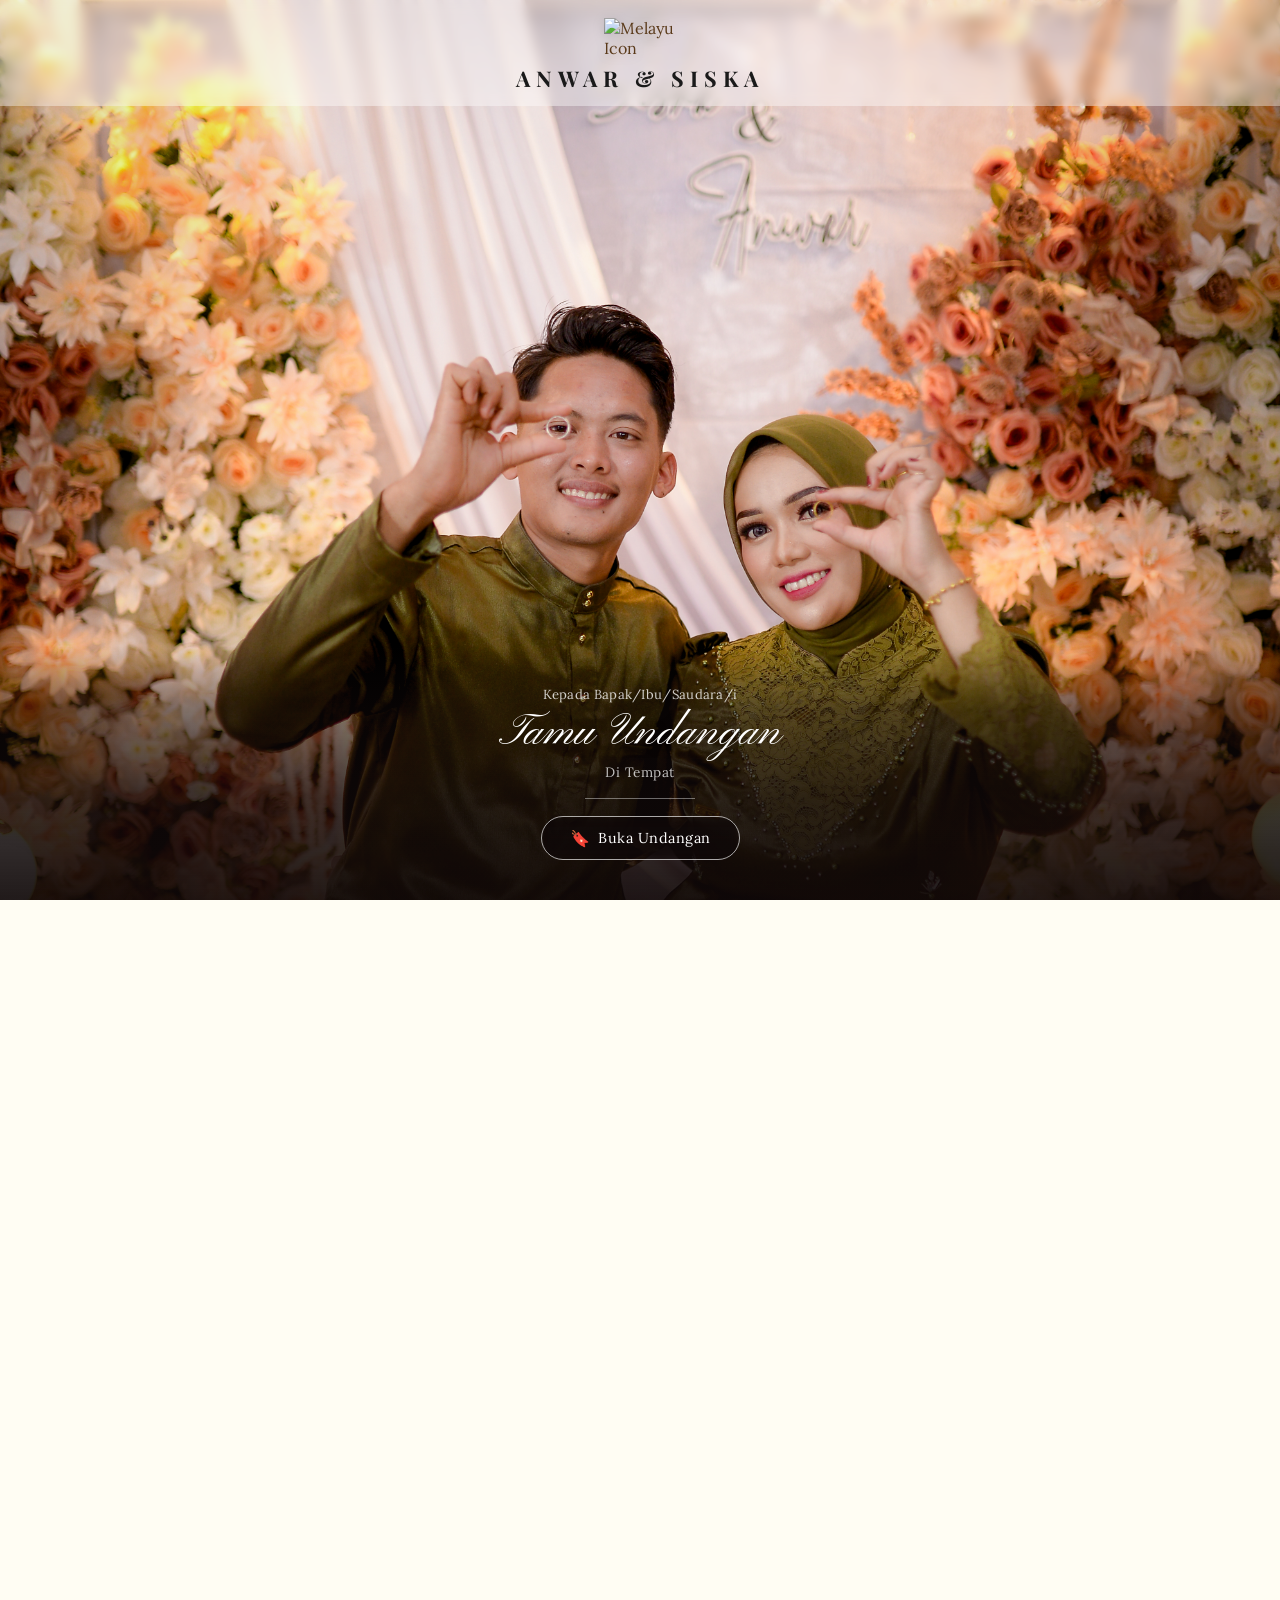
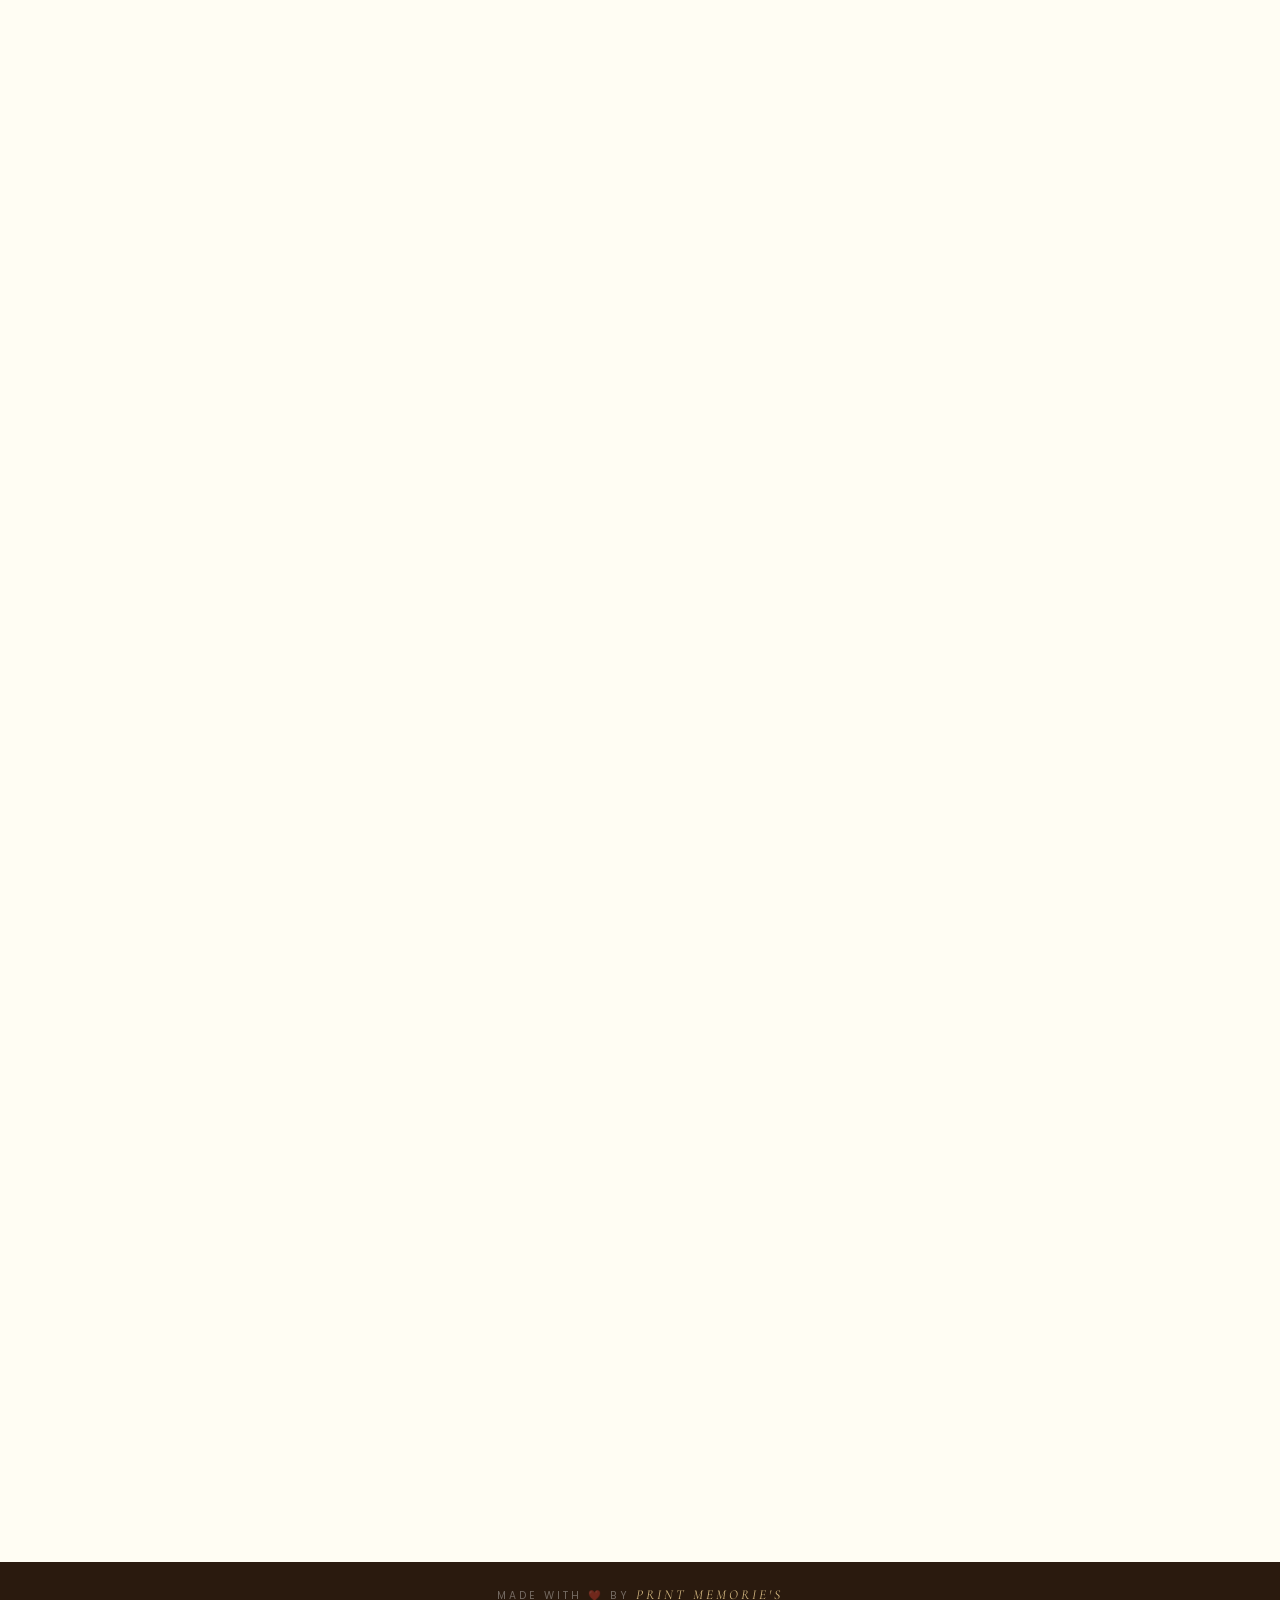
==== index.html @ cf4d532d "v" ====
<!DOCTYPE html>
<html lang="id" prefix="og: https://ogp.me/ns#">

<head>
  <meta charset="UTF-8" />
  <meta name="viewport" content="width=device-width, initial-scale=1.0" />
  <meta name="format-detection" content="telephone=no" />
  <meta name="google" content="notranslate" />
  <meta name="robots" content="nofollow, noindex, noarchive" />
  <meta name="color-scheme" content="light dark" />

  <!-- SEO -->
  <title>Anwar &amp; Siska — Undangan Pernikahan</title>
  <meta name="description" content="Undangan Pernikahan Anwar Efendi &amp; Siska Ariani S.Tr.AB — 1 Januari 2027" />

  <!-- Open Graph — gambar & teks saat share ke WA/sosmed -->
  <meta property="og:title" content="Anwar Dan Siska" />
  <meta property="og:description" content="Undangan ini telah terverifikasi ✅" />
  <meta property="og:image" content="https://undanganarwansiska.vercel.app/assets/2.jpg" />
  <meta property="og:image:width" content="1200" />
  <meta property="og:image:height" content="630" />
  <meta property="og:url" content="https://undanganarwansiska.vercel.app/" />
  <meta property="og:type" content="article" />
  <meta property="og:locale" content="id_ID" />

  <!-- Favicon -->
  <link rel="icon" type="image/png"
    href="https://web.galeriundanganofficial.com/wp-content/uploads/2025/08/Melayu-Icon.png" />

  <!-- Google Fonts -->
  <link rel="preconnect" href="https://fonts.googleapis.com" />
  <link rel="preconnect" href="https://fonts.gstatic.com" crossorigin />
  <link rel="stylesheet"
    href="https://fonts.googleapis.com/css2?family=Cormorant+Garamond:ital,wght@0,300;0,400;0,500;0,600;0,700;1,300;1,400;1,500&family=Playfair+Display:ital,wght@0,400;0,500;0,600;0,700;1,400;1,500&family=Pinyon+Script&family=Alex+Brush&family=Lora:ital,wght@0,400;0,500;0,600;1,400;1,500&family=Poppins:wght@300;400;500;600&display=swap" />

  <!-- Stylesheet -->
  <link rel="stylesheet" href="style.css" />
</head>

<body class="no-scroll">

  <!-- ================================================
     COVER OVERLAY
     ================================================ -->
  <div id="cover-overlay">

    <!-- === FOTO COUPLE: Full background === -->
    <div class="cover-photo">
      <img src="assets/2.jpg" alt="Foto Zaki & Anti" />
    </div>

    <!-- === BAGIAN ATAS: Putih + Icon + Nama === -->
    <div class="cover-top-bar">
      <!-- Icon Mahkota / Tengkolok Melayu -->
      <div class="cover-crown-wrap">
        <img class="cover-crown" src="https://web.galeriundanganofficial.com/wp-content/uploads/2025/08/Melayu-Icon.png"
          alt="Melayu Icon" />
      </div>
      <!-- Nama Pasangan -->
      <div class="cover-top-names">ANWAR &amp; SISKA</div>
    </div>

    <!-- === BAGIAN BAWAH: Info tamu + Tombol === -->
    <div class="cover-bottom">
      <p class="cover-to-label">Kepada Bapak/Ibu/Saudara/i</p>
      <p class="cover-guest-name" id="cover-guest-name">Tamu Undangan</p>
      <p class="cover-ditempat">Di Tempat</p>
      <div class="cover-line-divider"></div>
      <button class="btn-open-invitation" id="btn-open" aria-label="Buka Undangan">
        <span class="btn-open-icon">🔖</span>
        Buka Undangan
      </button>
    </div>

  </div>

  <!-- ================================================
     MUSIC PLAYER (Floating)
     ================================================ -->
  <div id="music-player" role="button" aria-label="Play/Pause Music" title="Musik Latar">
    <span class="music-icon">🎵</span>
  </div>

  <!-- ================================================
     MAIN INVITATION CONTENT
     ================================================ -->
  <div id="main-invitation">

    <!-- ==========================================
       SECTION 1 — HERO
       ========================================== -->
    <section id="hero">
      <!-- Video background -->
      <div class="hero-video-bg">
        <video autoplay muted playsinline preload="auto" aria-hidden="true" id="hero-video">
          <source src="https://web.galeriundanganofficial.com/wp-content/uploads/2025/08/Motion-Melayu-Compress.mp4"
            type="video/mp4" />
        </video>
      </div>
      <div class="hero-overlay"></div>

      <div class="hero-content">
        <!-- Top ornament -->
        <svg class="hero-top-ornament" viewBox="0 0 200 60" xmlns="http://www.w3.org/2000/svg" fill="none">
          <path d="M100 5 C70 5 20 30 5 55" stroke="#D7BB83" stroke-width="1" opacity="0.6" />
          <path d="M100 5 C130 5 180 30 195 55" stroke="#D7BB83" stroke-width="1" opacity="0.6" />
          <path d="M50 40 Q100 15 150 40" stroke="#D7BB83" stroke-width="0.5" opacity="0.4" />
          <circle cx="100" cy="5" r="5" fill="#D7BB83" opacity="0.7" />
          <circle cx="28" cy="52" r="3" fill="#D7BB83" opacity="0.4" />
          <circle cx="172" cy="52" r="3" fill="#D7BB83" opacity="0.4" />
        </svg>

        <p class="hero-label">The Wedding of</p>

        <h1 class="hero-couple-name">
          Anwar
          <span class="and-sign">&amp;</span>
          Siska
        </h1>

        <p class="hero-hashtag">1 Januari 2027</p>

        <div class="ornament-divider">
          <div class="line"></div>
          <div class="diamond"></div>
          <div class="dot"></div>
          <div class="diamond"></div>
          <div class="line right"></div>
        </div>

        <div class="hero-scroll-hint" aria-hidden="true">
          <span class="arrow">↓</span>
          <span>Scroll</span>
        </div>
    </section>

    <!-- ==========================================
       SECTION 2 — AYAT AL-QUR'AN
       ========================================== -->
    <section id="quran-verse" aria-label="Ayat Al-Quran">
      <!-- Foto background -->
      <div class="qv-photo">
        <img src="assets/4.jpg" alt="Foto Zaki & Anti" loading="lazy" />
      </div>

      <!-- Konten bawah: Z & A + ayat -->
      <div class="qv-bottom">
        <h2 class="qv-initials reveal-right">A &amp; S</h2>
        <p class="qv-translation reveal">
          Wahai manusia, bertakwalah kepada Tuhanmu yang telah menciptakanmu dari diri yang satu (Adam)
          dan Dia menciptakan darinya pasangannya (Hawa). Dari keduanya Allah memperkembangbiakkan
          laki-laki dan perempuan yang banyak. Bertakwalah kepada Allah yang dengan nama-Nya kamu
          saling meminta dan (peliharalah) hubungan kekeluargaan. Sesungguhnya Allah selalu menjaga
          dan mengawasimu.
        </p>
        <p class="qv-source reveal">An-Nisa&rsquo; &middot; Ayat 1</p>
      </div>
    </section>

    <!-- ==========================================
       SECTION 3 — PROFIL PASANGAN
       ========================================== -->
    <section id="couple" aria-label="Profil Pasangan">

      <div class="cp-card">
        <div class="cp-inner">

          <!-- ===== BAGIAN ZAKI ===== -->
          <div class="cp-groom reveal">
            <!-- Icon Mahkota -->
            <div class="cp-crown">
              <img src="https://web.galeriundanganofficial.com/wp-content/uploads/2025/08/Melayu-Icon.png"
                alt="Melayu Icon" />
            </div>

            <!-- Judul -->
            <h2 class="cp-heading">
              We Are<br />Getting Married!
            </h2>

            <!-- Paragraf undangan -->
            <p class="cp-intro">
              Merupakan Suatu Kehormatan Dan Kebahagiaan Bagi Kami Apabila
              Bapak/Ibu/Saudara/I Berkenan Untuk Hadir Dan Memberikan Doa
              Restu. Atas Kehadiran Dan Doa Restunya Kami Ucapkan Terima Kasih.
            </p>

            <!-- Foto Zaki + bunga -->
            <div class="cp-photo-wrap cp-photo-circle">
              <div class="cp-photo-frame">
                <img src="assets/pria.jpg" alt="Foto M. Zaki Saputra" loading="lazy" />
              </div>
            </div>

            <!-- Info Zaki -->
            <div class="cp-person-info">
              <div class="cp-name-script">Anwar</div>
              <div class="cp-name-full">Anwar Efendi</div>
              <p class="cp-parents">Putra pertama dari 3 bersaudara<br />Bapak M.Dawam &amp; Ibu Siti Nurjannah</p>
            </div>
          </div>

          <!-- ===== PEMISAH & ===== -->
          <div class="cp-ampersand reveal">&amp;</div>

          <!-- ===== BAGIAN ANTI ===== -->
          <div class="cp-bride reveal">
            <!-- Foto Anti + bunga -->
            <div class="cp-photo-wrap cp-photo-oval">
              <div class="cp-photo-frame">
                <img src="assets/wanita.jpg" alt="Foto Nor Afrianti" loading="lazy" />
              </div>
            </div>

            <!-- Info Anti -->
            <div class="cp-person-info">
              <div class="cp-name-script">Siska</div>
              <div class="cp-name-full">Siska Ariani S.Tr.AB</div>
              <p class="cp-parents">Putri keenam dari 6 bersaudara<br />Bapak Sofyan &amp; Ibu Asmawati</p>
            </div>
          </div>

        </div><!-- /.cp-inner -->
      </div><!-- /.cp-card -->

    </section>

    <!-- ==========================================
       SECTION 4 — SAVE THE DATE & COUNTDOWN
       ========================================== -->
    <section id="save-the-date" aria-label="Save The Date">
      <div class="std-content">
        <h2 class="std-heading reveal">SAVE THE DATE</h2>
        <p class="std-quote reveal">"Love is that condition in which the happiness of another person is essential to
          your own."</p>
        <p class="std-author reveal">- Robert A. Heinlein</p>

        <div class="countdown-wrap reveal" role="timer" aria-label="Hitung Mundur">
          <div class="countdown-item">
            <div class="countdown-num" id="cd-days">0</div>
            <div class="countdown-label">Day</div>
          </div>
          <span class="countdown-separator" aria-hidden="true">:</span>
          <div class="countdown-item">
            <div class="countdown-num" id="cd-hours">0</div>
            <div class="countdown-label">Hrs</div>
          </div>
          <span class="countdown-separator" aria-hidden="true">:</span>
          <div class="countdown-item">
            <div class="countdown-num" id="cd-mins">0</div>
            <div class="countdown-label">Min</div>
          </div>
          <span class="countdown-separator" aria-hidden="true">:</span>
          <div class="countdown-item">
            <div class="countdown-num" id="cd-secs">0</div>
            <div class="countdown-label">Sec</div>
          </div>
        </div>

        <button class="btn-save-date reveal" id="btn-save-date" aria-label="Simpan ke Kalender">
          📅 SAVE THE DATE
        </button>
      </div>
    </section>

    <!-- ==========================================
       SECTION 5 — JADWAL ACARA
       ========================================== -->
    <section id="event-details" aria-label="Jadwal Acara">
      <div class="section-inner">
        <p class="section-label reveal">Jadwal Acara</p>
        <h2 class="section-title reveal">Akad &amp; Resepsi</h2>

        <div class="ornament-divider reveal">
          <div class="line"></div>
          <div class="diamond"></div>
          <div class="dot"></div>
          <div class="diamond"></div>
          <div class="line right"></div>
        </div>

        <div class="event-cards" style="margin-top: 28px;">

          <!-- Akad Nikah -->
          <div class="event-card-outer reveal">
            <div class="event-card-inner">
              <!-- Icon mahkota -->
              <div class="ec-crown">
                <img src="https://web.galeriundanganofficial.com/wp-content/uploads/2025/08/Melayu-Icon.png"
                  alt="Melayu Icon" />
              </div>
              <!-- Judul script -->
              <h3 class="ec-title">Akad Nikah</h3>
              <!-- Tanggal & Waktu -->
              <p class="ec-datetime">KAMIS, 1 JANUARI 2027<br />Waktu: TBD WIB - SELESAI</p>
              <!-- Pin lokasi SVG hitam -->
              <div class="ec-pin" aria-hidden="true">
                <svg xmlns="http://www.w3.org/2000/svg" viewBox="0 0 24 24" fill="#1a1a1a" width="36" height="36">
                  <path
                    d="M12 2C8.13 2 5 5.13 5 9c0 5.25 7 13 7 13s7-7.75 7-13c0-3.87-3.13-7-7-7zm0 9.5c-1.38 0-2.5-1.12-2.5-2.5S10.62 6.5 12 6.5s2.5 1.12 2.5 2.5S13.38 11.5 12 11.5z" />
                </svg>
              </div>
              <!-- Nama lokasi -->
              <p class="ec-location-name">KAMPUNG MENGKAPAN</p>
              <p class="ec-address">JL. SMP, Gg Cik Nor RT/RW 05/03, Mengkapan, Siak</p>
              <!-- Tombol -->
              <button class="btn-maps" id="btn-maps-akad" aria-label="Buka Google Maps Akad">
                <svg xmlns="http://www.w3.org/2000/svg" viewBox="0 0 24 24" fill="currentColor" width="14" height="14">
                  <path
                    d="M12 2C8.13 2 5 5.13 5 9c0 5.25 7 13 7 13s7-7.75 7-13c0-3.87-3.13-7-7-7zm0 9.5c-1.38 0-2.5-1.12-2.5-2.5S10.62 6.5 12 6.5s2.5 1.12 2.5 2.5S13.38 11.5 12 11.5z" />
                </svg>
                Google Map
              </button>
            </div>
          </div>

          <!-- Resepsi -->
          <div class="event-card-outer reveal">
            <div class="event-card-inner">
              <!-- Icon mahkota -->
              <div class="ec-crown">
                <img src="https://web.galeriundanganofficial.com/wp-content/uploads/2025/08/Melayu-Icon.png"
                  alt="Melayu Icon" />
              </div>
              <!-- Judul script -->
              <h3 class="ec-title">Resepsi</h3>
              <!-- Tanggal & Waktu -->
              <p class="ec-datetime">JUMAT, 2 JANUARI 2027<br />Waktu: TBD WIB - SELESAI</p>
              <!-- Pin lokasi SVG hitam -->
              <div class="ec-pin" aria-hidden="true">
                <svg xmlns="http://www.w3.org/2000/svg" viewBox="0 0 24 24" fill="#1a1a1a" width="36" height="36">
                  <path
                    d="M12 2C8.13 2 5 5.13 5 9c0 5.25 7 13 7 13s7-7.75 7-13c0-3.87-3.13-7-7-7zm0 9.5c-1.38 0-2.5-1.12-2.5-2.5S10.62 6.5 12 6.5s2.5 1.12 2.5 2.5S13.38 11.5 12 11.5z" />
                </svg>
              </div>
              <!-- Nama lokasi -->
              <p class="ec-location-name">KAMPUNG MENGKAPAN</p>
              <p class="ec-address">JL. SMP, Gg Cik Nor RT/RW 05/03, Mengkapan, Siak</p>
              <!-- Tombol -->
              <button class="btn-maps" id="btn-maps-resepsi" aria-label="Buka Google Maps Resepsi">
                <svg xmlns="http://www.w3.org/2000/svg" viewBox="0 0 24 24" fill="currentColor" width="14" height="14">
                  <path
                    d="M12 2C8.13 2 5 5.13 5 9c0 5.25 7 13 7 13s7-7.75 7-13c0-3.87-3.13-7-7-7zm0 9.5c-1.38 0-2.5-1.12-2.5-2.5S10.62 6.5 12 6.5s2.5 1.12 2.5 2.5S13.38 11.5 12 11.5z" />
                </svg>
                Google Map
              </button>
            </div>
          </div>

        </div>
      </div>
    </section>

    <!-- ==========================================
       SECTION 6 — GALERI FOTO
       ========================================== -->
    <section id="gallery" aria-label="Galeri Foto">
      <div class="section-inner">
        <p class="section-label reveal">Our Memories</p>
        <h2 class="section-title reveal">Galeri Foto</h2>

        <div class="ornament-divider reveal">
          <div class="line"></div>
          <div class="diamond"></div>
          <div class="dot"></div>
          <div class="diamond"></div>
          <div class="line right"></div>
        </div>

        <div class="gallery-grid reveal" id="gallery-grid" role="list" aria-label="Galeri foto pengantin">
          <!-- Diisi oleh JavaScript -->
        </div>

        <!-- Slider strip: gambar 13–34 animasi geser -->
        <div class="gallery-strip" id="gallery-strip" aria-label="Lebih banyak foto">
          <div class="gallery-strip-track">
            <!-- Diisi oleh JavaScript -->
          </div>
        </div>
      </div>
    </section>

    <!-- ==========================================
       SECTION 7 — LOVE STORY
       ========================================== -->
    <section id="love-story" aria-label="Kisah Cinta">
      <div class="section-inner">
        <p class="section-label reveal">Our Journey</p>
        <h2 class="section-title reveal">Kisah Cinta Kami</h2>

        <div class="ornament-divider reveal">
          <div class="line"></div>
          <div class="diamond"></div>
          <div class="dot"></div>
          <div class="diamond"></div>
          <div class="line right"></div>
        </div>

        <div class="timeline" style="margin-top: 36px;">

          <!-- Item 1: Awal Bertemu — kiri -->
          <div class="timeline-item">
            <div class="timeline-dot">
              <svg xmlns="http://www.w3.org/2000/svg" viewBox="0 0 24 24" fill="#D7BB83" width="10" height="10">
                <path
                  d="M12 21.35l-1.45-1.32C5.4 15.36 2 12.28 2 8.5 2 5.42 4.42 3 7.5 3c1.74 0 3.41.81 4.5 2.09C13.09 3.81 14.76 3 16.5 3 19.58 3 22 5.42 22 8.5c0 3.78-3.4 6.86-8.55 11.54L12 21.35z" />
              </svg>
            </div>
            <div class="timeline-content reveal-left">
              <div class="timeline-title">Awal Bertemu</div>
              <p class="timeline-desc">
                Awal cerita kami berkenalan pada tahun 2018 tepatnya di pelabuhan Tj.Buton, saat itu pulang libur
                akhir sekolah sehingga berkesempatan untuk mengantarnya pulang kerumah, setelah itu obrolan kami
                pelan pelan berubah menjadi keberanian untuk untuk saling tumbuh, hingga kata "pulang" terasa
                identik dgn menyebut nama yang sama.
              </p>
              <!-- Foto di bawah deskripsi, dalam item yang sama -->
              <img src=assets/7.jpg alt="Foto Zaki & Anti" class="tl-photo" loading="lazy" />
            </div>
          </div>


          <!-- Item 3: Lamaran — kiri -->
          <div class="timeline-item">
            <div class="timeline-dot">
              <svg xmlns="http://www.w3.org/2000/svg" viewBox="0 0 24 24" fill="#D7BB83" width="10" height="10">
                <path
                  d="M12 21.35l-1.45-1.32C5.4 15.36 2 12.28 2 8.5 2 5.42 4.42 3 7.5 3c1.74 0 3.41.81 4.5 2.09C13.09 3.81 14.76 3 16.5 3 19.58 3 22 5.42 22 8.5c0 3.78-3.4 6.86-8.55 11.54L12 21.35z" />
              </svg>
            </div>
            <div class="timeline-content reveal-left">
              <div class="timeline-title">Lamaran</div>
              <p class="timeline-desc">
                Pada 14 september 2025, dalam khitbah sederhana di rumah dgn rawa keluarga, aroma teh hangat,
                dan do'a yg khusyuk, dita menyampaikan niat memulikan, cincin di semat, restu di peluk, dan kami
                sepakat menjaga yang halal sambil menata langkah langkah kedepan dengan syukur yng tidak putus.
              </p>
              <img src="assets/8.jpg" alt="Foto Lamaran" class="tl-photo" loading="lazy" />
            </div>
          </div>

          <!-- Item 4: Resepsi — kanan -->
          <div class="timeline-item">
            <div class="timeline-dot">
              <svg xmlns="http://www.w3.org/2000/svg" viewBox="0 0 24 24" fill="#D7BB83" width="10" height="10">
                <path
                  d="M12 21.35l-1.45-1.32C5.4 15.36 2 12.28 2 8.5 2 5.42 4.42 3 7.5 3c1.74 0 3.41.81 4.5 2.09C13.09 3.81 14.76 3 16.5 3 19.58 3 22 5.42 22 8.5c0 3.78-3.4 6.86-8.55 11.54L12 21.35z" />
              </svg>
            </div>
            <div class="timeline-content reveal-right">
              <div class="timeline-title">Acara Resepsi</div>
              <p class="timeline-desc">
                Acara resepsi pernikahan yang diadakan untuk merayakan hari bahagia kami berdua.
              </p>
              <img src="assets/9.jpg" alt="Foto Resepsi" class="tl-photo" loading="lazy" />
            </div>
          </div>

          <!-- Item 5: Hari Bahagia — kiri -->
          <div class="timeline-item">
            <div class="timeline-dot">
              <svg xmlns="http://www.w3.org/2000/svg" viewBox="0 0 24 24" fill="#D7BB83" width="10" height="10">
                <path
                  d="M12 21.35l-1.45-1.32C5.4 15.36 2 12.28 2 8.5 2 5.42 4.42 3 7.5 3c1.74 0 3.41.81 4.5 2.09C13.09 3.81 14.76 3 16.5 3 19.58 3 22 5.42 22 8.5c0 3.78-3.4 6.86-8.55 11.54L12 21.35z" />
              </svg>
            </div>
          </div>
        </div>
    </section>


    <!-- ==========================================
       SECTION 8 — AMPLOP DIGITAL
       ========================================== -->
    <section id="gift" aria-label="Amplop Digital">
      <div class="section-inner">

        <!-- Oval Card Utama: bg.jpeg sebagai border luar -->
        <div class="gift-oval-outer reveal">
          <div class="gift-oval-wrap">
            <!-- Judul Wedding Gift -->
            <div class="gift-oval-title">
              <span class="gift-title-wedding">Wedding</span>
              <span class="gift-title-gift">Gift</span>
            </div>

            <!-- Subtitle -->
            <p class="gift-oval-subtitle">
              Tanpa mengurangi rasa hormat, bagi rekan-rekan dan sahabat yang hendak memberikan
              tanda kasih untuk kami, dapat melalui nomor rekening di bawah ini.
            </p>

            <!-- Bank Mandiri -->
            <div class="gift-inline-bank">
              <p class="gift-inline-name">Bank Mandiri</p>
              <p class="gift-inline-number">No. Rekening 1080027580944</p>
              <p class="gift-inline-an"><strong>a.n Anwar Efendi</strong></p>
              <button class="btn-gift-copy" data-copy="1080027580944" aria-label="Salin nomor rekening Bank Mandiri">
                Copy Rekening <span class="copy-icon">📋</span>
              </button>
            </div>

            <!-- Divider Hati -->
            <div class="gift-heart-divider">
              <div class="gift-divider-line"></div>
              <svg xmlns="http://www.w3.org/2000/svg" viewBox="0 0 24 24" fill="#c5a054" width="18" height="18">
                <path
                  d="M12 21.35l-1.45-1.32C5.4 15.36 2 12.28 2 8.5 2 5.42 4.42 3 7.5 3c1.74 0 3.41.81 4.5 2.09C13.09 3.81 14.76 3 16.5 3 19.58 3 22 5.42 22 8.5c0 3.78-3.4 6.86-8.55 11.54L12 21.35z" />
              </svg>
              <div class="gift-divider-line"></div>
            </div>

            <!-- Bank BRI -->
            <div class="gift-inline-bank">
              <p class="gift-inline-name">Bank BRI</p>
              <p class="gift-inline-number">No. Rekening 542601039917536</p>
              <p class="gift-inline-an"><strong>a.n Siska Ariani</strong></p>
              <button class="btn-gift-copy" data-copy="542601039917536" aria-label="Salin nomor rekening Bank BRI">
                Copy Rekening <span class="copy-icon">📋</span>
              </button>
            </div>

            <!-- Divider Hati -->
            <div class="gift-heart-divider">
              <div class="gift-divider-line"></div>
              <svg xmlns="http://www.w3.org/2000/svg" viewBox="0 0 24 24" fill="#c5a054" width="18" height="18">
                <path
                  d="M12 21.35l-1.45-1.32C5.4 15.36 2 12.28 2 8.5 2 5.42 4.42 3 7.5 3c1.74 0 3.41.81 4.5 2.09C13.09 3.81 14.76 3 16.5 3 19.58 3 22 5.42 22 8.5c0 3.78-3.4 6.86-8.55 11.54L12 21.35z" />
              </svg>
              <div class="gift-divider-line"></div>
            </div>

            <!-- Kirim Kado -->
            <div class="gift-kado-section">
              <div class="gift-kado-icon">🎁</div>
              <p class="gift-inline-name" style="margin-bottom:6px;">Kirim Kado:</p>
              <p class="gift-kado-address">
                JL. SMP, Gg Cik Nor RT/RW 05/03,<br />Kampung Mengkapan, Siak
              </p>
              <button class="btn-gift-copy" data-copy="JL. SMP, Gg Cik Nor RT 05 RW 03, Kampung Mengkapan, Siak"
                aria-label="Salin alamat pengiriman">
                Copy Alamat <span class="copy-icon">📋</span>
              </button>
            </div>

          </div>
        </div>

        <!-- Oval Card Kedua: Gift Confirm -->
        <div class="gift-oval-outer reveal" style="margin-top: 32px;">
          <div class="gift-oval-wrap">

            <!-- Judul Gift Confirm -->
            <div class="gift-oval-title">
              <span class="gift-title-script">Gift</span>
              <span class="gift-title-serif">Confirm</span>
            </div>

            <p class="gift-oval-subtitle">
              Mohon konfirmasi untuk pengiriman gift<br />Terima kasih
            </p>

            <!-- Form Gift Confirm -->
            <form class="gift-confirm-form" id="gift-confirm-form" novalidate>

              <div class="gc-field">
                <label class="gc-label" for="gc-nama">Nama :</label>
                <input class="gc-input" id="gc-nama" type="text" placeholder="Nama" autocomplete="name" />
              </div>

              <div class="gc-field">
                <label class="gc-label" for="gc-bank">Nama Bank :</label>
                <input class="gc-input" id="gc-bank" type="text" placeholder="Nama Bank" />
              </div>

              <div class="gc-field">
                <label class="gc-label" for="gc-nominal">Nominal :</label>
                <input class="gc-input" id="gc-nominal" type="text" placeholder="Nominal" />
              </div>

              <div class="gc-field">
                <label class="gc-label" for="gc-ucapan">Ucapan :</label>
                <input class="gc-input" id="gc-ucapan" type="text" placeholder="Ucapan" />
              </div>

              <div class="gc-field">
                <label class="gc-label" for="gc-bukti">Bukti TF :</label>
                <input class="gc-file" id="gc-bukti" type="file" accept="image/*" />
              </div>

              <button type="button" class="btn-gift-confirm" id="btn-gift-confirm" onclick="submitGiftConfirm()">
                <svg xmlns="http://www.w3.org/2000/svg" viewBox="0 0 24 24" fill="currentColor" width="16" height="16">
                  <path d="M2.01 21L23 12 2.01 3 2 10l15 2-15 2z" />
                </svg>
                Kirim
              </button>

            </form>

          </div>
        </div>

      </div>
    </section>

    <!-- ==========================================
       SECTION 9 — KONFIRMASI KEHADIRAN (RSVP)
       ========================================== -->
    <section id="rsvp" aria-label="Konfirmasi Kehadiran">
      <div class="section-inner">

        <h2 class="rsvp-main-title reveal">RSVP</h2>

        <p class="rsvp-intro reveal">
          Bantu kami mempersiapkan jamuan yang hangat untuk anda semua
          dengan mengirimkan konfirmasi kehadiran melalui form berikut ini
        </p>

        <form class="rsvp-form reveal" id="rsvp-form" novalidate>

          <div class="form-group">
            <label class="form-label" for="rsvp-name">
              Nama <span class="rsvp-required">*</span>
            </label>
            <input class="form-input" id="rsvp-name" type="text" placeholder="Nama" autocomplete="name"
              maxlength="100" />
          </div>

          <div class="form-group">
            <label class="form-label" for="rsvp-kehadiran">
              Konfirmasi Kehadiran <span class="rsvp-required">*</span>
            </label>
            <select class="form-select" id="rsvp-kehadiran">
              <option value="hadir">Hadir</option>
              <option value="tidak">Tidak Hadir</option>
            </select>
          </div>

          <div class="form-group">
            <label class="form-label" for="rsvp-jumlah">
              Jumlah <span class="rsvp-required">*</span>
            </label>
            <select class="form-select" id="rsvp-jumlah">
              <option value="1">1 Orang</option>
              <option value="2">2 Orang</option>
              <option value="3">3 Orang</option>
              <option value="4">4 Orang</option>
              <option value="5">5 Orang</option>
              <option value="6">6+ Orang</option>
            </select>
          </div>

          <button type="button" class="btn-rsvp-submit" id="btn-rsvp-submit" onclick="submitRsvpWa()">
            <svg xmlns="http://www.w3.org/2000/svg" viewBox="0 0 24 24" fill="currentColor" width="16" height="16">
              <path d="M2.01 21L23 12 2.01 3 2 10l15 2-15 2z" />
            </svg>
            Kirim
          </button>

        </form>

      </div>
    </section>

    <!-- ==========================================
       SECTION 10 — UCAPAN & DOA (GUESTBOOK)
       ========================================== -->
    <section id="guestbook" aria-label="Ucapan dan Doa">
      <div class="section-inner">
        <p class="section-label reveal">Leave Your Wishes</p>
        <h2 class="section-title reveal">Ucapan &amp; Doa</h2>

        <div class="ornament-divider reveal">
          <div class="line"></div>
          <div class="diamond"></div>
          <div class="dot"></div>
          <div class="diamond"></div>
          <div class="line right"></div>
        </div>

        <form class="wishes-form reveal" id="wishes-form" novalidate style="margin-top: 24px;">
          <div class="form-group">
            <label class="form-label" for="wish-name">Nama</label>
            <input class="form-input" id="wish-name" type="text" placeholder="Nama Anda..." maxlength="80"
              autocomplete="name"
              style="background:rgba(79,35,35,0.04);border-color:rgba(215,187,131,0.4);color:var(--text);" />
          </div>
          <div class="form-group">
            <label class="form-label" for="wish-message">Ucapan &amp; Doa</label>
            <textarea class="form-textarea" id="wish-message"
              placeholder="Tuliskan ucapan dan doa terbaik Anda untuk kedua mempelai..." maxlength="500"
              style="background:rgba(79,35,35,0.04);border-color:rgba(215,187,131,0.4);color:var(--text);"></textarea>
          </div>
          <button type="submit" class="btn-submit" id="btn-wish-submit"
            style="background:linear-gradient(135deg,var(--gold),var(--gold-dark));">
            💌 Kirim Ucapan
          </button>
        </form>

        <!-- Wishes List -->
        <div class="wishes-list reveal" id="wishes-list" aria-live="polite" aria-label="Daftar ucapan">
          <!-- Diisi oleh JavaScript -->
        </div>

      </div>
    </section>

    <!-- ==========================================
       SECTION 11 — PENUTUP
       ========================================== -->
    <section id="closing" aria-label="Penutup">
      <div class="section-inner" style="padding: 80px 24px;">
        <!-- Top ornament -->
        <svg width="140" height="50" viewBox="0 0 200 60" xmlns="http://www.w3.org/2000/svg" fill="none"
          style="margin: 0 auto 28px; display:block; opacity:0.6;">
          <path d="M100 5 C70 5 20 30 5 55" stroke="#D7BB83" stroke-width="1" />
          <path d="M100 5 C130 5 180 30 195 55" stroke="#D7BB83" stroke-width="1" />
          <path d="M40 45 Q100 15 160 45" stroke="#D7BB83" stroke-width="0.6" opacity="0.6" />
          <circle cx="100" cy="5" r="5" fill="#D7BB83" opacity="0.8" />
        </svg>

        <h2 class="closing-title reveal">Terima Kasih</h2>

        <p class="closing-text reveal">
          Merupakan suatu kebahagiaan bagi kami jika Bapak/Ibu/Saudara/i berkenan hadir dan memberikan doa restu. Atas
          kehadiran serta doa restu yang diberikan, kami mengucapkan terima kasih yang sebesar-besarnya.
        </p>

        <div class="ornament-divider reveal" style="opacity:0.5;">
          <div class="line" style="background:linear-gradient(90deg,transparent,rgba(215,187,131,0.5));"></div>
          <div class="diamond"></div>
          <div class="dot"></div>
          <div class="diamond"></div>
          <div class="line right" style="background:linear-gradient(90deg,rgba(215,187,131,0.5),transparent);"></div>
        </div>

        <div class="closing-names reveal">
          Anwar
          <span style="font-family:var(--font-serif);font-size:1.3rem;color:var(--gold);display:block;">&amp;</span>
          Siska
        </div>

        <p style="font-family:var(--font-ui);font-size:0.65rem;letter-spacing:4px;text-transform:uppercase;color:var(--gold);margin-top:20px;"
          class="reveal">
          #AnwarDanSiska
        </p>
      </div>
    </section>

  </div><!-- /#main-invitation -->

  <!-- ==========================================
     LIGHTBOX
     ========================================== -->
  <div id="lightbox" role="dialog" aria-modal="true" aria-label="Galeri foto">
    <button class="lightbox-close" onclick="closeLightbox()" aria-label="Tutup galeri">✕</button>
    <button class="lightbox-nav prev" onclick="prevLightbox()" aria-label="Foto sebelumnya">‹</button>
    <img id="lightbox-img" src="" alt="Foto galeri" />
    <button class="lightbox-nav next" onclick="nextLightbox()" aria-label="Foto berikutnya">›</button>
  </div>

  <!-- ==========================================
     FOOTER
     ========================================== -->
  <footer>
    <p class="footer-credit">
      Made with ❤️ by <span class="footer-brand">Print Memorie's</span>
    </p>
  </footer>

  <!-- ==========================================
     SCRIPTS
     ========================================== -->
  <script type="module" src="script.js"></script>

</body>

</html>
---- style.css ----
/* ===================================================
   UNDANGAN DIGITAL - ZAKI & ANTI
   Tema: Melayu Elegan
   =================================================== */

/* --- GOOGLE FONTS --- */
@import url('https://fonts.googleapis.com/css2?family=Cormorant+Garamond:ital,wght@0,300;0,400;0,500;0,600;0,700;1,300;1,400;1,500&family=Playfair+Display:ital,wght@0,400;0,500;0,600;0,700;1,400;1,500&family=Pinyon+Script&family=Alex+Brush&family=Lora:ital,wght@0,400;0,500;0,600;1,400;1,500&family=Poppins:wght@300;400;500;600&family=Cormorant:ital,wght@0,300;0,400;1,400&display=swap');

/* --- CSS VARIABLES --- */
:root {
  --gold: #D7BB83;
  --gold-dark: #B8975A;
  --gold-light: #EDD9A3;
  --gold-pale: #F5EDD5;
  --cream: #FFFDF3;
  --cream-dark: #F5EFD8;
  --burgundy: #4F2323;
  --burgundy-light: #7A3B3B;
  --dark: #2a1a0e;
  --text: #5a3a1a;
  --text-light: #8b6444;
  --white: #FFFFFF;
  --overlay-dark: rgba(30, 10, 5, 0.72);
  --shadow-gold: 0 4px 30px rgba(215, 187, 131, 0.25);
  --font-script: 'Pinyon Script', cursive;
  --font-alt-script: 'Alex Brush', cursive;
  --font-serif: 'Cormorant Garamond', 'Cormorant', Georgia, serif;
  --font-display: 'Playfair Display', Georgia, serif;
  --font-body: 'Lora', Georgia, serif;
  --font-ui: 'Poppins', sans-serif;
  --transition: all 0.4s cubic-bezier(0.25, 0.46, 0.45, 0.94);
}

/* --- RESET & BASE --- */
*,
*::before,
*::after {
  margin: 0;
  padding: 0;
  box-sizing: border-box;
}

html {
  scroll-behavior: smooth;
  font-size: 16px;
}

body {
  background-color: var(--cream);
  color: var(--text);
  font-family: var(--font-body);
  overflow-x: hidden;
  cursor: default;
  -webkit-user-select: none;
  user-select: none;
}

body.no-scroll {
  overflow: hidden;
}

/* Disable right-click & copy */
body {
  -webkit-touch-callout: none;
}

img {
  max-width: 100%;
  display: block;
}

a {
  text-decoration: none;
  color: inherit;
}

button {
  cursor: pointer;
  border: none;
  background: none;
  font-family: inherit;
}

/* --- SCROLLBAR --- */
::-webkit-scrollbar {
  width: 5px;
}

::-webkit-scrollbar-track {
  background: var(--cream-dark);
}

::-webkit-scrollbar-thumb {
  background: var(--gold);
  border-radius: 10px;
}

/* ===================================================
   COVER / OVERLAY
   =================================================== */
#cover-overlay {
  position: fixed;
  inset: 0;
  z-index: 9999;
  background: #fff;
  display: flex;
  flex-direction: column;
  align-items: stretch;
  justify-content: flex-start;
  overflow: hidden;
  transition: opacity 0.8s ease, visibility 0.8s ease;
}

#cover-overlay.hidden {
  opacity: 0;
  visibility: hidden;
  pointer-events: none;
}

/* ---- Foto Couple: Full Background ---- */
.cover-photo {
  position: absolute;
  inset: 0;
  z-index: 0;
}

.cover-photo img {
  width: 100%;
  height: 100%;
  object-fit: cover;
  object-position: center 30%;
  display: block;
}

/* ---- Keyframes Animasi Cover ---- */
@keyframes coverSlideDown {
  from {
    opacity: 0;
    transform: translateY(-100%);
  }

  to {
    opacity: 1;
    transform: translateY(0);
  }
}

@keyframes coverCrownDrop {
  0% {
    opacity: 0;
    transform: translateY(-28px) scale(0.7);
  }

  60% {
    opacity: 1;
    transform: translateY(4px) scale(1.08);
  }

  80% {
    transform: translateY(-3px) scale(0.97);
  }

  100% {
    transform: translateY(0) scale(1);
  }
}

@keyframes coverNameFade {
  from {
    opacity: 0;
    letter-spacing: 14px;
  }

  to {
    opacity: 1;
    letter-spacing: 6px;
  }
}

@keyframes coverSlideUp {
  from {
    opacity: 0;
    transform: translateY(40px);
  }

  to {
    opacity: 1;
    transform: translateY(0);
  }
}

@keyframes coverWatermarkFade {
  from {
    opacity: 0;
    transform: translateX(-50%) translateY(-50%) scale(0.85);
  }

  to {
    opacity: 1;
    transform: translateX(-50%) translateY(-50%) scale(1);
  }
}

/* ---- Bagian Atas: Putih + Icon Mahkota + Nama ---- */
.cover-top-bar {
  position: relative;
  z-index: 2;
  background: rgba(255, 255, 255, 0.40);
  display: flex;
  flex-direction: column;
  align-items: center;
  padding: 18px 24px 14px;
  backdrop-filter: blur(6px);
  -webkit-backdrop-filter: blur(6px);
  flex-shrink: 0;
  /* Animasi: bar turun dari atas */
  animation: coverSlideDown 0.7s cubic-bezier(0.22, 1, 0.36, 1) both;
  animation-delay: 0.1s;
}

.cover-crown-wrap {
  margin-bottom: 6px;
}

.cover-crown {
  width: 72px;
  height: auto;
  display: block;
  margin: 0 auto;
  filter: drop-shadow(0 2px 6px rgba(0, 0, 0, 0.12));
  /* Animasi: icon jatuh bouncy */
  animation: coverCrownDrop 0.8s cubic-bezier(0.34, 1.56, 0.64, 1) both;
  animation-delay: 0.55s;
}

.cover-top-names {
  font-family: var(--font-display);
  font-size: 1.35rem;
  font-weight: 700;
  letter-spacing: 6px;
  color: #1a1a1a;
  text-transform: uppercase;
  text-align: center;
  /* Animasi: huruf melebar masuk */
  animation: coverNameFade 0.9s ease both;
  animation-delay: 0.9s;
}

/* ---- Watermark Script: Tengah Foto ---- */
.cover-watermark {
  position: absolute;
  z-index: 1;
  top: 42%;
  left: 50%;
  transform: translateX(-50%) translateY(-50%);
  font-family: 'Alex Brush', 'Pinyon Script', cursive;
  font-size: clamp(2.8rem, 12vw, 5rem);
  color: rgba(0, 0, 0, 0.75);
  white-space: nowrap;
  pointer-events: none;
  text-shadow: 0 2px 14px rgba(0, 0, 0, 0.18);
  letter-spacing: 2px;
  line-height: 1;
  /* Animasi: fade + scale masuk */
  animation: coverWatermarkFade 1.2s ease both;
  animation-delay: 0.6s;
}

/* ---- Bagian Bawah: Info Tamu + Tombol ---- */
.cover-bottom {
  position: absolute;
  z-index: 2;
  bottom: 0;
  left: 0;
  right: 0;
  padding: 40px 28px 40px;
  background: linear-gradient(to bottom,
      rgba(15, 8, 8, 0) 0%,
      rgba(15, 8, 8, 0.50) 25%,
      rgba(15, 8, 8, 0.80) 60%,
      rgba(15, 8, 8, 0.92) 100%);
  text-align: center;
  display: flex;
  flex-direction: column;
  align-items: center;
  gap: 3px;
  /* Animasi: naik dari bawah */
  animation: coverSlideUp 0.9s cubic-bezier(0.22, 1, 0.36, 1) both;
  animation-delay: 0.4s;
}

.cover-to-label {
  font-family: var(--font-body);
  font-size: 0.82rem;
  color: rgba(255, 255, 255, 0.80);
  margin: 0 0 2px;
  letter-spacing: 0.3px;
}

.cover-guest-name {
  font-family: var(--font-script);
  font-size: clamp(2rem, 8vw, 2.8rem);
  color: #ffffff;
  line-height: 1.15;
  text-shadow: 0 2px 12px rgba(0, 0, 0, 0.5);
  margin: 0;
}

.cover-ditempat {
  font-family: var(--font-body);
  font-size: 0.85rem;
  color: rgba(255, 255, 255, 0.75);
  letter-spacing: 0.5px;
  margin: 0 0 4px;
}

.cover-line-divider {
  width: 110px;
  height: 1px;
  background: rgba(255, 255, 255, 0.40);
  margin: 10px auto 14px;
}

/* Tombol Buka Undangan */
.btn-open-invitation {
  display: inline-flex;
  align-items: center;
  gap: 8px;
  padding: 11px 28px;
  background: transparent;
  color: #ffffff;
  border: 1.5px solid rgba(255, 255, 255, 0.65);
  border-radius: 50px;
  font-family: var(--font-body);
  font-size: 0.90rem;
  font-weight: 400;
  letter-spacing: 0.5px;
  cursor: pointer;
  transition: var(--transition);
  backdrop-filter: blur(4px);
  -webkit-backdrop-filter: blur(4px);
}

.btn-open-invitation:hover,
.btn-open-invitation:active {
  background: rgba(255, 255, 255, 0.15);
  border-color: rgba(255, 255, 255, 0.9);
  transform: scale(1.03);
}

.btn-open-icon {
  font-size: 1rem;
}

/* ===================================================
   MUSIC PLAYER (Floating)
   =================================================== */
#music-player {
  position: fixed;
  bottom: 28px;
  left: 20px;
  z-index: 999;
  width: 46px;
  height: 46px;
  border-radius: 50%;
  background: linear-gradient(135deg, var(--gold-dark), var(--gold));
  display: flex;
  align-items: center;
  justify-content: center;
  box-shadow: 0 4px 16px rgba(0, 0, 0, 0.3);
  cursor: pointer;
  transition: var(--transition);
}

#music-player:hover {
  transform: scale(1.1);
}

#music-player.playing {
  animation: spin-slow 8s linear infinite;
}

#music-player .music-icon {
  font-size: 1.1rem;
  color: var(--dark);
}

@keyframes spin-slow {
  from {
    transform: rotate(0deg);
  }

  to {
    transform: rotate(360deg);
  }
}

/* ===================================================
   MAIN WRAPPER
   =================================================== */
#main-invitation {
  opacity: 0;
  pointer-events: none;
  /* Jangan blokir klik tombol Buka Undangan di cover */
  transition: opacity 0.8s ease;
}

#main-invitation.visible {
  opacity: 1;
  pointer-events: auto;
}

/* ===================================================
   SECTION BASE
   =================================================== */
section {
  position: relative;
  width: 100%;
}

.section-inner {
  max-width: 680px;
  margin: 0 auto;
  padding: 60px 24px;
  text-align: center;
}

/* Gold ornament dividers */
.ornament-divider {
  display: flex;
  align-items: center;
  gap: 12px;
  justify-content: center;
  margin: 20px auto;
}

.ornament-divider .line {
  flex: 1;
  height: 1px;
  background: linear-gradient(90deg, transparent, var(--gold));
  max-width: 100px;
}

.ornament-divider .line.right {
  background: linear-gradient(90deg, var(--gold), transparent);
}

.ornament-divider .diamond {
  width: 8px;
  height: 8px;
  background: var(--gold);
  transform: rotate(45deg);
  flex-shrink: 0;
}

.ornament-divider .dot {
  width: 4px;
  height: 4px;
  background: var(--gold-dark);
  border-radius: 50%;
  flex-shrink: 0;
}

/* Section labels */
.section-label {
  font-family: var(--font-ui);
  font-size: 0.65rem;
  letter-spacing: 5px;
  text-transform: uppercase;
  color: var(--gold-dark);
  margin-bottom: 8px;
}

.section-title {
  font-family: var(--font-script);
  font-size: 3rem;
  color: var(--burgundy);
  line-height: 1.1;
  margin-bottom: 16px;
}

.section-subtitle {
  font-family: var(--font-serif);
  font-size: 1rem;
  color: var(--text-light);
  font-style: italic;
  line-height: 1.7;
}

/* ===================================================
   HERO SECTION
   =================================================== */
#hero {
  min-height: 100svh;
  background-color: transparent;
  overflow: hidden;
}

.hero-video-bg {
  position: absolute;
  inset: 0;
  z-index: 0;
}

.hero-video-bg video {
  width: 100%;
  height: 100%;
  object-fit: cover;
  opacity: 1;
}

/* .hero-overlay dihapus — tidak ada overlay merah marun */

.hero-content {
  position: relative;
  z-index: 2;
  min-height: 100svh;
  display: flex;
  flex-direction: column;
  align-items: center;
  justify-content: center;
  padding: 60px 24px;
  text-align: center;
}

/* --- Hero Reveal Keyframe --- */
@keyframes heroReveal {
  from {
    opacity: 0;
    transform: translateY(28px);
    filter: blur(4px);
  }

  to {
    opacity: 1;
    transform: translateY(0);
    filter: blur(0);
  }
}

@keyframes heroRevealOrnament {
  from {
    opacity: 0;
    transform: scale(0.75);
  }

  to {
    opacity: 0.7;
    transform: scale(1);
  }
}

@keyframes bounce-down {

  0%,
  100% {
    transform: translateX(-50%) translateY(0);
  }

  50% {
    transform: translateX(-50%) translateY(8px);
  }
}

/* --- Semua elemen hero: mulai TERSEMBUNYI --- */
.hero-top-ornament,
.hero-label,
.hero-couple-name,
.hero-hashtag,
.hero-divider,
.hero-date,
.hero-scroll-hint {
  opacity: 0;
  /* tidak ada animasi — JS yang mengontrol */
}

/* --- Saat JS menambahkan .hero-revealed --- */
.hero-top-ornament.hero-revealed {
  animation: heroRevealOrnament 0.8s cubic-bezier(0.22, 1, 0.36, 1) forwards;
}

.hero-label.hero-revealed,
.hero-couple-name.hero-revealed,
.hero-hashtag.hero-revealed,
.hero-divider.hero-revealed,
.hero-date.hero-revealed {
  animation: heroReveal 0.9s cubic-bezier(0.22, 1, 0.36, 1) forwards;
}

.hero-scroll-hint.hero-revealed {
  animation: heroReveal 0.9s cubic-bezier(0.22, 1, 0.36, 1) forwards,
    bounce-down 2s ease 0.9s infinite;
}

/* --- Style tiap elemen (tidak ada opacity di sini) --- */
.hero-top-ornament {
  width: 120px;
  margin-bottom: 20px;
}

.hero-label {
  font-family: var(--font-ui);
  font-size: 0.65rem;
  letter-spacing: 5px;
  text-transform: uppercase;
  color: #ffd75a;
  margin-bottom: 20px;
}

.hero-couple-name {
  font-family: var(--font-script);
  font-size: clamp(3rem, 12vw, 5.5rem);
  color: #ffd75a;
  line-height: 1;
}

.hero-couple-name .and-sign {
  font-family: var(--font-serif);
  font-size: 1.6rem;
  color: #ffd75a;
  display: block;
  margin: 8px 0;
  font-style: italic;
}

.hero-hashtag {
  font-family: var(--font-serif);
  font-size: 0.95rem;
  color: #ffd75a;
  letter-spacing: 3px;
  font-style: italic;
  margin: 16px 0 24px;
}

.hero-date {
  font-family: var(--font-ui);
  font-size: 0.7rem;
  letter-spacing: 4px;
  text-transform: uppercase;
  color: #ffd75a;
  margin-top: 12px;
}

.hero-scroll-hint {
  position: absolute;
  bottom: 30px;
  left: 50%;
  transform: translateX(-50%);
  display: flex;
  flex-direction: column;
  align-items: center;
  gap: 8px;
  color: #ffd75a;
  font-size: 0.65rem;
  letter-spacing: 3px;
  text-transform: uppercase;
}

.hero-scroll-hint .arrow {
  font-size: 1.2rem;
}

/* ===================================================
   QURAN VERSE SECTION (Section 2)
   =================================================== */
#quran-verse {
  position: relative;
  min-height: 100svh;
  overflow: hidden;
  display: flex;
  flex-direction: column;
}

/* Foto background full-height */
.qv-photo {
  position: absolute;
  inset: 0;
  z-index: 0;
}

.qv-photo img {
  width: 100%;
  height: 100%;
  object-fit: cover;
  object-position: center 20%;
  display: block;
}

/* Gradient gelap di bawah */
.qv-bottom {
  position: absolute;
  z-index: 2;
  bottom: 0;
  left: 0;
  right: 0;
  padding: 60px 28px 48px;
  background: linear-gradient(to bottom,
      rgba(10, 6, 6, 0) 0%,
      rgba(10, 6, 6, 0.55) 30%,
      rgba(10, 6, 6, 0.82) 65%,
      rgba(10, 6, 6, 0.92) 100%);
  text-align: center;
  display: flex;
  flex-direction: column;
  align-items: center;
  gap: 12px;
}

/* "Z & A" — besar, emas, serif */
.qv-initials {
  font-family: var(--font-display);
  font-size: clamp(3rem, 14vw, 5.5rem);
  font-weight: 700;
  color: #D4A843;
  letter-spacing: 10px;
  line-height: 1;
  text-shadow: 0 2px 20px rgba(0, 0, 0, 0.4);
  margin-bottom: 8px;
}

/* Override: Z & A muncul dari KANAN */
@keyframes slideFromRight {
  from {
    opacity: 0;
    transform: translateX(80px);
    filter: blur(3px);
  }

  to {
    opacity: 1;
    transform: translateX(0);
    filter: blur(0);
  }
}

.qv-initials.revealed {
  animation: slideFromRight 0.9s cubic-bezier(0.22, 1, 0.36, 1) both !important;
}

/* Teks terjemahan ayat — putih, tipis */
.qv-translation {
  font-family: var(--font-body);
  font-size: clamp(0.82rem, 2.5vw, 0.95rem);
  color: rgba(255, 255, 255, 0.88);
  line-height: 1.85;
  max-width: 400px;
  font-style: normal;
  text-align: center;
}

/* "Ar Rum Ayat 21" — kecil, putih redup */
.qv-source {
  font-family: var(--font-body);
  font-size: 0.82rem;
  color: rgba(255, 255, 255, 0.65);
  letter-spacing: 1px;
  font-style: italic;
  margin-top: 4px;
}

/* ===================================================
   COUPLE SECTION (Section 3)
   =================================================== */
#couple {
  position: relative;
  /* bg.jpeg — mobile: scroll+cover (aman), desktop: fixed via media query */
  background: url('assets/bg.jpeg') center center / cover no-repeat scroll;
  overflow: hidden;
  padding: 32px 16px 48px;
}

/* ---- Card cream scrollable di atas bg.jpeg ---- */
.cp-card {
  position: relative;
  z-index: 2;
  background: rgba(253, 248, 240, 0.88);
  border: 2px solid #c9a84c;
  border-radius: 18px;
  box-shadow:
    0 0 0 6px rgba(201, 168, 76, 0.18),
    0 8px 40px rgba(0, 0, 0, 0.12);
  max-width: 520px;
  margin: 0 auto;
  padding: 0 0 36px;
  overflow: hidden;
}

/* ---- Konten utama ---- */
.cp-inner {
  position: relative;
  z-index: 1;
  display: flex;
  flex-direction: column;
  align-items: center;
  padding: 48px 40px 0;
  text-align: center;
}

/* ---- Bagian Zaki & Bagian Anti ---- */
.cp-groom,
.cp-bride {
  width: 100%;
  display: flex;
  flex-direction: column;
  align-items: center;
  gap: 12px;
}

/* ---- Icon Mahkota ---- */
.cp-crown {
  margin-bottom: 4px;
}

.cp-crown img {
  width: 80px;
  height: auto;
  filter: drop-shadow(0 2px 8px rgba(0, 0, 0, 0.1));
}

/* ---- "We Are Getting Married!" ---- */
.cp-heading {
  font-family: var(--font-script);
  font-size: clamp(2rem, 8vw, 3rem);
  color: #c9a84c;
  line-height: 1.2;
  margin: 0 0 8px;
}

/* ---- Paragraf intro ---- */
.cp-intro {
  font-family: var(--font-body);
  font-size: 0.88rem;
  color: #3a2a1a;
  line-height: 1.9;
  max-width: 340px;
  text-align: center;
  margin-bottom: 8px;
}

/* ---- Foto wrapper + bunga ---- */
.cp-photo-wrap {
  position: relative;
  display: inline-block;
  margin: 16px 0;
}

/* Frame oval (Zaki) — disamakan dengan Anti */
.cp-photo-circle .cp-photo-frame {
  width: 200px;
  height: 270px;
  border-radius: 120px / 140px;
  overflow: hidden;
  border: 5px solid #8B3A3A;
  box-shadow: 0 0 0 3px #d4a843, 0 8px 30px rgba(0, 0, 0, 0.15);
}

/* Frame oval (Anti) */
.cp-photo-oval .cp-photo-frame {
  width: 200px;
  height: 270px;
  border-radius: 120px / 140px;
  overflow: hidden;
  border: 5px solid #8B3A3A;
  box-shadow: 0 0 0 3px #d4a843, 0 8px 30px rgba(0, 0, 0, 0.15);
}

.cp-photo-frame img {
  width: 100%;
  height: 100%;
  object-fit: cover;
  object-position: center top;
  display: block;
}

/* ---- Bunga dekorasi di sudut foto ---- */
.cp-flowers {
  position: absolute;
  font-size: 2rem;
  z-index: 3;
  pointer-events: none;
  line-height: 1;
}

.cp-flowers-tl {
  top: -18px;
  left: -20px;
  transform: rotate(-30deg);
}

.cp-flowers-tr {
  top: -18px;
  right: -20px;
  transform: rotate(30deg);
}

.cp-flowers-bl {
  bottom: -10px;
  left: -20px;
  transform: rotate(20deg);
}

.cp-flowers-br {
  bottom: -10px;
  right: -20px;
  transform: rotate(-20deg);
}

/* ---- Info nama pasangan ---- */
.cp-person-info {
  display: flex;
  flex-direction: column;
  align-items: center;
  gap: 4px;
}

.cp-name-script {
  font-family: var(--font-script);
  font-size: 2.8rem;
  color: #c9a84c;
  line-height: 1.1;
}

.cp-name-full {
  font-family: var(--font-display);
  font-size: 1.05rem;
  font-weight: 700;
  color: #1a1a1a;
  letter-spacing: 0.5px;
}

.cp-parents {
  font-family: var(--font-body);
  font-size: 0.82rem;
  color: #5a4a3a;
  line-height: 1.8;
  text-align: center;
  margin-top: 2px;
}

/* ---- Pemisah & ---- */
.cp-ampersand {
  font-family: var(--font-display);
  font-size: 2.8rem;
  font-weight: 700;
  color: #c9a84c;
  margin: 20px 0;
  line-height: 1;
}

/* ---- Tombol Instagram ---- */
.cp-ig-btn {
  display: inline-flex;
  align-items: center;
  gap: 7px;
  margin-top: 12px;
  padding: 9px 22px;
  border: 1.5px solid #5a4a3a;
  border-radius: 50px;
  font-family: var(--font-ui);
  font-size: 0.7rem;
  font-weight: 600;
  letter-spacing: 2px;
  text-transform: uppercase;
  color: #3a2a1a;
  background: transparent;
  text-decoration: none;
  transition: var(--transition);
}

.cp-ig-btn:hover {
  background: #3a2a1a;
  color: #fff;
}

/* ---- Dekorasi bangunan bawah ---- */
.cp-bottom-deco {
  width: 100%;
  height: 120px;
  margin-top: 32px;
  overflow: hidden;
}

.cp-bottom-deco svg {
  width: 100%;
  height: 100%;
}

/* ===================================================
   SAVE THE DATE / COUNTDOWN
   =================================================== */
#save-the-date {
  position: relative;
  min-height: 100vh;
  display: flex;
  align-items: flex-end;
  /* contain = tampilkan SELURUH gambar, tidak ada yang terpotong */
  /* fixed   = gambar diam saat scroll, teks/overlay yang bergerak  */
  background-image: url('assets/1.jpg');
  background-attachment: fixed;
  background-size: contain;
  background-position: center center;
  background-repeat: no-repeat;
  background-color: #1a0a0a;
}


/* Gradient overlay: transparan di atas, gelap di bawah */
#save-the-date::before {
  content: '';
  position: absolute;
  inset: 0;
  background: linear-gradient(to bottom,
      rgba(0, 0, 0, 0.05) 0%,
      rgba(0, 0, 0, 0.15) 40%,
      rgba(0, 0, 0, 0.75) 75%,
      rgba(0, 0, 0, 0.88) 100%);
  z-index: 0;
}

/* Wrapper konten — di atas overlay, di kiri bawah */
.std-content {
  position: relative;
  z-index: 1;
  width: 100%;
  padding: 40px 28px 48px;
  text-align: left;
}

/* "SAVE THE DATE" — bold besar serif */
.std-heading {
  font-family: var(--font-display);
  font-size: clamp(1.8rem, 7vw, 2.6rem);
  font-weight: 700;
  color: #ffffff;
  letter-spacing: 2px;
  text-transform: uppercase;
  margin-bottom: 18px;
  line-height: 1.1;
}

/* Kutipan italic */
.std-quote {
  font-family: var(--font-body);
  font-style: italic;
  font-size: clamp(0.78rem, 3.2vw, 0.92rem);
  color: rgba(255, 255, 255, 0.88);
  line-height: 1.65;
  margin-bottom: 8px;
  max-width: 95%;
}

/* Nama penulis */
.std-author {
  font-family: var(--font-body);
  font-size: 0.82rem;
  color: rgba(255, 255, 255, 0.75);
  margin-bottom: 28px;
  font-style: normal;
}

/* Countdown — minimalis, no box */
.countdown-wrap {
  display: flex;
  align-items: flex-start;
  gap: 0;
  margin-bottom: 28px;
  flex-wrap: nowrap;
}

.countdown-item {
  display: flex;
  flex-direction: column;
  align-items: center;
  min-width: 58px;
}

.countdown-num {
  font-family: var(--font-display);
  font-size: 2.4rem;
  font-weight: 400;
  color: #ffffff;
  line-height: 1;
  background: none;
  border: none;
  border-radius: 0;
  width: auto;
  height: auto;
  display: block;
  backdrop-filter: none;
  padding: 0;
}

.countdown-label {
  font-family: var(--font-ui);
  font-size: 0.7rem;
  letter-spacing: 1px;
  text-transform: capitalize;
  color: rgba(255, 255, 255, 0.8);
  margin-top: 6px;
  font-weight: 400;
}

.countdown-separator {
  font-family: var(--font-display);
  font-size: 2.2rem;
  color: rgba(255, 255, 255, 0.9);
  align-self: flex-start;
  margin-top: 0;
  padding: 0 4px;
  line-height: 1;
}

/* Tombol — garis bawah emas, no background */
.btn-save-date {
  display: inline-flex;
  align-items: center;
  gap: 10px;
  padding: 10px 0;
  background: transparent;
  color: #ffffff;
  border: none;
  border-bottom: 2px solid var(--gold);
  border-radius: 0;
  font-family: var(--font-ui);
  font-size: 0.72rem;
  letter-spacing: 4px;
  text-transform: uppercase;
  transition: var(--transition);
  cursor: pointer;
}

.btn-save-date:hover {
  color: var(--gold-light);
  border-bottom-color: var(--gold-light);
}

/* ===================================================
   EVENT DETAILS (Akad & Resepsi)
   =================================================== */
#event-details {
  position: relative;
  overflow: hidden;
  /* Mobile-safe: scroll+cover. Desktop parallax via @media di bawah */
  background-image: url('assets/2.jpg');
  background-attachment: scroll;
  background-size: cover;
  background-position: center center;
  background-repeat: no-repeat;
  background-color: #0d0a06;
}

/* Gradient overlay agar teks kartu tetap terbaca */
#event-details::before {
  content: '';
  position: absolute;
  inset: 0;
  background: rgba(20, 10, 3, 0.70);
  z-index: 0;
}

/* Konten di atas overlay */
#event-details .section-inner {
  position: relative;
  z-index: 1;
}

/* Override warna teks section-label & section-title agar kontras di bg gelap */
#event-details .section-label {
  color: var(--gold-light);
}

#event-details .section-title {
  color: #ffffff;
}

#event-details .ornament-divider .line {
  background: linear-gradient(90deg, transparent, var(--gold), transparent);
}


.event-cards {
  display: flex;
  flex-direction: column;
  gap: 40px;
  align-items: center;
}

/* ---- Kartu oval: wrapper luar = bg.jpeg sebagai "border" ---- */
.event-card-outer {
  width: 100%;
  max-width: 340px;
  /* bg.jpeg sebagai isi border tebal */
  background-image: url('assets/bg.jpeg');
  background-size: cover;
  background-position: center;
  border-radius: 180px / 240px;
  /* bentuk oval */
  padding: 14px;
  /* ketebalan "border" */
  box-shadow: 0 8px 40px rgba(0, 0, 0, 0.25);
  transition: transform 0.4s ease, box-shadow 0.4s ease;
}

.event-card-outer:hover {
  transform: translateY(-6px);
  box-shadow: 0 16px 50px rgba(0, 0, 0, 0.3);
}

/* ---- Inner card: oval krem, konten terpusat ---- */
.event-card-inner {
  background: #faf4e4;
  border-radius: 166px / 226px;
  /* lebih kecil sedikit dari outer */
  padding: 36px 28px 40px;
  text-align: center;
  display: flex;
  flex-direction: column;
  align-items: center;
  gap: 0;
}

/* ---- Icon mahkota di atas ---- */
.ec-crown {
  width: 72px;
  margin-bottom: 12px;
}

.ec-crown img {
  width: 100%;
  display: block;
  filter: drop-shadow(0 2px 6px rgba(180, 140, 60, 0.4));
}

/* ---- Judul: script font ---- */
.ec-title {
  font-family: var(--font-script);
  font-size: 2.4rem;
  color: #3a1e0a;
  line-height: 1.1;
  margin-bottom: 18px;
}

/* ---- Tanggal & Waktu bold uppercase ---- */
.ec-datetime {
  font-family: var(--font-display);
  font-size: 0.78rem;
  font-weight: 700;
  letter-spacing: 1.5px;
  color: #2c1408;
  line-height: 1.7;
  margin-bottom: 20px;
}

/* ---- Pin lokasi besar ---- */
.ec-pin {
  font-size: 2rem;
  margin-bottom: 10px;
  line-height: 1;
}

/* ---- Nama lokasi: kecil caps ---- */
.ec-location-name {
  font-family: var(--font-ui);
  font-size: 0.62rem;
  font-weight: 700;
  letter-spacing: 2px;
  text-transform: uppercase;
  color: #2c1408;
  margin-bottom: 6px;
}

/* ---- Alamat: body normal ---- */
.ec-address {
  font-family: var(--font-body);
  font-size: 0.82rem;
  color: #5a3a1a;
  margin-bottom: 24px;
  line-height: 1.5;
}

/* ---- Tombol Google Map ---- */
.btn-maps {
  display: inline-flex;
  align-items: center;
  gap: 8px;
  margin-top: 4px;
  padding: 11px 28px;
  background: linear-gradient(135deg, #c9a84c, #a07030);
  color: #fff;
  border-radius: 50px;
  font-family: var(--font-ui);
  font-size: 0.72rem;
  font-weight: 600;
  letter-spacing: 2px;
  text-transform: uppercase;
  transition: var(--transition);
  box-shadow: 0 4px 16px rgba(160, 112, 48, 0.35);
  border: none;
  cursor: pointer;
}


.btn-maps:hover {
  transform: translateY(-2px);
  box-shadow: 0 8px 24px rgba(0, 0, 0, 0.2);
}


/* ===================================================
   LOVE STORY TIMELINE
   =================================================== */
#love-story {
  position: relative;
  overflow: hidden;
  /* Mobile-safe: scroll+cover. Desktop parallax via @media di bawah */
  background-image: url('assets/bg.jpeg');
  background-attachment: scroll;
  background-size: cover;
  background-position: center center;
  background-repeat: no-repeat;
  background-color: #f5edd5;
}

/* Overlay tipis agar teks tetap terbaca di atas motif bg */
#love-story::before {
  content: '';
  position: absolute;
  inset: 0;
  background: rgba(245, 237, 213, 0.72);
  z-index: 0;
}

#love-story .section-inner {
  position: relative;
  z-index: 1;
}

/* Judul & label di atas bg */
#love-story .section-label {
  color: var(--gold-dark);
}

#love-story .section-title {
  color: var(--burgundy);
}

/* ---- Garis vertikal ---- */
.timeline {
  position: relative;
  padding: 20px 0;
}

.timeline::before {
  content: '';
  position: absolute;
  left: 50%;
  top: 0;
  bottom: 0;
  width: 1px;
  background: linear-gradient(180deg, transparent, var(--gold-dark), var(--gold-dark), transparent);
  transform: translateX(-50%);
}

.timeline-item {
  display: flex;
  gap: 20px;
  margin-bottom: 40px;
  position: relative;
  align-items: flex-start;
}

.timeline-item:nth-child(odd) {
  flex-direction: row;
  text-align: right;
  padding-right: calc(50% + 30px);
}

.timeline-item:nth-child(even) {
  flex-direction: row-reverse;
  text-align: left;
  padding-left: calc(50% + 30px);
}

/* Dot berbentuk hati emas */
.timeline-dot {
  position: absolute;
  left: 50%;
  top: 6px;
  transform: translateX(-50%);
  width: 22px;
  height: 22px;
  background: var(--cream);
  border-radius: 50%;
  border: 2px solid var(--gold);
  z-index: 2;
  display: flex;
  align-items: center;
  justify-content: center;
  box-shadow: 0 0 0 4px rgba(215, 187, 131, 0.25);
}

.timeline-content {
  width: 100%;
}

/* Judul timeline — warna emas hangat seperti gambar */
.timeline-title {
  font-family: var(--font-display);
  font-size: 1.05rem;
  font-weight: 600;
  color: #c07820;
  margin-bottom: 8px;
  line-height: 1.3;
}

.timeline-date {
  font-family: var(--font-ui);
  font-size: 0.6rem;
  letter-spacing: 3px;
  text-transform: uppercase;
  color: var(--gold-dark);
  margin-bottom: 6px;
}

.timeline-desc {
  font-family: var(--font-body);
  font-size: 0.82rem;
  color: #5a3a1a;
  line-height: 1.75;
}

/* ---- Item foto: foto full di sisi kanan ---- */
.tl-photo-item.timeline-item:nth-child(even) {
  padding-left: calc(50% + 20px);
}

.tl-photo-wrap {
  display: block;
}

.tl-photo {
  width: 100%;
  max-width: 100%;
  aspect-ratio: 4/3;
  object-fit: cover;
  border-radius: 12px;
  box-shadow: 0 6px 24px rgba(0, 0, 0, 0.18);
  border: 3px solid rgba(215, 187, 131, 0.5);
  display: block;
  margin-top: 14px;
}

/* Mobile timeline */
@media (max-width: 580px) {
  .timeline::before {
    left: 18px;
  }

  .timeline-item:nth-child(odd),
  .timeline-item:nth-child(even) {
    flex-direction: row;
    text-align: left;
    padding-right: 0;
    padding-left: 46px;
  }

  .timeline-dot {
    left: 18px;
  }

  .tl-photo {
    max-width: 100%;
  }
}


/* ===================================================
   GALLERY
   =================================================== */
#gallery {
  background: var(--cream);
  overflow: hidden;
}

/* --- Grid utama: Masonry-style 3 kolom --- */
.gallery-grid {
  display: grid;
  grid-template-columns: repeat(3, 1fr);
  gap: 8px;
  margin-top: 10px;
}

/* Pola span variatif agar terlihat Masonry — TANPA celah kosong:
   Row 1: [span2][1]    → item 1, 2
   Row 2: [1][1][1]     → item 3, 4, 5
   Row 3: [1][span2]    → item 6, 7
   Row 4: [1][1][1]     → item 8, 9, 10
   Row 5: [span2][1]    → item 11, 12 */
.gallery-item:nth-child(1),
.gallery-item:nth-child(11) {
  grid-column: span 2;
  aspect-ratio: 16/9;
}

.gallery-item:nth-child(7) {
  grid-column: 2 / span 2;
  /* mulai dari kolom 2, span 2 kolom ke kanan */
  aspect-ratio: 16/9;
}

.gallery-item:nth-child(2),
.gallery-item:nth-child(3),
.gallery-item:nth-child(4),
.gallery-item:nth-child(5),
.gallery-item:nth-child(6),
.gallery-item:nth-child(8),
.gallery-item:nth-child(9),
.gallery-item:nth-child(10),
.gallery-item:nth-child(12) {
  aspect-ratio: 1;
}

.gallery-item {
  position: relative;
  overflow: hidden;
  border-radius: 10px;
  cursor: pointer;
  background: #d9cebf;
}

.gallery-item img {
  width: 100%;
  height: 100%;
  object-fit: cover;
  transition: transform 0.5s ease;
  display: block;
}

.gallery-item:hover img {
  transform: scale(1.08);
}

.gallery-item-overlay {
  position: absolute;
  inset: 0;
  background: rgba(79, 35, 35, 0);
  display: flex;
  align-items: center;
  justify-content: center;
  transition: var(--transition);
}

.gallery-item:hover .gallery-item-overlay {
  background: rgba(79, 35, 35, 0.4);
}

.gallery-item-overlay .zoom-icon {
  color: white;
  font-size: 1.5rem;
  opacity: 0;
  transform: scale(0.5);
  transition: var(--transition);
}

.gallery-item:hover .zoom-icon {
  opacity: 1;
  transform: scale(1);
}

/* --- Strip slider animasi geser --- */
.gallery-strip {
  margin-top: 16px;
  overflow: hidden;
  position: relative;
  /* fade tepi kiri-kanan */
  -webkit-mask-image: linear-gradient(90deg, transparent 0%, black 8%, black 92%, transparent 100%);
  mask-image: linear-gradient(90deg, transparent 0%, black 8%, black 92%, transparent 100%);
}

/* Label pemisah di atas strip */
.gallery-strip::before {
  content: '— More Moments —';
  display: block;
  text-align: center;
  font-family: var(--font-ui);
  font-size: 0.65rem;
  letter-spacing: 4px;
  text-transform: uppercase;
  color: var(--gold-dark);
  margin-bottom: 12px;
  /* label tidak ikut mask */
  position: relative;
  z-index: 1;
  -webkit-mask-image: none;
  mask-image: none;
}

@keyframes strip-scroll {
  0% {
    transform: translateX(0);
  }

  100% {
    transform: translateX(-50%);
  }
}

.gallery-strip-track {
  display: flex;
  gap: 8px;
  width: max-content;
  animation: strip-scroll 30s linear infinite;
}

.gallery-strip:hover .gallery-strip-track {
  animation-play-state: paused;
}

.gallery-strip-item {
  position: relative;
  width: 130px;
  height: 130px;
  flex-shrink: 0;
  border-radius: 10px;
  overflow: hidden;
  cursor: pointer;
  background: #d9cebf;
}

.gallery-strip-item img {
  width: 100%;
  height: 100%;
  object-fit: cover;
  transition: transform 0.4s ease;
  display: block;
}

.gallery-strip-item:hover img {
  transform: scale(1.1);
}

/* Lightbox */
#lightbox {
  position: fixed;
  inset: 0;
  z-index: 9000;
  background: rgba(0, 0, 0, 0.93);
  display: flex;
  align-items: center;
  justify-content: center;
  padding: 20px;
  opacity: 0;
  visibility: hidden;
  transition: var(--transition);
}

#lightbox.active {
  opacity: 1;
  visibility: visible;
}

#lightbox img {
  max-width: 100%;
  max-height: 90vh;
  border-radius: 8px;
  object-fit: contain;
}

.lightbox-close {
  position: absolute;
  top: 20px;
  right: 20px;
  color: white;
  font-size: 2rem;
  cursor: pointer;
  width: 44px;
  height: 44px;
  display: flex;
  align-items: center;
  justify-content: center;
  background: rgba(255, 255, 255, 0.1);
  border-radius: 50%;
  transition: var(--transition);
}

.lightbox-close:hover {
  background: rgba(255, 255, 255, 0.2);
}

.lightbox-nav {
  position: absolute;
  top: 50%;
  transform: translateY(-50%);
  color: white;
  font-size: 1.5rem;
  cursor: pointer;
  width: 44px;
  height: 44px;
  display: flex;
  align-items: center;
  justify-content: center;
  background: rgba(255, 255, 255, 0.1);
  border-radius: 50%;
  transition: var(--transition);
}

.lightbox-nav:hover {
  background: rgba(255, 255, 255, 0.2);
}

.lightbox-nav.prev {
  left: 16px;
}

.lightbox-nav.next {
  right: 16px;
}

/* ===================================================
   AMPLOP DIGITAL (Gift) — Redesign Oval Card
   =================================================== */
#gift {
  position: relative;
  /* Mobile-safe: scroll+cover. Desktop parallax via @media di bawah */
  background: url('assets/1.jpg') center center / cover no-repeat scroll;
  padding: 60px 0;
}

/* ---- Outer oval: bg.jpeg sebagai border ---- */
.gift-oval-outer {
  width: 100%;
  max-width: 340px;
  margin: 0 auto;
  border-radius: 170px;
  /* bg.jpeg sebagai "border" tebal */
  background-image: url('assets/bg.jpeg');
  background-size: cover;
  background-position: center top;
  padding: 14px;
  box-shadow: 0 8px 36px rgba(0, 0, 0, 0.2);
  transition: transform 0.4s ease, box-shadow 0.4s ease;
}

.gift-oval-outer:hover {
  transform: translateY(-4px);
  box-shadow: 0 14px 44px rgba(0, 0, 0, 0.25);
}

/* ---- Inner oval: cream, konten terpusat ---- */
.gift-oval-wrap {
  border-radius: 156px;
  background: #fdf8f0;
  padding: 48px 28px 52px;
  text-align: center;
}

/* Judul Wedding Gift */
.gift-oval-title {
  position: relative;
  z-index: 2;
  margin-bottom: 16px;
  line-height: 1;
  text-align: center;
}

/* "Wedding" - tulisan besar kursif baris pertama */
.gift-title-wedding {
  font-family: var(--font-script);
  font-size: 3.8rem;
  color: #c5a054;
  line-height: 0.9;
  display: block;
}

/* "Gift" - tulisan kursif, baris kedua di bawah */
.gift-title-gift {
  font-family: var(--font-script);
  font-size: 2.8rem;
  color: #c5a054;
  line-height: 1;
  display: block;
  margin-top: -6px;
}

/* Untuk Gift Confirm — tetap menggunakan script+serif vertikal */
.gift-title-script {
  font-family: var(--font-script);
  font-size: 3.2rem;
  color: #c5a054;
  line-height: 1;
  display: block;
}

.gift-title-serif {
  font-family: var(--font-script);
  font-size: 2.2rem;
  color: #c5a054;
  display: block;
  margin-top: -6px;
}

/* Subtitle */
.gift-oval-subtitle {
  font-family: var(--font-body);
  font-style: italic;
  font-size: 0.82rem;
  color: #3a332c;
  line-height: 1.65;
  margin-bottom: 20px;
  position: relative;
  z-index: 2;
}

/* Info rekening inline */
.gift-inline-bank {
  text-align: center;
  margin-bottom: 6px;
  position: relative;
  z-index: 2;
}

.gift-inline-name {
  font-family: var(--font-body);
  font-size: 0.82rem;
  color: #666;
  margin-bottom: 2px;
}

.gift-inline-number {
  font-family: var(--font-body);
  font-size: 0.82rem;
  color: #444;
  margin-bottom: 2px;
}

.gift-inline-an {
  font-family: var(--font-body);
  font-size: 0.9rem;
  color: #1a1a1a;
  font-weight: 700;
  margin-bottom: 12px;
}

/* Tombol Copy Rekening */
.btn-gift-copy {
  display: inline-flex;
  align-items: center;
  gap: 8px;
  padding: 8px 22px;
  background: #c5a054;
  color: #ffffff;
  border: none;
  border-radius: 50px;
  font-family: var(--font-body);
  font-size: 0.78rem;
  font-weight: 500;
  transition: background 0.25s, transform 0.2s;
  cursor: pointer;
  position: relative;
  z-index: 2;
  margin-bottom: 4px;
}

.btn-gift-copy .copy-icon {
  font-size: 0.75rem;
  opacity: 0.9;
}

.btn-gift-copy:hover,
.btn-gift-copy.copied {
  background: #a8873e;
  transform: translateY(-1px);
  box-shadow: 0 4px 14px rgba(197, 160, 84, 0.4);
}

/* Divider hati */
.gift-heart-divider {
  display: flex;
  align-items: center;
  gap: 10px;
  margin: 16px auto;
  max-width: 200px;
  position: relative;
  z-index: 2;
}

.gift-divider-line {
  flex: 1;
  height: 1px;
  background: linear-gradient(90deg, transparent, #c5a054, transparent);
}

/* Kirim Kado section */
.gift-kado-section {
  text-align: center;
  position: relative;
  z-index: 2;
  margin-top: 8px;
}

.gift-kado-icon {
  font-size: 2.4rem;
  margin-bottom: 8px;
  display: block;
  /* render emoji dengan warna asli, hint sepia ringan */
  filter: sepia(0.2) saturate(1.3);
}

.gift-kado-address {
  font-family: var(--font-body);
  font-size: 0.82rem;
  color: #444;
  line-height: 1.65;
  margin-bottom: 12px;
}

/* Gift Confirm Form */
.gift-confirm-form {
  display: flex;
  flex-direction: column;
  gap: 12px;
  text-align: left;
  position: relative;
  z-index: 2;
  width: 100%;
  margin-top: 4px;
}

.gc-field {
  display: flex;
  flex-direction: column;
  gap: 4px;
}

.gc-label {
  font-family: var(--font-body);
  font-size: 0.85rem;
  color: #2c221e;
  font-weight: 600;
}

.gc-input {
  width: 100%;
  padding: 8px 12px;
  border: 1px solid #767676;
  border-radius: 2px;
  background: #ffffff;
  color: #2c221e;
  font-family: var(--font-body);
  font-size: 0.85rem;
  outline: none;
  box-sizing: border-box;
  transition: border-color 0.2s;
}

.gc-input:focus {
  border-color: #caa868;
}

.gc-input::placeholder {
  color: #b0b0b0;
  font-family: var(--font-body);
}

.gc-file {
  width: 100%;
  font-family: var(--font-body);
  font-size: 0.82rem;
  color: #2c221e;
  cursor: pointer;
  margin-top: 2px;
}

.gc-file::file-selector-button {
  background: #555555;
  color: #ffffff;
  border: 1px solid #444444;
  padding: 5px 12px;
  border-radius: 2px;
  font-family: var(--font-body);
  font-size: 0.8rem;
  cursor: pointer;
  margin-right: 8px;
}

/* Tombol Konfirmasi WA */
.btn-gift-confirm {
  display: inline-flex;
  align-items: center;
  justify-content: center;
  gap: 8px;
  width: auto;
  padding: 10px 32px;
  margin-top: 8px;
  margin-left: auto;
  margin-right: auto;
  background: #caa868;
  color: #ffffff;
  border: none;
  border-radius: 50px;
  font-family: var(--font-body);
  font-size: 0.9rem;
  font-weight: 600;
  cursor: pointer;
  transition: background 0.2s, transform 0.2s;
  position: relative;
  z-index: 2;
}

.btn-gift-confirm:hover {
  background: #b89758;
  transform: translateY(-1px);
}

/* Keep btn-copy for backward compat */
.btn-copy {
  display: inline-flex;
  align-items: center;
  gap: 6px;
  padding: 9px 20px;
  background: var(--gold-pale);
  color: var(--gold-dark);
  border: 1px solid var(--gold-light);
  border-radius: 50px;
  font-family: var(--font-ui);
  font-size: 0.68rem;
  font-weight: 600;
  letter-spacing: 2px;
  text-transform: uppercase;
  transition: var(--transition);
  cursor: pointer;
}

.btn-copy:hover,
.btn-copy.copied {
  background: var(--gold);
  color: var(--dark);
  border-color: var(--gold);
}

/* ===================================================
   RSVP / KONFIRMASI KEHADIRAN
   =================================================== */
#rsvp {
  position: relative;
  /* contain = tampilkan SELURUH gambar, tidak terpotong */
  /* fixed   = gambar diam saat scroll, konten yang bergerak */
  background-image: url('assets/5.jpg');
  background-attachment: fixed;
  background-size: contain;
  background-position: center center;
  background-repeat: no-repeat;
  background-color: #1a0a0a;
  padding: 60px 0;
  /* overflow:hidden DIHAPUS — merusak background-attachment:fixed */
}

/* Overlay gelap tipis agar teks terbaca */
#rsvp::before {
  content: '';
  position: absolute;
  inset: 0;
  background: rgba(0, 0, 0, 0.28);
  z-index: 0;
}

#rsvp .section-inner {
  position: relative;
  z-index: 1;
}

/* Judul RSVP besar bold */
.rsvp-main-title {
  font-family: var(--font-display);
  font-size: 2.8rem;
  font-weight: 800;
  color: #ffffff;
  text-align: center;
  letter-spacing: 4px;
  margin-bottom: 16px;
  text-shadow: 0 2px 12px rgba(0, 0, 0, 0.4);
}

.rsvp-intro {
  font-family: var(--font-body);
  font-size: 0.88rem;
  color: rgba(255, 255, 255, 0.9);
  font-style: italic;
  margin-bottom: 28px;
  line-height: 1.8;
  text-align: center;
  text-shadow: 0 1px 6px rgba(0, 0, 0, 0.3);
}

/* Label asterisk merah */
.rsvp-required {
  color: #ff6b6b;
}

.rsvp-form {
  display: flex;
  flex-direction: column;
  gap: 16px;
  max-width: 460px;
  margin: 0 auto;
}

.form-group {
  display: flex;
  flex-direction: column;
  gap: 6px;
  text-align: left;
}

.form-label {
  font-family: var(--font-body);
  font-size: 0.88rem;
  font-weight: 600;
  color: #ffffff;
  text-shadow: 0 1px 4px rgba(0, 0, 0, 0.3);
}

.form-input,
.form-select,
.form-textarea {
  width: 100%;
  padding: 12px 14px;
  background: rgba(255, 255, 255, 0.92);
  border: 1px solid rgba(255, 255, 255, 0.5);
  border-radius: 6px;
  color: #333333;
  font-family: var(--font-body);
  font-size: 0.9rem;
  outline: none;
  transition: border-color 0.25s, background 0.25s;
  box-sizing: border-box;
  -webkit-appearance: none;
  appearance: none;
}

/* Arrow untuk select */
.form-select {
  background-image: url("data:image/svg+xml,%3Csvg xmlns='http://www.w3.org/2000/svg' viewBox='0 0 24 24' fill='%23555'%3E%3Cpath d='M7 10l5 5 5-5z'/%3E%3C/svg%3E");
  background-repeat: no-repeat;
  background-position: right 10px center;
  background-size: 22px;
  padding-right: 36px;
  background-color: rgba(255, 255, 255, 0.92);
}

.form-input::placeholder {
  color: #aaa;
}

.form-input:focus,
.form-select:focus,
.form-textarea:focus {
  border-color: #c5a054;
  background: rgba(255, 255, 255, 1);
  outline: none;
}

.form-select option {
  background: #ffffff;
  color: #333;
}

.form-textarea {
  min-height: 100px;
  resize: vertical;
}

/* Tombol Submit RSVP */
.btn-rsvp-submit {
  display: inline-flex;
  align-items: center;
  justify-content: center;
  gap: 8px;
  width: 100%;
  padding: 12px 20px;
  margin-top: 4px;
  background: #c5a054;
  color: #ffffff;
  border: none;
  border-radius: 6px;
  font-family: var(--font-body);
  font-size: 0.95rem;
  font-weight: 600;
  cursor: pointer;
  transition: background 0.2s, transform 0.2s;
}

.btn-rsvp-submit:hover {
  background: #a8873e;
  transform: translateY(-1px);
}



.rsvp-attendance-btns {
  display: flex;
  gap: 10px;
}

.attendance-btn {
  flex: 1;
  padding: 12px;
  border: 1px solid rgba(215, 187, 131, 0.3);
  border-radius: 8px;
  background: rgba(255, 255, 255, 0.05);
  color: rgba(255, 255, 255, 0.6);
  font-family: var(--font-ui);
  font-size: 0.72rem;
  letter-spacing: 2px;
  text-transform: uppercase;
  transition: var(--transition);
  cursor: pointer;
}

.attendance-btn.active-hadir,
.attendance-btn.hadir:hover {
  background: rgba(61, 154, 98, 0.25);
  border-color: #3D9A62;
  color: #7ed4a5;
}

.attendance-btn.active-tidak,
.attendance-btn.tidak:hover {
  background: rgba(217, 10, 17, 0.2);
  border-color: #d90a11;
  color: #f78b8f;
}

.attendance-btn.active-ragu,
.attendance-btn.ragu:hover {
  background: rgba(215, 169, 22, 0.2);
  border-color: #d7a916;
  color: #f0d06a;
}

.btn-submit {
  padding: 14px;
  background: linear-gradient(135deg, var(--gold), var(--gold-dark));
  color: var(--dark);
  border-radius: 8px;
  font-family: var(--font-ui);
  font-size: 0.78rem;
  font-weight: 700;
  letter-spacing: 3px;
  text-transform: uppercase;
  transition: var(--transition);
  border: none;
  cursor: pointer;
}

.btn-submit:hover {
  transform: translateY(-2px);
  box-shadow: 0 6px 20px rgba(0, 0, 0, 0.3);
}

/* RSVP Stats */
.rsvp-stats {
  display: flex;
  justify-content: center;
  gap: 16px;
  margin-top: 32px;
  flex-wrap: wrap;
}

.rsvp-stat-card {
  padding: 14px 20px;
  border-radius: 12px;
  text-align: center;
  min-width: 90px;
  border: 1px solid rgba(255, 255, 255, 0.1);
  background: rgba(255, 255, 255, 0.05);
}

.rsvp-stat-card.hadir {
  border-color: rgba(61, 154, 98, 0.4);
  background: rgba(61, 154, 98, 0.1);
}

.rsvp-stat-card.tidak {
  border-color: rgba(217, 10, 17, 0.3);
  background: rgba(217, 10, 17, 0.08);
}

.rsvp-stat-card.ragu {
  border-color: rgba(215, 169, 22, 0.3);
  background: rgba(215, 169, 22, 0.08);
}

.rsvp-stat-num {
  font-family: var(--font-display);
  font-size: 2rem;
  font-weight: 700;
  color: var(--white);
  line-height: 1;
}

.rsvp-stat-label {
  font-family: var(--font-ui);
  font-size: 0.6rem;
  letter-spacing: 2px;
  text-transform: uppercase;
  color: rgba(255, 255, 255, 0.5);
  margin-top: 4px;
}

/* ===================================================
   GUESTBOOK / UCAPAN & DOA
   =================================================== */
#guestbook {
  position: relative;
  /* contain = tampilkan SELURUH gambar, tidak terpotong */
  /* fixed   = gambar diam saat scroll, konten yang bergerak */
  background-image: url('assets/3.jpg');
  background-attachment: fixed;
  background-size: contain;
  background-position: center center;
  background-repeat: no-repeat;
  background-color: #1a0a0a;
  /* overflow:hidden DIHAPUS — merusak background-attachment:fixed */
}

/* Overlay agar teks terbaca di atas 3.jpg */
#guestbook::before {
  content: '';
  position: absolute;
  inset: 0;
  background: rgba(0, 0, 0, 0.35);
  z-index: 0;
}

#guestbook .section-inner {
  position: relative;
  z-index: 1;
}

/* Sesuaikan warna teks agar kontras dengan bg gelap */
#guestbook .section-label,
#guestbook .section-title {
  color: #ffffff;
}

#guestbook .ornament-divider .line {
  background: rgba(215, 187, 131, 0.5);
}

#guestbook .ornament-divider .diamond,
#guestbook .ornament-divider .dot {
  background: #c5a054;
}

#guestbook .form-label {
  color: rgba(255, 255, 255, 0.9);
  text-shadow: 0 1px 4px rgba(0, 0, 0, 0.3);
}

/* Input dalam guestbook: putih semi-transparan */
#guestbook .form-input,
#guestbook .form-textarea {
  background: rgba(255, 255, 255, 0.88) !important;
  border-color: rgba(255, 255, 255, 0.5) !important;
  color: #333333 !important;
}

#guestbook .form-input::placeholder,
#guestbook .form-textarea::placeholder {
  color: #aaa !important;
}


.wishes-form {
  display: flex;
  flex-direction: column;
  gap: 14px;
  margin-bottom: 32px;
  /* Glassmorphism */
  background: rgba(255, 255, 255, 0.12);
  backdrop-filter: blur(16px);
  -webkit-backdrop-filter: blur(16px);
  border: 1px solid rgba(255, 255, 255, 0.35);
  border-radius: 18px;
  padding: 24px 20px;
  box-shadow: 0 8px 32px rgba(0, 0, 0, 0.18);
}

.wishes-list {
  display: flex;
  flex-direction: column;
  gap: 16px;
  text-align: left;
}

.wish-item {
  /* Glassmorphism */
  background: rgba(255, 255, 255, 0.14);
  backdrop-filter: blur(16px);
  -webkit-backdrop-filter: blur(16px);
  border: 1px solid rgba(255, 255, 255, 0.35);
  border-radius: 14px;
  padding: 18px 20px;
  box-shadow: 0 4px 20px rgba(0, 0, 0, 0.15);
  animation: fadeInUp 0.5s ease both;
}

.wish-item-header {
  display: flex;
  align-items: center;
  gap: 12px;
  margin-bottom: 10px;
}

.wish-avatar {
  width: 38px;
  height: 38px;
  border-radius: 50%;
  background: linear-gradient(135deg, var(--gold-dark), var(--gold));
  display: flex;
  align-items: center;
  justify-content: center;
  font-family: var(--font-display);
  font-size: 1rem;
  color: var(--dark);
  font-weight: 700;
  flex-shrink: 0;
}

.wish-name {
  font-family: var(--font-display);
  font-size: 0.95rem;
  font-weight: 600;
  color: #ffffff;
  text-shadow: 0 1px 4px rgba(0, 0, 0, 0.3);
}

.wish-badge {
  display: inline-flex;
  align-items: center;
  padding: 2px 10px;
  border-radius: 50px;
  font-size: 0.58rem;
  font-family: var(--font-ui);
  letter-spacing: 1px;
  text-transform: uppercase;
  margin-top: 2px;
}

.wish-badge.hadir {
  background: rgba(61, 154, 98, 0.15);
  color: #3D9A62;
}

.wish-badge.tidak {
  background: rgba(217, 10, 17, 0.12);
  color: #d90a11;
}

.wish-badge.ragu {
  background: rgba(215, 169, 22, 0.15);
  color: #d7a916;
}

.wish-message {
  font-family: var(--font-body);
  font-size: 0.85rem;
  color: rgba(255, 255, 255, 0.9);
  font-style: italic;
  line-height: 1.7;
}

@keyframes fadeInUp {
  from {
    opacity: 0;
    transform: translateY(20px);
  }

  to {
    opacity: 1;
    transform: translateY(0);
  }
}

/* ===================================================
   CLOSING / PENUTUP
   =================================================== */
#closing {
  /* Mobile-safe: scroll+cover. Desktop parallax via @media di bawah */
  background: url('assets/6.jpg') center center / cover no-repeat scroll;
  background-color: var(--burgundy);
  text-align: center;
  padding: 80px 24px;
  position: relative;
  overflow: hidden;
}

/* Overlay agar teks tetap terbaca di atas 6.jpg */
#closing::before {
  content: '';
  position: absolute;
  inset: 0;
  background: rgba(0, 0, 0, 0.60);
  z-index: 0;
}

#closing .section-inner,
#closing>* {
  position: relative;
  z-index: 1;
}

.closing-title {
  font-family: var(--font-script);
  font-size: 3rem;
  color: var(--white);
  margin-bottom: 16px;
}

.closing-text {
  font-family: var(--font-body);
  font-size: 0.9rem;
  color: rgba(255, 255, 255, 0.75);
  font-style: italic;
  line-height: 1.9;
  max-width: 500px;
  margin: 0 auto 32px;
}

.closing-names {
  font-family: var(--font-script);
  font-size: 2.5rem;
  color: var(--gold-light);
  line-height: 1.2;
}

/* ===================================================
   FOOTER
   =================================================== */
footer {
  background: var(--dark);
  padding: 24px;
  text-align: center;
}

.footer-credit {
  font-family: var(--font-ui);
  font-size: 0.65rem;
  letter-spacing: 3px;
  text-transform: uppercase;
  color: rgba(255, 255, 255, 0.35);
}

.footer-brand {
  font-family: var(--font-serif);
  font-size: 0.85rem;
  color: var(--gold);
  font-style: italic;
}

/* ===================================================
   NOTIFICATION TOAST
   =================================================== */
.toast {
  position: fixed;
  bottom: 90px;
  left: 50%;
  transform: translateX(-50%) translateY(20px);
  background: var(--dark);
  color: var(--gold-light);
  padding: 12px 24px;
  border-radius: 50px;
  font-family: var(--font-ui);
  font-size: 0.75rem;
  letter-spacing: 2px;
  border: 1px solid rgba(215, 187, 131, 0.3);
  z-index: 9998;
  opacity: 0;
  transition: all 0.3s ease;
  pointer-events: none;
}

.toast.show {
  opacity: 1;
  transform: translateX(-50%) translateY(0);
}

/* ===================================================
   SCROLL REVEAL
   =================================================== */
.reveal {
  opacity: 0;
  transform: translateY(40px);
  transition: opacity 0.7s ease, transform 0.7s ease;
}

.reveal.revealed {
  opacity: 1;
  transform: translateY(0);
}

.reveal-left {
  opacity: 0;
  transform: translateX(-30px);
  transition: opacity 0.7s ease, transform 0.7s ease;
}

.reveal-right {
  opacity: 0;
  transform: translateX(30px);
  transition: opacity 0.7s ease, transform 0.7s ease;
}

.reveal-left.revealed,
.reveal-right.revealed {
  opacity: 1;
  transform: translateX(0);
}

/* ===================================================
   RESPONSIVE
   =================================================== */
@media (min-width: 600px) {
  .couple-card {
    flex-direction: row;
    flex-wrap: wrap;
    justify-content: center;
  }

  .couple-and-divider {
    writing-mode: vertical-lr;
    height: 140px;
    width: auto;
    align-self: center;
  }

  .couple-and-divider .line {
    background: linear-gradient(180deg, transparent, var(--gold), transparent);
    width: 1px;
    height: 100%;
    flex: 1;
  }
}

@media (max-width: 480px) {
  .section-inner {
    padding: 48px 20px;
  }

  .gallery-grid {
    grid-template-columns: repeat(2, 1fr);
    gap: 6px;
  }

  /* Reset SEMUA span dulu */
  .gallery-item:nth-child(n) {
    grid-column: auto;
    aspect-ratio: 1;
  }

  /* Hanya item 1 dan 6 yang full-width sebagai aksen */
  .gallery-item:nth-child(1),
  .gallery-item:nth-child(6) {
    grid-column: span 2;
    aspect-ratio: 16/9;
  }

  /* Item ke-7 normal saja di mobile */
  .gallery-item:nth-child(7) {
    grid-column: auto;
    aspect-ratio: 1;
  }

  /* Item ke-11 juga full-width */
  .gallery-item:nth-child(11) {
    grid-column: span 2;
    aspect-ratio: 16/9;
  }

  .gallery-strip-item {
    width: 100px;
    height: 100px;
  }

  .countdown-num {
    width: 60px;
    height: 60px;
    font-size: 2rem;
  }

  .countdown-wrap {
    gap: 8px;
  }

  .rsvp-attendance-btns {
    flex-direction: column;
  }
}

/* ===================================================
   PARALLAX — DESKTOP/NON-TOUCH ONLY
   background-attachment: fixed RUSAK di iOS Safari & Android WebView:
   browser menggunakan ukuran viewport sebagai referensi posisi background
   sehingga gambar terlihat zoom/terpotong tidak wajar.
   Solusi benar: fixed HANYA aktif di device non-touch (mouse/trackpad).
   =================================================== */
@media (hover: hover) and (pointer: fine) and (min-width: 769px) {
  #couple {
    background-attachment: fixed;
  }

  #save-the-date {
    background-attachment: fixed;
  }

  #event-details {
    background-attachment: fixed;
  }

  #love-story {
    background-attachment: fixed;
  }

  #gift {
    background-attachment: fixed;
  }

  #rsvp {
    background-attachment: fixed;
  }

  #guestbook {
    background-attachment: fixed;
  }

  #closing {
    background-attachment: fixed;
  }
}
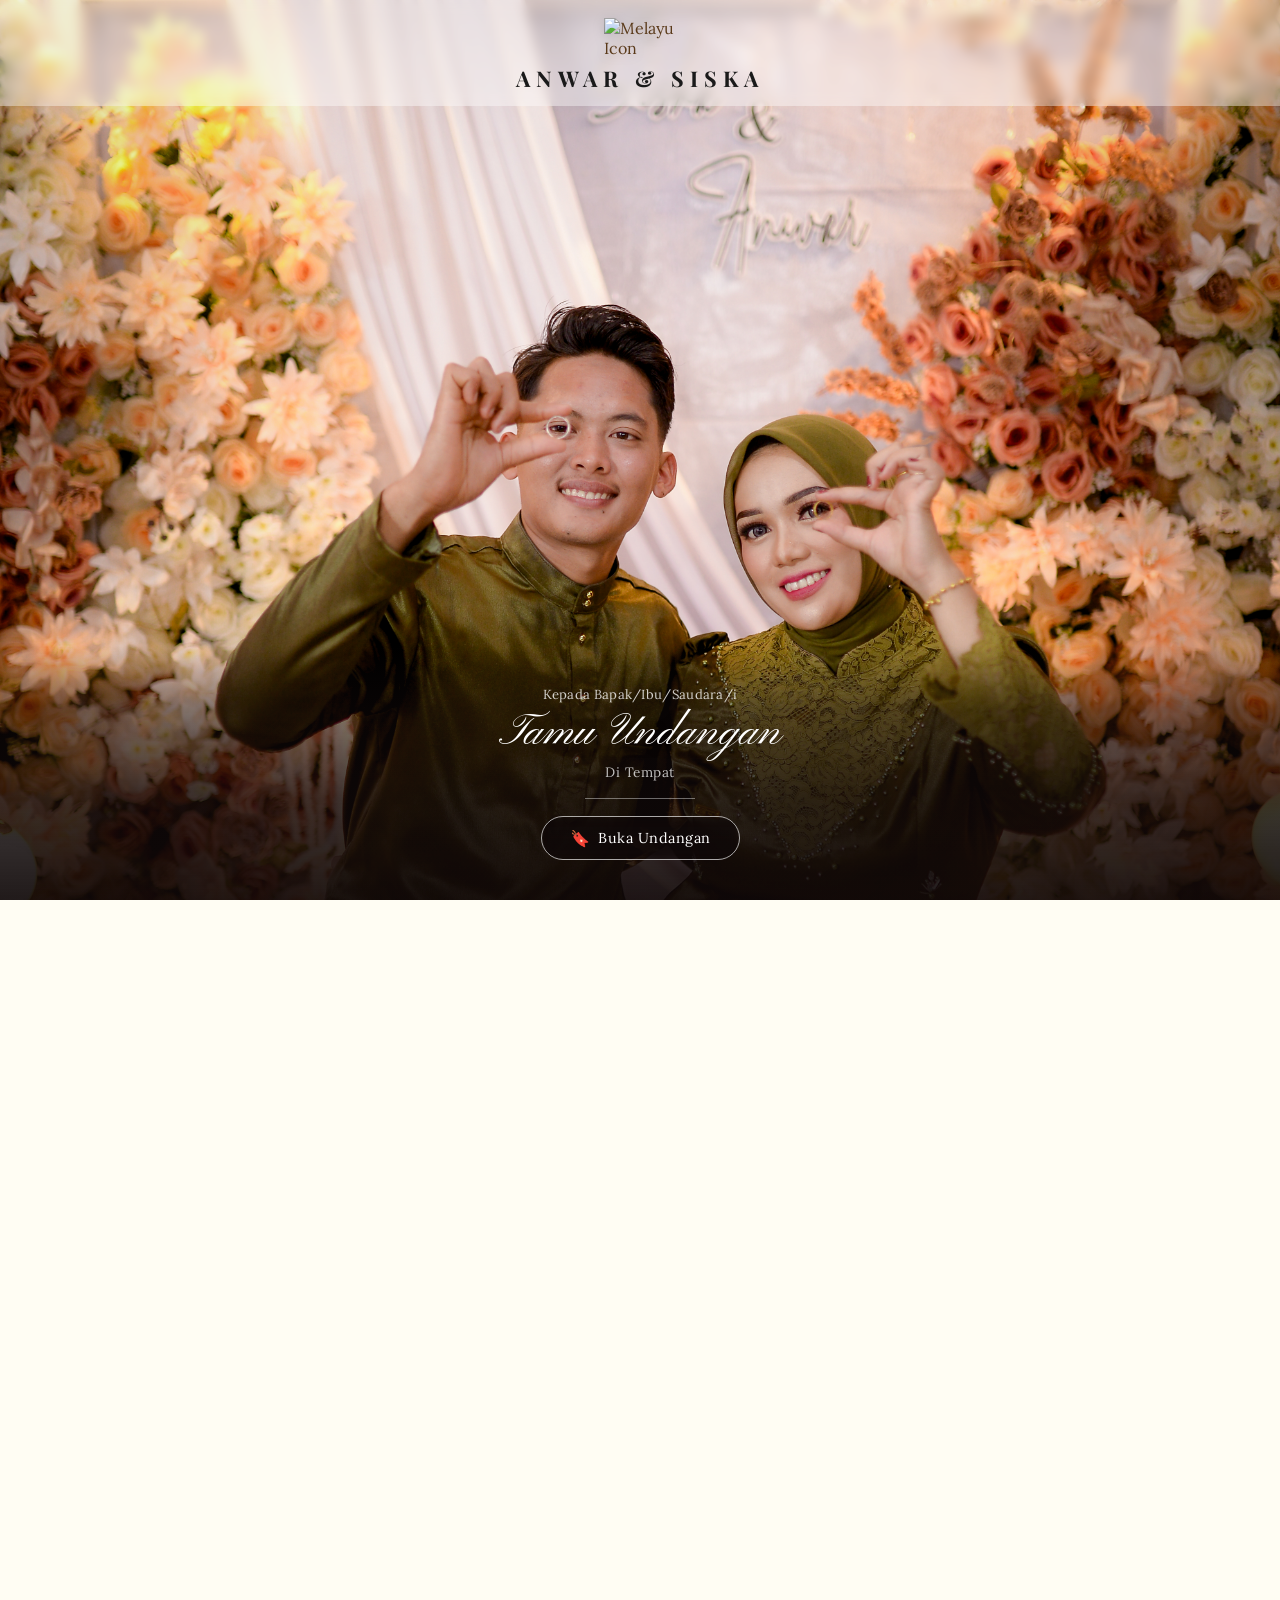
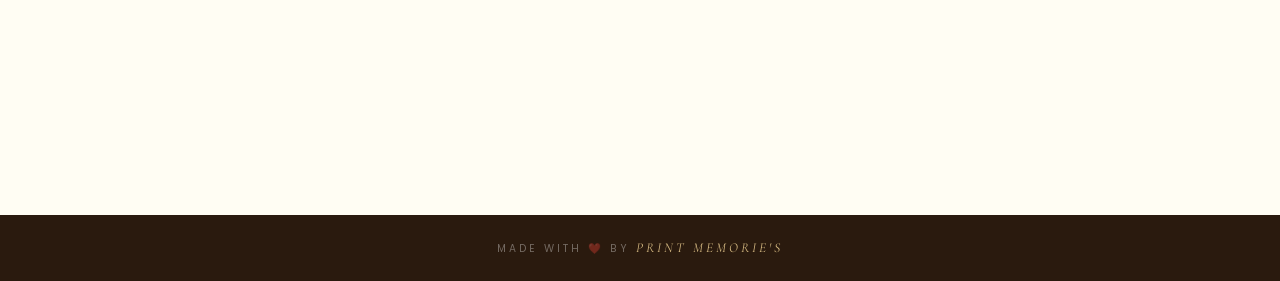
==== commit cff7edc8: "b" ====
--- a/index.html
+++ b/index.html
@@ -398,7 +398,7 @@
 
         <div class="timeline" style="margin-top: 36px;">
 
-          <!-- Item 1: Awal Bertemu — kiri -->
+          <!-- Item 1: Pertemuan — kiri -->
           <div class="timeline-item">
             <div class="timeline-dot">
               <svg xmlns="http://www.w3.org/2000/svg" viewBox="0 0 24 24" fill="#D7BB83" width="10" height="10">
@@ -407,20 +407,17 @@
               </svg>
             </div>
             <div class="timeline-content reveal-left">
-              <div class="timeline-title">Awal Bertemu</div>
+              <div class="timeline-title">Pertemuan</div>
               <p class="timeline-desc">
-                Awal cerita kami berkenalan pada tahun 2018 tepatnya di pelabuhan Tj.Buton, saat itu pulang libur
-                akhir sekolah sehingga berkesempatan untuk mengantarnya pulang kerumah, setelah itu obrolan kami
-                pelan pelan berubah menjadi keberanian untuk untuk saling tumbuh, hingga kata "pulang" terasa
-                identik dgn menyebut nama yang sama.
+                Tidak ada yang terjadi secara kebetulan di dunia ini. Semua sudah diatur dengan sangat indah oleh Allah SWT. Kami tidak pernah menyangka bahwa pertemuan sederhana di tahun 2025 menjadi awal dari sebuah perjalanan panjang yang membawa kami sampai di titik ini. Seiring berjalannya waktu, kedekatan itu tumbuh dengan sendirinya. Dari obrolan kecil yang sederhana, perlahan hadir rasa nyaman yang membuat kami ingin saling mengenal lebih jauh. Hingga akhirnya pada bulan April 2025 kami memutuskan untuk melangkah dalam sebuah hubungan.
               </p>
               <!-- Foto di bawah deskripsi, dalam item yang sama -->
-              <img src=assets/7.jpg alt="Foto Zaki & Anti" class="tl-photo" loading="lazy" />
-            </div>
-          </div>
-
-
-          <!-- Item 3: Lamaran — kiri -->
+              <img src=assets/7.jpg alt="Foto Pertemuan" class="tl-photo" loading="lazy" />
+            </div>
+          </div>
+
+
+          <!-- Item 2: Lamaran — kiri -->
           <div class="timeline-item">
             <div class="timeline-dot">
               <svg xmlns="http://www.w3.org/2000/svg" viewBox="0 0 24 24" fill="#D7BB83" width="10" height="10">
@@ -431,15 +428,13 @@
             <div class="timeline-content reveal-left">
               <div class="timeline-title">Lamaran</div>
               <p class="timeline-desc">
-                Pada 14 september 2025, dalam khitbah sederhana di rumah dgn rawa keluarga, aroma teh hangat,
-                dan do'a yg khusyuk, dita menyampaikan niat memulikan, cincin di semat, restu di peluk, dan kami
-                sepakat menjaga yang halal sambil menata langkah langkah kedepan dengan syukur yng tidak putus.
+                Perjalanan kami bukan tanpa ujian dan cerita. Namun setiap proses yang dilewati justru membawa kami semakin yakin satu sama lain. Sampai pada akhirnya, pada 12 September 2026 kami dipertemukan dalam sebuah ikatan yang penuh doa dan restu keluarga.
               </p>
               <img src="assets/8.jpg" alt="Foto Lamaran" class="tl-photo" loading="lazy" />
             </div>
           </div>
 
-          <!-- Item 4: Resepsi — kanan -->
+          <!-- Item 3: Pernikahan — kanan -->
           <div class="timeline-item">
             <div class="timeline-dot">
               <svg xmlns="http://www.w3.org/2000/svg" viewBox="0 0 24 24" fill="#D7BB83" width="10" height="10">
@@ -448,11 +443,13 @@
               </svg>
             </div>
             <div class="timeline-content reveal-right">
-              <div class="timeline-title">Acara Resepsi</div>
+              <div class="timeline-title">Pernikahan</div>
               <p class="timeline-desc">
-                Acara resepsi pernikahan yang diadakan untuk merayakan hari bahagia kami berdua.
+                Kami percaya, bukan karena bertemu lalu berjodoh. Tetapi karena berjodohlah, maka Allah mempertemukan kami dengan cara terbaik-Nya. Dan dengan penuh rasa syukur, kami memutuskan untuk mengikrarkan janji suci pernikahan pada 1 Januari 2027.<br><br>
+                <em>"Apa yang menjadi takdirmu, akan menemukan jalannya untuk menemukanmu."</em><br>
+                — Ali bin Abi Thalib
               </p>
-              <img src="assets/9.jpg" alt="Foto Resepsi" class="tl-photo" loading="lazy" />
+              <img src="assets/9.jpg" alt="Foto Pernikahan" class="tl-photo" loading="lazy" />
             </div>
           </div>
 
--- a/style.css
+++ b/style.css
@@ -1140,21 +1140,25 @@
 #event-details {
   position: relative;
   overflow: hidden;
-  /* Mobile-safe: scroll+cover. Desktop parallax via @media di bawah */
+  /* Meniru gaya #save-the-date: gambar diam saat scroll, tampil penuh */
   background-image: url('assets/2.jpg');
-  background-attachment: scroll;
-  background-size: cover;
+  background-attachment: fixed;
+  background-size: contain;
   background-position: center center;
   background-repeat: no-repeat;
-  background-color: #0d0a06;
-}
-
-/* Gradient overlay agar teks kartu tetap terbaca */
+  background-color: #1a0a0a;
+}
+
+/* Gradient overlay: transparan di atas, gelap di bawah — sama seperti #save-the-date */
 #event-details::before {
   content: '';
   position: absolute;
   inset: 0;
-  background: rgba(20, 10, 3, 0.70);
+  background: linear-gradient(to bottom,
+      rgba(0, 0, 0, 0.05) 0%,
+      rgba(0, 0, 0, 0.15) 40%,
+      rgba(0, 0, 0, 0.75) 75%,
+      rgba(0, 0, 0, 0.88) 100%);
   z-index: 0;
 }
 
@@ -1208,7 +1212,9 @@
 
 /* ---- Inner card: oval krem, konten terpusat ---- */
 .event-card-inner {
-  background: #faf4e4;
+  background-image: url('assets/bg.jpeg');
+  background-size: cover;
+  background-position: center;
   border-radius: 166px / 226px;
   /* lebih kecil sedikit dari outer */
   padding: 36px 28px 40px;
@@ -1217,6 +1223,22 @@
   flex-direction: column;
   align-items: center;
   gap: 0;
+  position: relative;
+  overflow: hidden;
+}
+
+.event-card-inner::before {
+  content: '';
+  position: absolute;
+  inset: 0;
+  background: rgba(250, 244, 228, 0.70);
+  border-radius: inherit;
+  z-index: 0;
+}
+
+.event-card-inner > * {
+  position: relative;
+  z-index: 1;
 }
 
 /* ---- Icon mahkota di atas ---- */
@@ -1721,9 +1743,34 @@
    =================================================== */
 #gift {
   position: relative;
-  /* Mobile-safe: scroll+cover. Desktop parallax via @media di bawah */
-  background: url('assets/1.jpg') center center / cover no-repeat scroll;
+  /* Meniru gaya #save-the-date: gambar diam saat scroll, tampil penuh */
+  background-image: url('assets/1.jpg');
+  background-attachment: fixed;
+  background-size: contain;
+  background-position: center center;
+  background-repeat: no-repeat;
+  background-color: #1a0a0a;
   padding: 60px 0;
+}
+
+/* Gradient overlay: transparan di atas, gelap di bawah — sama seperti #save-the-date */
+#gift::before {
+  content: '';
+  position: absolute;
+  inset: 0;
+  background: linear-gradient(to bottom,
+      rgba(0, 0, 0, 0.05) 0%,
+      rgba(0, 0, 0, 0.15) 40%,
+      rgba(0, 0, 0, 0.75) 75%,
+      rgba(0, 0, 0, 0.88) 100%);
+  z-index: 0;
+}
+
+/* Konten di atas overlay */
+#gift .section-inner,
+#gift > * {
+  position: relative;
+  z-index: 1;
 }
 
 /* ---- Outer oval: bg.jpeg sebagai border ---- */
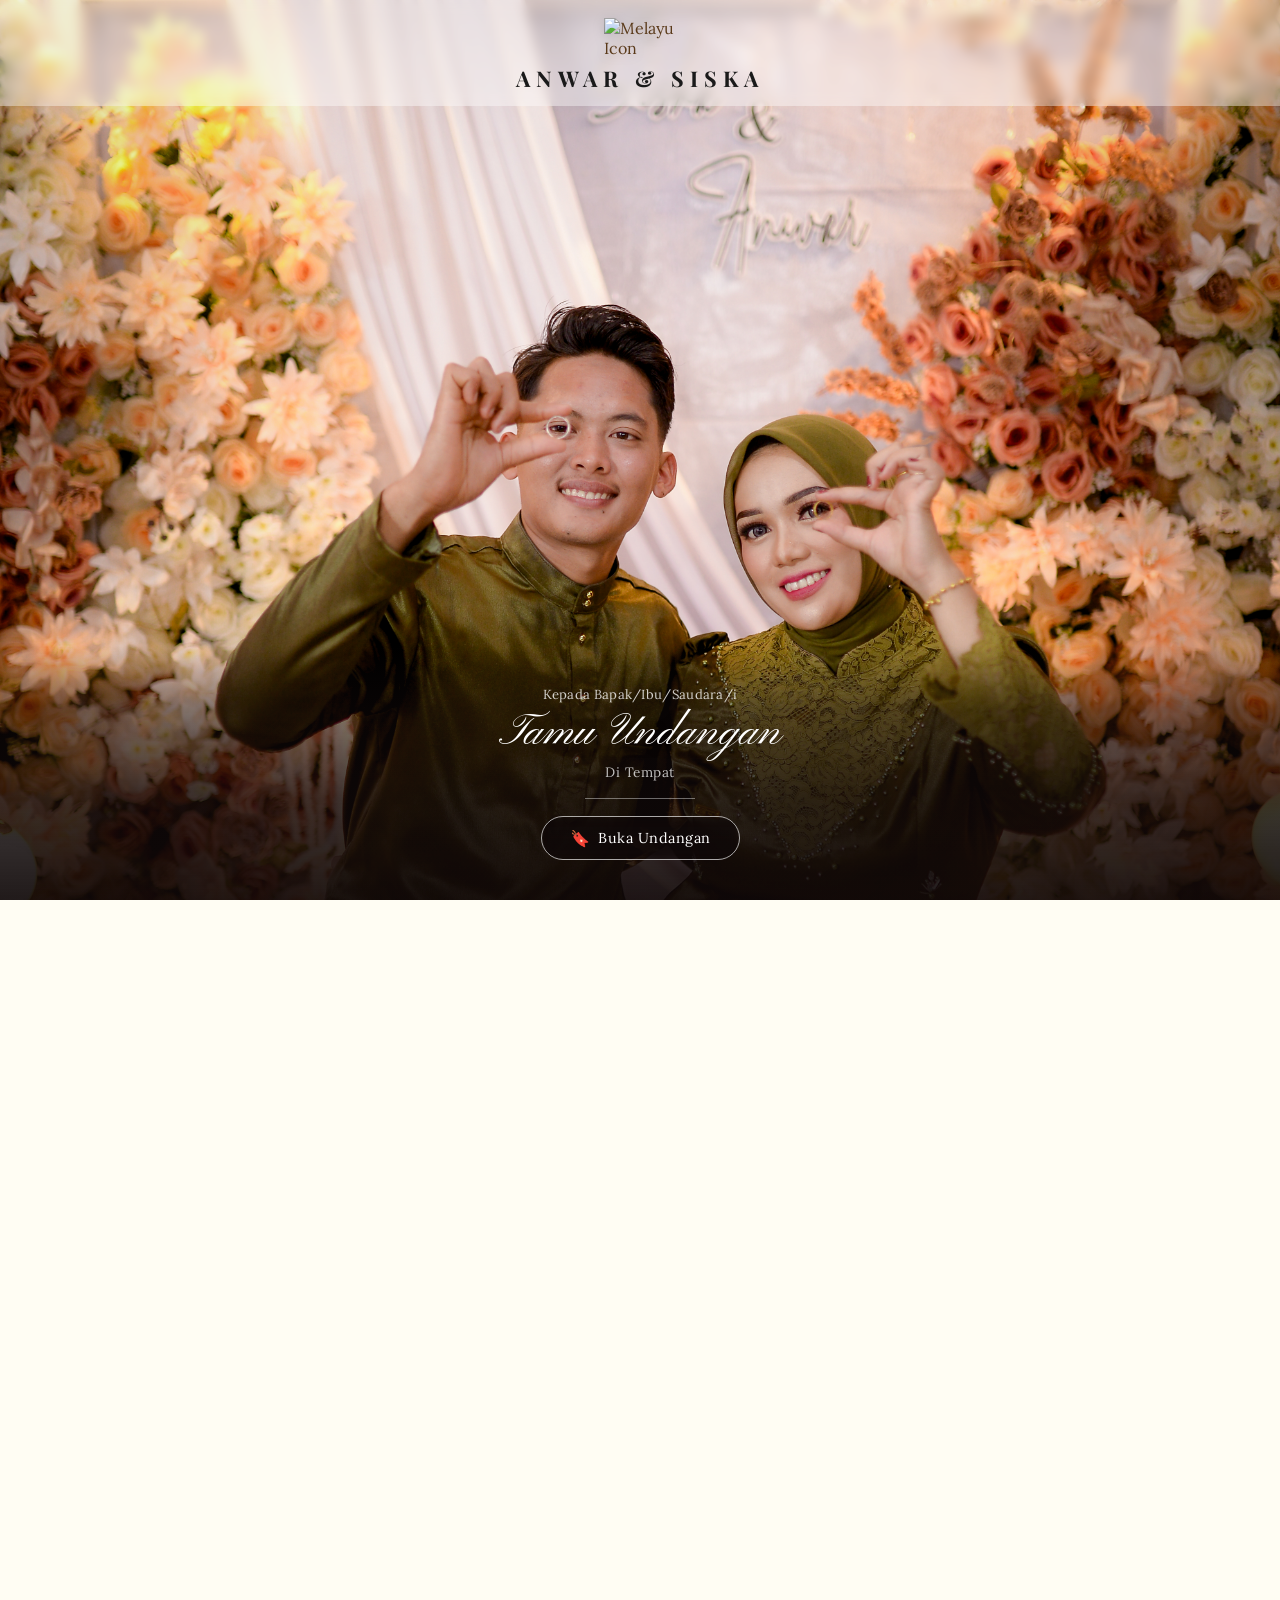
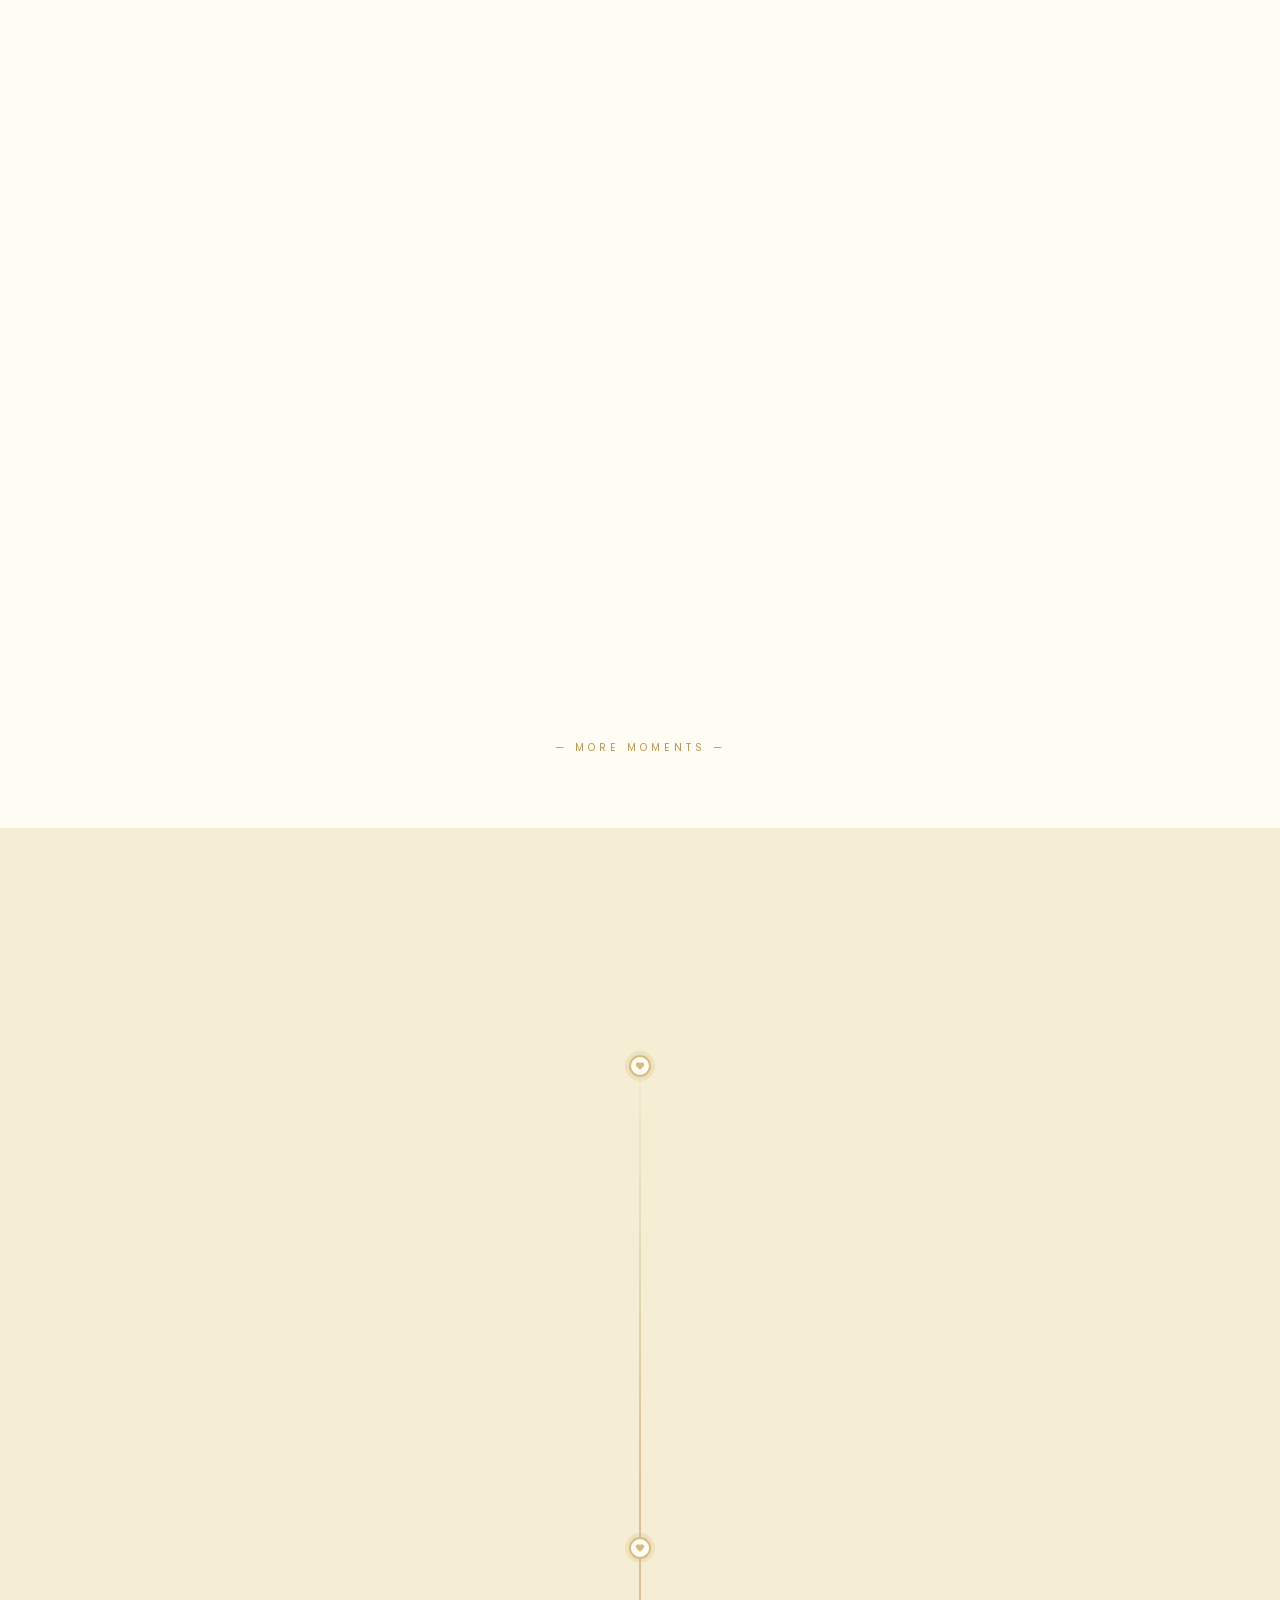
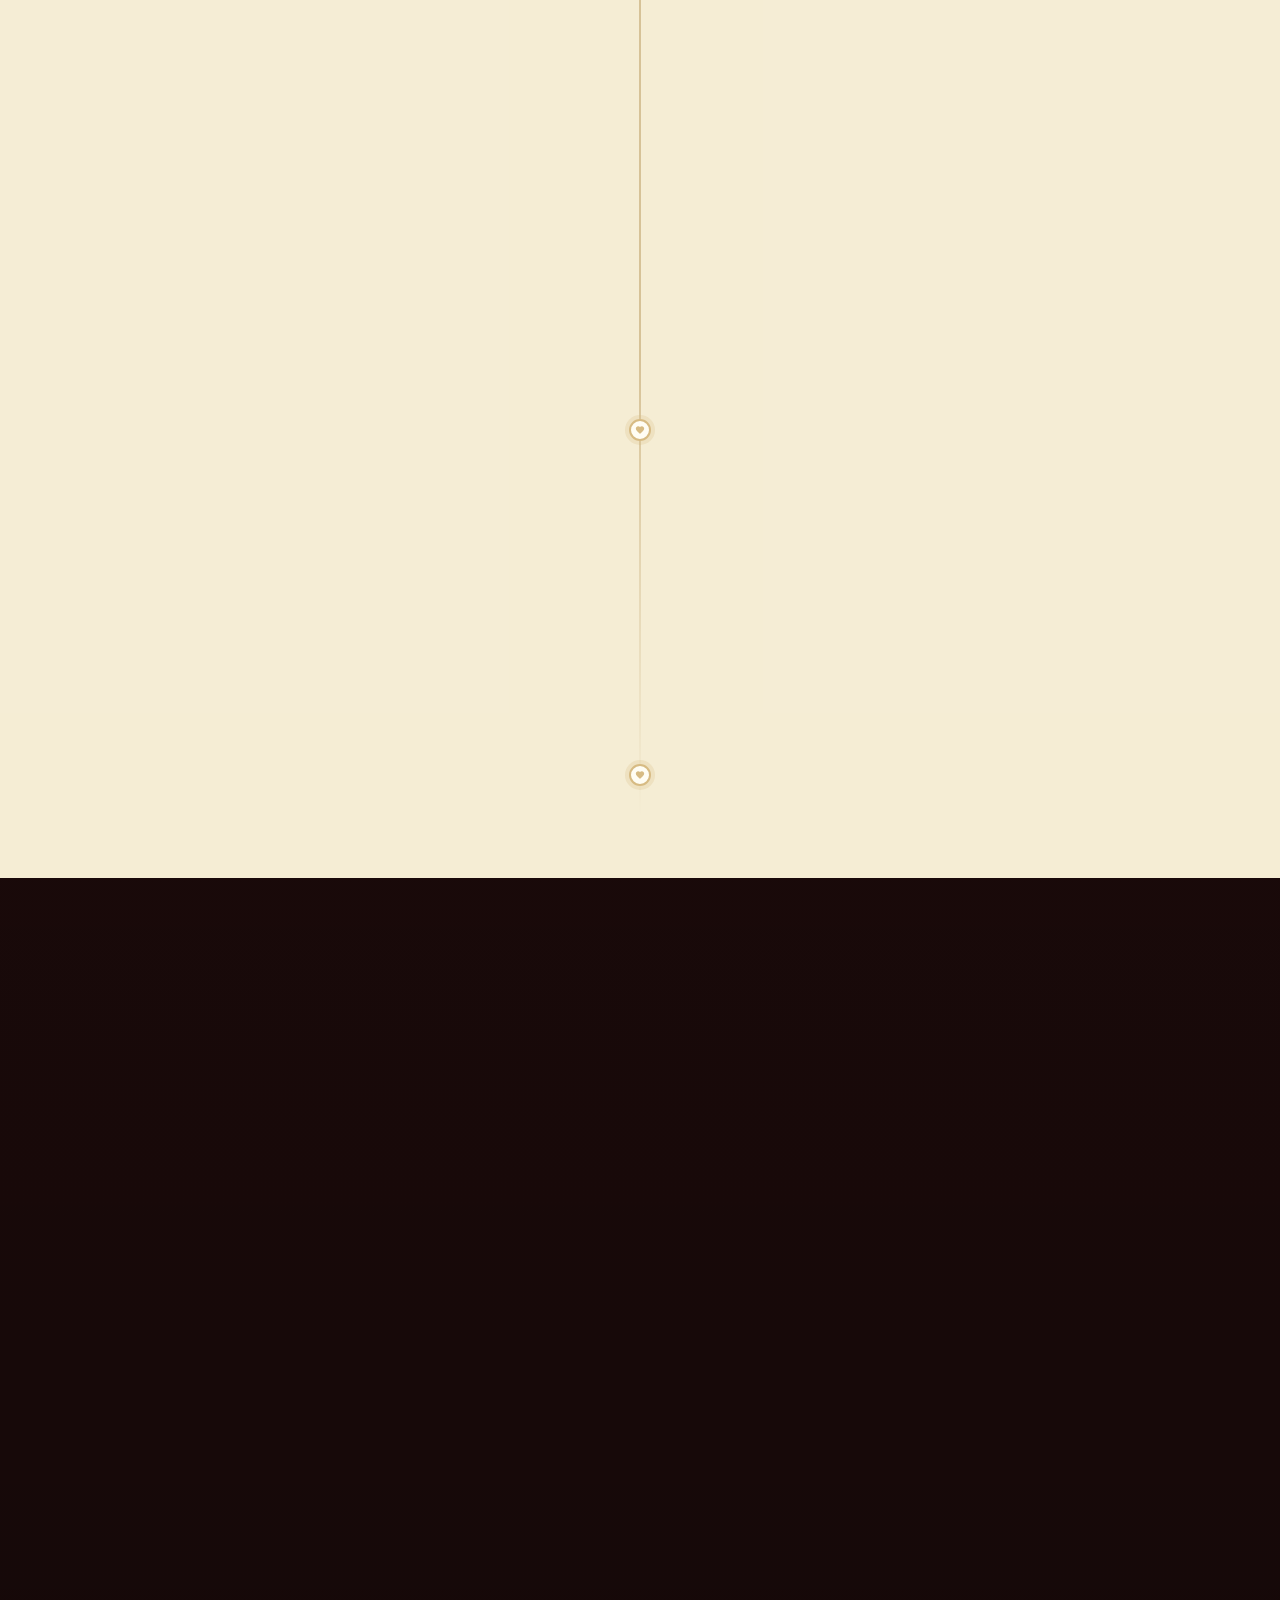
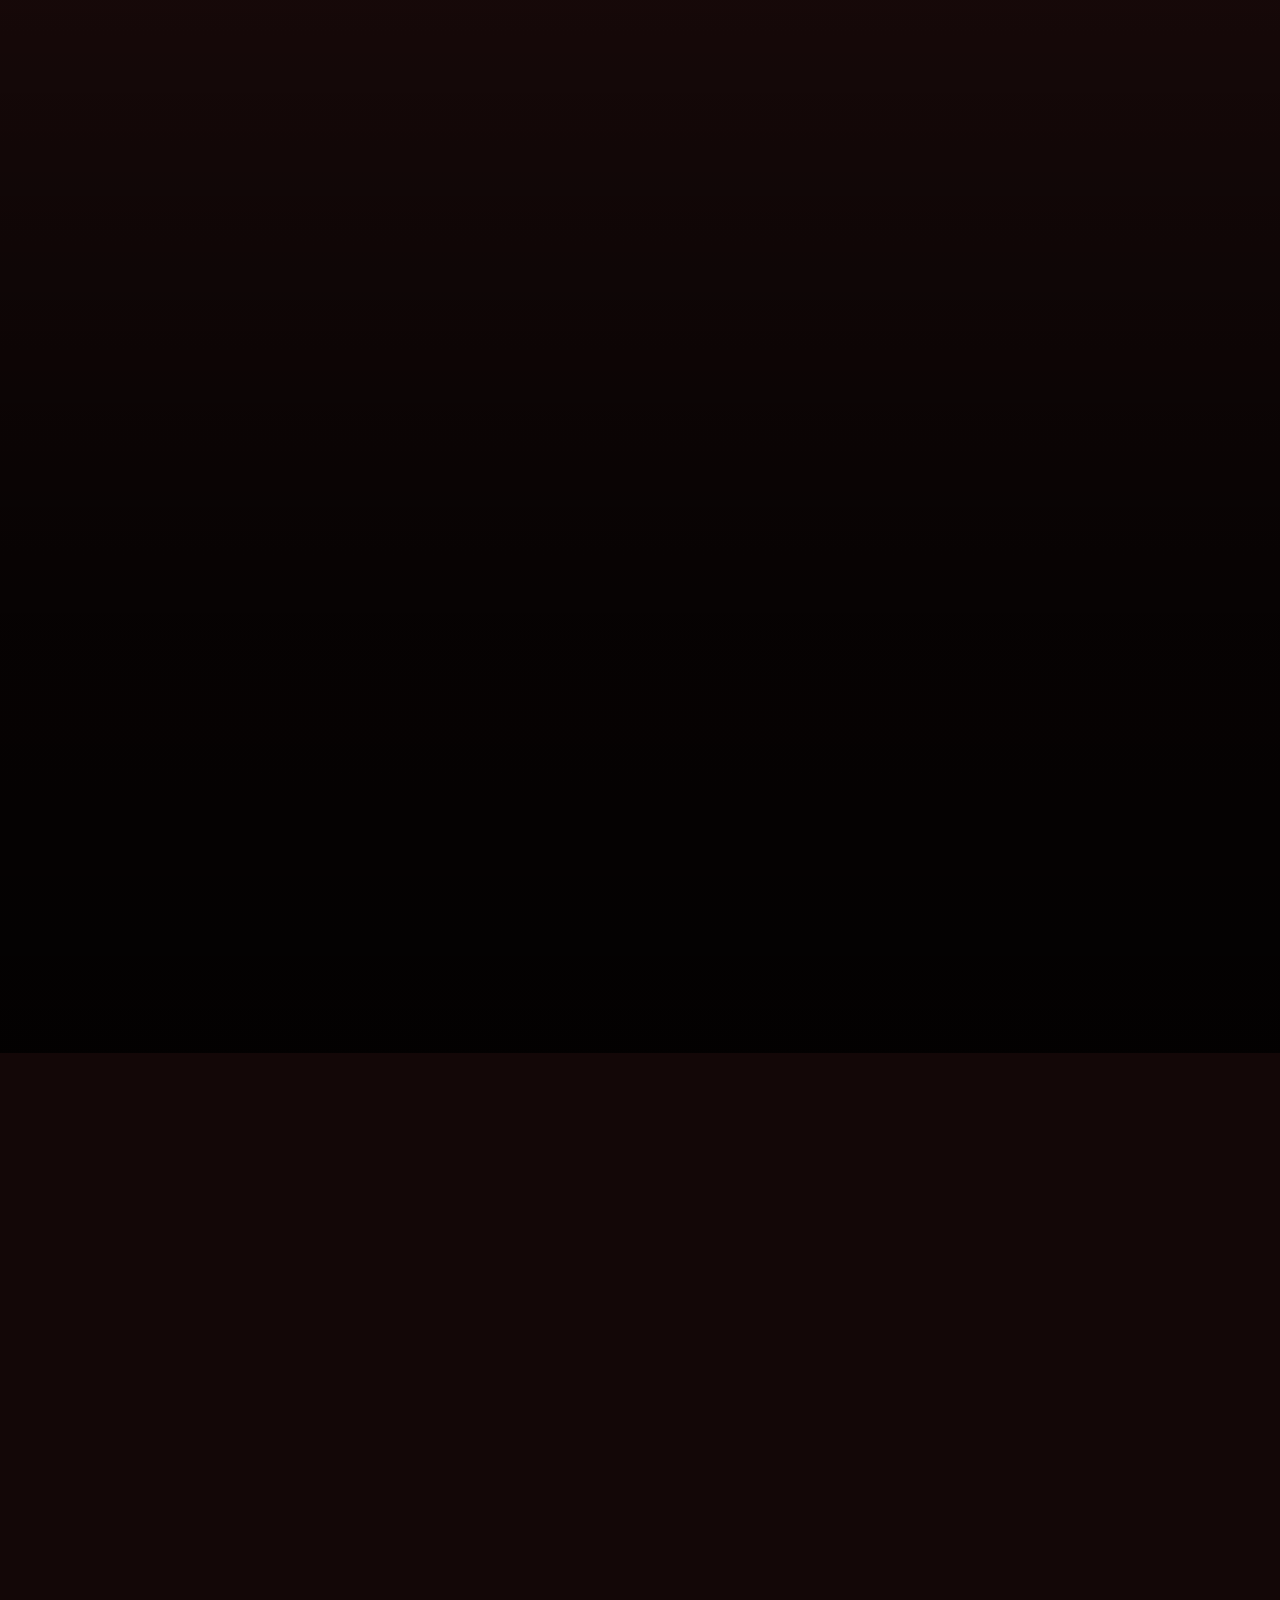
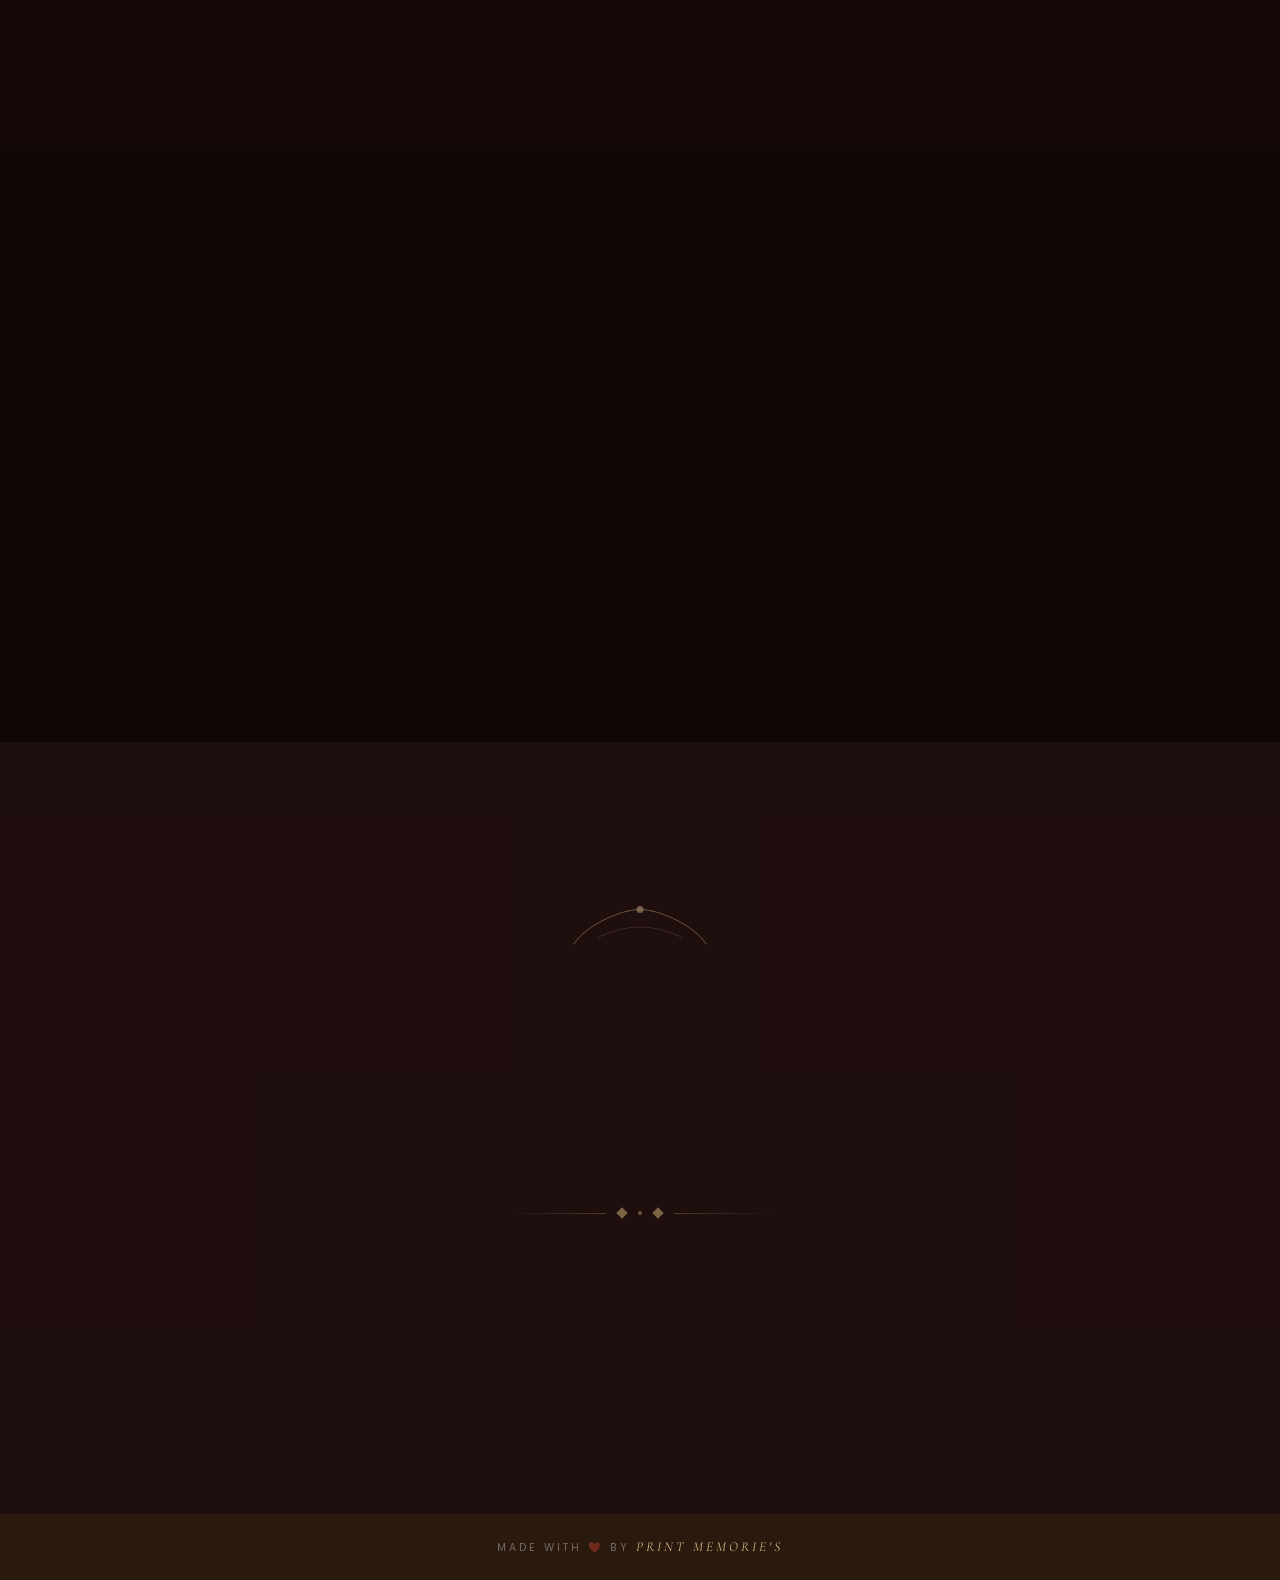
==== commit cf5d2ad7: "N" ====
--- a/index.html
+++ b/index.html
@@ -279,470 +279,470 @@
           <div class="line right"></div>
         </div>
 
-        <div class="event-cards" style="margin-top: 28px;">
-
-          <!-- Akad Nikah -->
-          <div class="event-card-outer reveal">
-            <div class="event-card-inner">
-              <!-- Icon mahkota -->
-              <div class="ec-crown">
-                <img src="https://web.galeriundanganofficial.com/wp-content/uploads/2025/08/Melayu-Icon.png"
-                  alt="Melayu Icon" />
-              </div>
-              <!-- Judul script -->
-              <h3 class="ec-title">Akad Nikah</h3>
-              <!-- Tanggal & Waktu -->
-              <p class="ec-datetime">KAMIS, 1 JANUARI 2027<br />Waktu: TBD WIB - SELESAI</p>
-              <!-- Pin lokasi SVG hitam -->
-              <div class="ec-pin" aria-hidden="true">
-                <svg xmlns="http://www.w3.org/2000/svg" viewBox="0 0 24 24" fill="#1a1a1a" width="36" height="36">
-                  <path
-                    d="M12 2C8.13 2 5 5.13 5 9c0 5.25 7 13 7 13s7-7.75 7-13c0-3.87-3.13-7-7-7zm0 9.5c-1.38 0-2.5-1.12-2.5-2.5S10.62 6.5 12 6.5s2.5 1.12 2.5 2.5S13.38 11.5 12 11.5z" />
-                </svg>
-              </div>
-              <!-- Nama lokasi -->
-              <p class="ec-location-name">KAMPUNG MENGKAPAN</p>
-              <p class="ec-address">JL. SMP, Gg Cik Nor RT/RW 05/03, Mengkapan, Siak</p>
-              <!-- Tombol -->
-              <button class="btn-maps" id="btn-maps-akad" aria-label="Buka Google Maps Akad">
-                <svg xmlns="http://www.w3.org/2000/svg" viewBox="0 0 24 24" fill="currentColor" width="14" height="14">
-                  <path
-                    d="M12 2C8.13 2 5 5.13 5 9c0 5.25 7 13 7 13s7-7.75 7-13c0-3.87-3.13-7-7-7zm0 9.5c-1.38 0-2.5-1.12-2.5-2.5S10.62 6.5 12 6.5s2.5 1.12 2.5 2.5S13.38 11.5 12 11.5z" />
-                </svg>
-                Google Map
-              </button>
-            </div>
-          </div>
-
-          <!-- Resepsi -->
-          <div class="event-card-outer reveal">
-            <div class="event-card-inner">
-              <!-- Icon mahkota -->
-              <div class="ec-crown">
-                <img src="https://web.galeriundanganofficial.com/wp-content/uploads/2025/08/Melayu-Icon.png"
-                  alt="Melayu Icon" />
-              </div>
-              <!-- Judul script -->
-              <h3 class="ec-title">Resepsi</h3>
-              <!-- Tanggal & Waktu -->
-              <p class="ec-datetime">JUMAT, 2 JANUARI 2027<br />Waktu: TBD WIB - SELESAI</p>
-              <!-- Pin lokasi SVG hitam -->
-              <div class="ec-pin" aria-hidden="true">
-                <svg xmlns="http://www.w3.org/2000/svg" viewBox="0 0 24 24" fill="#1a1a1a" width="36" height="36">
-                  <path
-                    d="M12 2C8.13 2 5 5.13 5 9c0 5.25 7 13 7 13s7-7.75 7-13c0-3.87-3.13-7-7-7zm0 9.5c-1.38 0-2.5-1.12-2.5-2.5S10.62 6.5 12 6.5s2.5 1.12 2.5 2.5S13.38 11.5 12 11.5z" />
-                </svg>
-              </div>
-              <!-- Nama lokasi -->
-              <p class="ec-location-name">KAMPUNG MENGKAPAN</p>
-              <p class="ec-address">JL. SMP, Gg Cik Nor RT/RW 05/03, Mengkapan, Siak</p>
-              <!-- Tombol -->
-              <button class="btn-maps" id="btn-maps-resepsi" aria-label="Buka Google Maps Resepsi">
-                <svg xmlns="http://www.w3.org/2000/svg" viewBox="0 0 24 24" fill="currentColor" width="14" height="14">
-                  <path
-                    d="M12 2C8.13 2 5 5.13 5 9c0 5.25 7 13 7 13s7-7.75 7-13c0-3.87-3.13-7-7-7zm0 9.5c-1.38 0-2.5-1.12-2.5-2.5S10.62 6.5 12 6.5s2.5 1.12 2.5 2.5S13.38 11.5 12 11.5z" />
-                </svg>
-                Google Map
-              </button>
-            </div>
-          </div>
-
-        </div>
-      </div>
-    </section>
-
-    <!-- ==========================================
+        <!-- Akad Nikah -->
+        <div class="event-card-outer reveal">
+          <div class="event-card-inner">
+            <!-- Icon mahkota -->
+            <div class="ec-crown">
+              <img src="https://web.galeriundanganofficial.com/wp-content/uploads/2025/08/Melayu-Icon.png"
+                alt="Melayu Icon" />
+            </div>
+            <!-- Judul script -->
+            <h3 class="ec-title">Akad Nikah</h3>
+            <!-- Tanggal & Waktu -->
+            <p class="ec-datetime">JUMAT, 1 JANUARI 2027<br />Waktu: TBD WIB - SELESAI</p>
+            <!-- Pin lokasi SVG hitam -->
+            <div class="ec-pin" aria-hidden="true">
+              <svg xmlns="http://www.w3.org/2000/svg" viewBox="0 0 24 24" fill="#1a1a1a" width="36" height="36">
+                <path
+                  d="M12 2C8.13 2 5 5.13 5 9c0 5.25 7 13 7 13s7-7.75 7-13c0-3.87-3.13-7-7-7zm0 9.5c-1.38 0-2.5-1.12-2.5-2.5S10.62 6.5 12 6.5s2.5 1.12 2.5 2.5S13.38 11.5 12 11.5z" />
+              </svg>
+            </div>
+            <!-- Nama lokasi -->
+            <p class="ec-location-name">KAMPUNG MENGKAPAN</p>
+            <p class="ec-address">JL. SMP, Gg Cik Nor RT/RW 05/03, Mengkapan, Siak</p>
+            <!-- Tombol -->
+            <button class="btn-maps" id="btn-maps-akad" aria-label="Buka Google Maps Akad">
+              <svg xmlns="http://www.w3.org/2000/svg" viewBox="0 0 24 24" fill="currentColor" width="14" height="14">
+                <path
+                  d="M12 2C8.13 2 5 5.13 5 9c0 5.25 7 13 7 13s7-7.75 7-13c0-3.87-3.13-7-7-7zm0 9.5c-1.38 0-2.5-1.12-2.5-2.5S10.62 6.5 12 6.5s2.5 1.12 2.5 2.5S13.38 11.5 12 11.5z" />
+              </svg>
+              Google Map
+            </button>
+          </div>
+        </div>
+
+        <!-- Resepsi -->
+        <div class="event-card-outer reveal">
+          <div class="event-card-inner">
+            <!-- Icon mahkota -->
+            <div class="ec-crown">
+              <img src="https://web.galeriundanganofficial.com/wp-content/uploads/2025/08/Melayu-Icon.png"
+                alt="Melayu Icon" />
+            </div>
+            <!-- Judul script -->
+            <h3 class="ec-title">Resepsi</h3>
+            <!-- Tanggal & Waktu -->
+            <p class="ec-datetime">SABTU, 2 JANUARI 2027<br />Waktu: TBD WIB - SELESAI</p>
+            <!-- Pin lokasi SVG hitam -->
+            <div class="ec-pin" aria-hidden="true">
+              <svg xmlns="http://www.w3.org/2000/svg" viewBox="0 0 24 24" fill="#1a1a1a" width="36" height="36">
+                <path
+                  d="M12 2C8.13 2 5 5.13 5 9c0 5.25 7 13 7 13s7-7.75 7-13c0-3.87-3.13-7-7-7zm0 9.5c-1.38 0-2.5-1.12-2.5-2.5S10.62 6.5 12 6.5s2.5 1.12 2.5 2.5S13.38 11.5 12 11.5z" />
+              </svg>
+            </div>
+            <!-- Nama lokasi -->
+            <p class="ec-location-name">KAMPUNG MENGKAPAN</p>
+            <p class="ec-address">JL. SMP, Gg Cik Nor RT/RW 05/03, Mengkapan, Siak</p>
+            <!-- Tombol -->
+            <button class="btn-maps" id="btn-maps-resepsi" aria-label="Buka Google Maps Resepsi">
+              <svg xmlns="http://www.w3.org/2000/svg" viewBox="0 0 24 24" fill="currentColor" width="14" height="14">
+                <path
+                  d="M12 2C8.13 2 5 5.13 5 9c0 5.25 7 13 7 13s7-7.75 7-13c0-3.87-3.13-7-7-7zm0 9.5c-1.38 0-2.5-1.12-2.5-2.5S10.62 6.5 12 6.5s2.5 1.12 2.5 2.5S13.38 11.5 12 11.5z" />
+              </svg>
+              Google Map
+            </button>
+          </div>
+        </div>
+
+      </div>
+  </div>
+  </section>
+
+  <!-- ==========================================
        SECTION 6 — GALERI FOTO
        ========================================== -->
-    <section id="gallery" aria-label="Galeri Foto">
-      <div class="section-inner">
-        <p class="section-label reveal">Our Memories</p>
-        <h2 class="section-title reveal">Galeri Foto</h2>
-
-        <div class="ornament-divider reveal">
-          <div class="line"></div>
-          <div class="diamond"></div>
-          <div class="dot"></div>
-          <div class="diamond"></div>
-          <div class="line right"></div>
-        </div>
-
-        <div class="gallery-grid reveal" id="gallery-grid" role="list" aria-label="Galeri foto pengantin">
+  <section id="gallery" aria-label="Galeri Foto">
+    <div class="section-inner">
+      <p class="section-label reveal">Our Memories</p>
+      <h2 class="section-title reveal">Galeri Foto</h2>
+
+      <div class="ornament-divider reveal">
+        <div class="line"></div>
+        <div class="diamond"></div>
+        <div class="dot"></div>
+        <div class="diamond"></div>
+        <div class="line right"></div>
+      </div>
+
+      <div class="gallery-grid reveal" id="gallery-grid" role="list" aria-label="Galeri foto pengantin">
+        <!-- Diisi oleh JavaScript -->
+      </div>
+
+      <!-- Slider strip: gambar 13–34 animasi geser -->
+      <div class="gallery-strip" id="gallery-strip" aria-label="Lebih banyak foto">
+        <div class="gallery-strip-track">
           <!-- Diisi oleh JavaScript -->
         </div>
-
-        <!-- Slider strip: gambar 13–34 animasi geser -->
-        <div class="gallery-strip" id="gallery-strip" aria-label="Lebih banyak foto">
-          <div class="gallery-strip-track">
-            <!-- Diisi oleh JavaScript -->
-          </div>
-        </div>
-      </div>
-    </section>
-
-    <!-- ==========================================
+      </div>
+    </div>
+  </section>
+
+  <!-- ==========================================
        SECTION 7 — LOVE STORY
        ========================================== -->
-    <section id="love-story" aria-label="Kisah Cinta">
-      <div class="section-inner">
-        <p class="section-label reveal">Our Journey</p>
-        <h2 class="section-title reveal">Kisah Cinta Kami</h2>
-
-        <div class="ornament-divider reveal">
-          <div class="line"></div>
-          <div class="diamond"></div>
-          <div class="dot"></div>
-          <div class="diamond"></div>
-          <div class="line right"></div>
-        </div>
-
-        <div class="timeline" style="margin-top: 36px;">
-
-          <!-- Item 1: Pertemuan — kiri -->
-          <div class="timeline-item">
-            <div class="timeline-dot">
-              <svg xmlns="http://www.w3.org/2000/svg" viewBox="0 0 24 24" fill="#D7BB83" width="10" height="10">
-                <path
-                  d="M12 21.35l-1.45-1.32C5.4 15.36 2 12.28 2 8.5 2 5.42 4.42 3 7.5 3c1.74 0 3.41.81 4.5 2.09C13.09 3.81 14.76 3 16.5 3 19.58 3 22 5.42 22 8.5c0 3.78-3.4 6.86-8.55 11.54L12 21.35z" />
+  <section id="love-story" aria-label="Kisah Cinta">
+    <div class="section-inner">
+      <p class="section-label reveal">Our Journey</p>
+      <h2 class="section-title reveal">Kisah Cinta Kami</h2>
+
+      <div class="ornament-divider reveal">
+        <div class="line"></div>
+        <div class="diamond"></div>
+        <div class="dot"></div>
+        <div class="diamond"></div>
+        <div class="line right"></div>
+      </div>
+
+      <div class="timeline" style="margin-top: 36px;">
+
+        <!-- Item 1: Awal Bertemu — kiri -->
+        <div class="timeline-item">
+          <div class="timeline-dot">
+            <svg xmlns="http://www.w3.org/2000/svg" viewBox="0 0 24 24" fill="#D7BB83" width="10" height="10">
+              <path
+                d="M12 21.35l-1.45-1.32C5.4 15.36 2 12.28 2 8.5 2 5.42 4.42 3 7.5 3c1.74 0 3.41.81 4.5 2.09C13.09 3.81 14.76 3 16.5 3 19.58 3 22 5.42 22 8.5c0 3.78-3.4 6.86-8.55 11.54L12 21.35z" />
+            </svg>
+          </div>
+          <div class="timeline-content reveal-left">
+            <div class="timeline-title">Awal Bertemu</div>
+            <p class="timeline-desc">
+              Awal cerita kami berkenalan pada tahun 2018 tepatnya di pelabuhan Tj.Buton, saat itu pulang libur
+              akhir sekolah sehingga berkesempatan untuk mengantarnya pulang kerumah, setelah itu obrolan kami
+              pelan pelan berubah menjadi keberanian untuk untuk saling tumbuh, hingga kata "pulang" terasa
+              identik dgn menyebut nama yang sama.
+            </p>
+            <!-- Foto di bawah deskripsi, dalam item yang sama -->
+            <img src=assets/7.jpg alt="Foto Zaki & Anti" class="tl-photo" loading="lazy" />
+          </div>
+        </div>
+
+
+        <!-- Item 3: Lamaran — kiri -->
+        <div class="timeline-item">
+          <div class="timeline-dot">
+            <svg xmlns="http://www.w3.org/2000/svg" viewBox="0 0 24 24" fill="#D7BB83" width="10" height="10">
+              <path
+                d="M12 21.35l-1.45-1.32C5.4 15.36 2 12.28 2 8.5 2 5.42 4.42 3 7.5 3c1.74 0 3.41.81 4.5 2.09C13.09 3.81 14.76 3 16.5 3 19.58 3 22 5.42 22 8.5c0 3.78-3.4 6.86-8.55 11.54L12 21.35z" />
+            </svg>
+          </div>
+          <div class="timeline-content reveal-left">
+            <div class="timeline-title">Lamaran</div>
+            <p class="timeline-desc">
+              Pada 14 september 2025, dalam khitbah sederhana di rumah dgn rawa keluarga, aroma teh hangat,
+              dan do'a yg khusyuk, dita menyampaikan niat memulikan, cincin di semat, restu di peluk, dan kami
+              sepakat menjaga yang halal sambil menata langkah langkah kedepan dengan syukur yng tidak putus.
+            </p>
+            <img src="assets/8.jpg" alt="Foto Lamaran" class="tl-photo" loading="lazy" />
+          </div>
+        </div>
+
+        <!-- Item 4: Resepsi — kanan -->
+        <div class="timeline-item">
+          <div class="timeline-dot">
+            <svg xmlns="http://www.w3.org/2000/svg" viewBox="0 0 24 24" fill="#D7BB83" width="10" height="10">
+              <path
+                d="M12 21.35l-1.45-1.32C5.4 15.36 2 12.28 2 8.5 2 5.42 4.42 3 7.5 3c1.74 0 3.41.81 4.5 2.09C13.09 3.81 14.76 3 16.5 3 19.58 3 22 5.42 22 8.5c0 3.78-3.4 6.86-8.55 11.54L12 21.35z" />
+            </svg>
+          </div>
+          <div class="timeline-content reveal-right">
+            <div class="timeline-title">Acara Resepsi</div>
+            <p class="timeline-desc">
+              Acara resepsi pernikahan yang diadakan untuk merayakan hari bahagia kami berdua.
+            </p>
+            <img src="assets/9.jpg" alt="Foto Resepsi" class="tl-photo" loading="lazy" />
+          </div>
+        </div>
+
+        <!-- Item 5: Hari Bahagia — kiri -->
+        <div class="timeline-item">
+          <div class="timeline-dot">
+            <svg xmlns="http://www.w3.org/2000/svg" viewBox="0 0 24 24" fill="#D7BB83" width="10" height="10">
+              <path
+                d="M12 21.35l-1.45-1.32C5.4 15.36 2 12.28 2 8.5 2 5.42 4.42 3 7.5 3c1.74 0 3.41.81 4.5 2.09C13.09 3.81 14.76 3 16.5 3 19.58 3 22 5.42 22 8.5c0 3.78-3.4 6.86-8.55 11.54L12 21.35z" />
+            </svg>
+          </div>
+        </div>
+      </div>
+  </section>
+
+
+  <!-- ==========================================
+       SECTION 8 — AMPLOP DIGITAL
+       ========================================== -->
+  <section id="gift" aria-label="Amplop Digital">
+    <div class="section-inner">
+
+      <!-- Oval Card Utama: bg.jpeg sebagai border luar -->
+      <div class="gift-oval-outer reveal">
+        <div class="gift-oval-wrap">
+          <!-- Judul Wedding Gift -->
+          <div class="gift-oval-title">
+            <span class="gift-title-wedding">Wedding</span>
+            <span class="gift-title-gift">Gift</span>
+          </div>
+
+          <!-- Subtitle -->
+          <p class="gift-oval-subtitle">
+            Tanpa mengurangi rasa hormat, bagi rekan-rekan dan sahabat yang hendak memberikan
+            tanda kasih untuk kami, dapat melalui nomor rekening di bawah ini.
+          </p>
+
+          <!-- Bank Mandiri -->
+          <div class="gift-inline-bank">
+            <p class="gift-inline-name">Bank Mandiri</p>
+            <p class="gift-inline-number">No. Rekening 1080027580944</p>
+            <p class="gift-inline-an"><strong>a.n Anwar Efendi</strong></p>
+            <button class="btn-gift-copy" data-copy="1080027580944" aria-label="Salin nomor rekening Bank Mandiri">
+              Copy Rekening <span class="copy-icon">📋</span>
+            </button>
+          </div>
+
+          <!-- Divider Hati -->
+          <div class="gift-heart-divider">
+            <div class="gift-divider-line"></div>
+            <svg xmlns="http://www.w3.org/2000/svg" viewBox="0 0 24 24" fill="#c5a054" width="18" height="18">
+              <path
+                d="M12 21.35l-1.45-1.32C5.4 15.36 2 12.28 2 8.5 2 5.42 4.42 3 7.5 3c1.74 0 3.41.81 4.5 2.09C13.09 3.81 14.76 3 16.5 3 19.58 3 22 5.42 22 8.5c0 3.78-3.4 6.86-8.55 11.54L12 21.35z" />
+            </svg>
+            <div class="gift-divider-line"></div>
+          </div>
+
+          <!-- Bank BRI -->
+          <div class="gift-inline-bank">
+            <p class="gift-inline-name">Bank BRI</p>
+            <p class="gift-inline-number">No. Rekening 542601039917536</p>
+            <p class="gift-inline-an"><strong>a.n Siska Ariani</strong></p>
+            <button class="btn-gift-copy" data-copy="542601039917536" aria-label="Salin nomor rekening Bank BRI">
+              Copy Rekening <span class="copy-icon">📋</span>
+            </button>
+          </div>
+
+          <!-- Divider Hati -->
+          <div class="gift-heart-divider">
+            <div class="gift-divider-line"></div>
+            <svg xmlns="http://www.w3.org/2000/svg" viewBox="0 0 24 24" fill="#c5a054" width="18" height="18">
+              <path
+                d="M12 21.35l-1.45-1.32C5.4 15.36 2 12.28 2 8.5 2 5.42 4.42 3 7.5 3c1.74 0 3.41.81 4.5 2.09C13.09 3.81 14.76 3 16.5 3 19.58 3 22 5.42 22 8.5c0 3.78-3.4 6.86-8.55 11.54L12 21.35z" />
+            </svg>
+            <div class="gift-divider-line"></div>
+          </div>
+
+          <!-- Kirim Kado -->
+          <div class="gift-kado-section">
+            <div class="gift-kado-icon">🎁</div>
+            <p class="gift-inline-name" style="margin-bottom:6px;">Kirim Kado:</p>
+            <p class="gift-kado-address">
+              JL. SMP, Gg Cik Nor RT/RW 05/03,<br />Kampung Mengkapan, Siak
+            </p>
+            <button class="btn-gift-copy" data-copy="JL. SMP, Gg Cik Nor RT 05 RW 03, Kampung Mengkapan, Siak"
+              aria-label="Salin alamat pengiriman">
+              Copy Alamat <span class="copy-icon">📋</span>
+            </button>
+          </div>
+
+        </div>
+      </div>
+
+      <!-- Oval Card Kedua: Gift Confirm -->
+      <div class="gift-oval-outer reveal" style="margin-top: 32px;">
+        <div class="gift-oval-wrap">
+
+          <!-- Judul Gift Confirm -->
+          <div class="gift-oval-title">
+            <span class="gift-title-script">Gift</span>
+            <span class="gift-title-serif">Confirm</span>
+          </div>
+
+          <p class="gift-oval-subtitle">
+            Mohon konfirmasi untuk pengiriman gift<br />Terima kasih
+          </p>
+
+          <!-- Form Gift Confirm -->
+          <form class="gift-confirm-form" id="gift-confirm-form" novalidate>
+
+            <div class="gc-field">
+              <label class="gc-label" for="gc-nama">Nama :</label>
+              <input class="gc-input" id="gc-nama" type="text" placeholder="Nama" autocomplete="name" />
+            </div>
+
+            <div class="gc-field">
+              <label class="gc-label" for="gc-bank">Nama Bank :</label>
+              <input class="gc-input" id="gc-bank" type="text" placeholder="Nama Bank" />
+            </div>
+
+            <div class="gc-field">
+              <label class="gc-label" for="gc-nominal">Nominal :</label>
+              <input class="gc-input" id="gc-nominal" type="text" placeholder="Nominal" />
+            </div>
+
+            <div class="gc-field">
+              <label class="gc-label" for="gc-ucapan">Ucapan :</label>
+              <input class="gc-input" id="gc-ucapan" type="text" placeholder="Ucapan" />
+            </div>
+
+            <div class="gc-field">
+              <label class="gc-label" for="gc-bukti">Bukti TF :</label>
+              <input class="gc-file" id="gc-bukti" type="file" accept="image/*" />
+            </div>
+
+            <button type="button" class="btn-gift-confirm" id="btn-gift-confirm" onclick="submitGiftConfirm()">
+              <svg xmlns="http://www.w3.org/2000/svg" viewBox="0 0 24 24" fill="currentColor" width="16" height="16">
+                <path d="M2.01 21L23 12 2.01 3 2 10l15 2-15 2z" />
               </svg>
-            </div>
-            <div class="timeline-content reveal-left">
-              <div class="timeline-title">Pertemuan</div>
-              <p class="timeline-desc">
-                Tidak ada yang terjadi secara kebetulan di dunia ini. Semua sudah diatur dengan sangat indah oleh Allah SWT. Kami tidak pernah menyangka bahwa pertemuan sederhana di tahun 2025 menjadi awal dari sebuah perjalanan panjang yang membawa kami sampai di titik ini. Seiring berjalannya waktu, kedekatan itu tumbuh dengan sendirinya. Dari obrolan kecil yang sederhana, perlahan hadir rasa nyaman yang membuat kami ingin saling mengenal lebih jauh. Hingga akhirnya pada bulan April 2025 kami memutuskan untuk melangkah dalam sebuah hubungan.
-              </p>
-              <!-- Foto di bawah deskripsi, dalam item yang sama -->
-              <img src=assets/7.jpg alt="Foto Pertemuan" class="tl-photo" loading="lazy" />
-            </div>
-          </div>
-
-
-          <!-- Item 2: Lamaran — kiri -->
-          <div class="timeline-item">
-            <div class="timeline-dot">
-              <svg xmlns="http://www.w3.org/2000/svg" viewBox="0 0 24 24" fill="#D7BB83" width="10" height="10">
-                <path
-                  d="M12 21.35l-1.45-1.32C5.4 15.36 2 12.28 2 8.5 2 5.42 4.42 3 7.5 3c1.74 0 3.41.81 4.5 2.09C13.09 3.81 14.76 3 16.5 3 19.58 3 22 5.42 22 8.5c0 3.78-3.4 6.86-8.55 11.54L12 21.35z" />
-              </svg>
-            </div>
-            <div class="timeline-content reveal-left">
-              <div class="timeline-title">Lamaran</div>
-              <p class="timeline-desc">
-                Perjalanan kami bukan tanpa ujian dan cerita. Namun setiap proses yang dilewati justru membawa kami semakin yakin satu sama lain. Sampai pada akhirnya, pada 12 September 2026 kami dipertemukan dalam sebuah ikatan yang penuh doa dan restu keluarga.
-              </p>
-              <img src="assets/8.jpg" alt="Foto Lamaran" class="tl-photo" loading="lazy" />
-            </div>
-          </div>
-
-          <!-- Item 3: Pernikahan — kanan -->
-          <div class="timeline-item">
-            <div class="timeline-dot">
-              <svg xmlns="http://www.w3.org/2000/svg" viewBox="0 0 24 24" fill="#D7BB83" width="10" height="10">
-                <path
-                  d="M12 21.35l-1.45-1.32C5.4 15.36 2 12.28 2 8.5 2 5.42 4.42 3 7.5 3c1.74 0 3.41.81 4.5 2.09C13.09 3.81 14.76 3 16.5 3 19.58 3 22 5.42 22 8.5c0 3.78-3.4 6.86-8.55 11.54L12 21.35z" />
-              </svg>
-            </div>
-            <div class="timeline-content reveal-right">
-              <div class="timeline-title">Pernikahan</div>
-              <p class="timeline-desc">
-                Kami percaya, bukan karena bertemu lalu berjodoh. Tetapi karena berjodohlah, maka Allah mempertemukan kami dengan cara terbaik-Nya. Dan dengan penuh rasa syukur, kami memutuskan untuk mengikrarkan janji suci pernikahan pada 1 Januari 2027.<br><br>
-                <em>"Apa yang menjadi takdirmu, akan menemukan jalannya untuk menemukanmu."</em><br>
-                — Ali bin Abi Thalib
-              </p>
-              <img src="assets/9.jpg" alt="Foto Pernikahan" class="tl-photo" loading="lazy" />
-            </div>
-          </div>
-
-          <!-- Item 5: Hari Bahagia — kiri -->
-          <div class="timeline-item">
-            <div class="timeline-dot">
-              <svg xmlns="http://www.w3.org/2000/svg" viewBox="0 0 24 24" fill="#D7BB83" width="10" height="10">
-                <path
-                  d="M12 21.35l-1.45-1.32C5.4 15.36 2 12.28 2 8.5 2 5.42 4.42 3 7.5 3c1.74 0 3.41.81 4.5 2.09C13.09 3.81 14.76 3 16.5 3 19.58 3 22 5.42 22 8.5c0 3.78-3.4 6.86-8.55 11.54L12 21.35z" />
-              </svg>
-            </div>
-          </div>
-        </div>
-    </section>
-
-
-    <!-- ==========================================
-       SECTION 8 — AMPLOP DIGITAL
-       ========================================== -->
-    <section id="gift" aria-label="Amplop Digital">
-      <div class="section-inner">
-
-        <!-- Oval Card Utama: bg.jpeg sebagai border luar -->
-        <div class="gift-oval-outer reveal">
-          <div class="gift-oval-wrap">
-            <!-- Judul Wedding Gift -->
-            <div class="gift-oval-title">
-              <span class="gift-title-wedding">Wedding</span>
-              <span class="gift-title-gift">Gift</span>
-            </div>
-
-            <!-- Subtitle -->
-            <p class="gift-oval-subtitle">
-              Tanpa mengurangi rasa hormat, bagi rekan-rekan dan sahabat yang hendak memberikan
-              tanda kasih untuk kami, dapat melalui nomor rekening di bawah ini.
-            </p>
-
-            <!-- Bank Mandiri -->
-            <div class="gift-inline-bank">
-              <p class="gift-inline-name">Bank Mandiri</p>
-              <p class="gift-inline-number">No. Rekening 1080027580944</p>
-              <p class="gift-inline-an"><strong>a.n Anwar Efendi</strong></p>
-              <button class="btn-gift-copy" data-copy="1080027580944" aria-label="Salin nomor rekening Bank Mandiri">
-                Copy Rekening <span class="copy-icon">📋</span>
-              </button>
-            </div>
-
-            <!-- Divider Hati -->
-            <div class="gift-heart-divider">
-              <div class="gift-divider-line"></div>
-              <svg xmlns="http://www.w3.org/2000/svg" viewBox="0 0 24 24" fill="#c5a054" width="18" height="18">
-                <path
-                  d="M12 21.35l-1.45-1.32C5.4 15.36 2 12.28 2 8.5 2 5.42 4.42 3 7.5 3c1.74 0 3.41.81 4.5 2.09C13.09 3.81 14.76 3 16.5 3 19.58 3 22 5.42 22 8.5c0 3.78-3.4 6.86-8.55 11.54L12 21.35z" />
-              </svg>
-              <div class="gift-divider-line"></div>
-            </div>
-
-            <!-- Bank BRI -->
-            <div class="gift-inline-bank">
-              <p class="gift-inline-name">Bank BRI</p>
-              <p class="gift-inline-number">No. Rekening 542601039917536</p>
-              <p class="gift-inline-an"><strong>a.n Siska Ariani</strong></p>
-              <button class="btn-gift-copy" data-copy="542601039917536" aria-label="Salin nomor rekening Bank BRI">
-                Copy Rekening <span class="copy-icon">📋</span>
-              </button>
-            </div>
-
-            <!-- Divider Hati -->
-            <div class="gift-heart-divider">
-              <div class="gift-divider-line"></div>
-              <svg xmlns="http://www.w3.org/2000/svg" viewBox="0 0 24 24" fill="#c5a054" width="18" height="18">
-                <path
-                  d="M12 21.35l-1.45-1.32C5.4 15.36 2 12.28 2 8.5 2 5.42 4.42 3 7.5 3c1.74 0 3.41.81 4.5 2.09C13.09 3.81 14.76 3 16.5 3 19.58 3 22 5.42 22 8.5c0 3.78-3.4 6.86-8.55 11.54L12 21.35z" />
-              </svg>
-              <div class="gift-divider-line"></div>
-            </div>
-
-            <!-- Kirim Kado -->
-            <div class="gift-kado-section">
-              <div class="gift-kado-icon">🎁</div>
-              <p class="gift-inline-name" style="margin-bottom:6px;">Kirim Kado:</p>
-              <p class="gift-kado-address">
-                JL. SMP, Gg Cik Nor RT/RW 05/03,<br />Kampung Mengkapan, Siak
-              </p>
-              <button class="btn-gift-copy" data-copy="JL. SMP, Gg Cik Nor RT 05 RW 03, Kampung Mengkapan, Siak"
-                aria-label="Salin alamat pengiriman">
-                Copy Alamat <span class="copy-icon">📋</span>
-              </button>
-            </div>
-
-          </div>
-        </div>
-
-        <!-- Oval Card Kedua: Gift Confirm -->
-        <div class="gift-oval-outer reveal" style="margin-top: 32px;">
-          <div class="gift-oval-wrap">
-
-            <!-- Judul Gift Confirm -->
-            <div class="gift-oval-title">
-              <span class="gift-title-script">Gift</span>
-              <span class="gift-title-serif">Confirm</span>
-            </div>
-
-            <p class="gift-oval-subtitle">
-              Mohon konfirmasi untuk pengiriman gift<br />Terima kasih
-            </p>
-
-            <!-- Form Gift Confirm -->
-            <form class="gift-confirm-form" id="gift-confirm-form" novalidate>
-
-              <div class="gc-field">
-                <label class="gc-label" for="gc-nama">Nama :</label>
-                <input class="gc-input" id="gc-nama" type="text" placeholder="Nama" autocomplete="name" />
-              </div>
-
-              <div class="gc-field">
-                <label class="gc-label" for="gc-bank">Nama Bank :</label>
-                <input class="gc-input" id="gc-bank" type="text" placeholder="Nama Bank" />
-              </div>
-
-              <div class="gc-field">
-                <label class="gc-label" for="gc-nominal">Nominal :</label>
-                <input class="gc-input" id="gc-nominal" type="text" placeholder="Nominal" />
-              </div>
-
-              <div class="gc-field">
-                <label class="gc-label" for="gc-ucapan">Ucapan :</label>
-                <input class="gc-input" id="gc-ucapan" type="text" placeholder="Ucapan" />
-              </div>
-
-              <div class="gc-field">
-                <label class="gc-label" for="gc-bukti">Bukti TF :</label>
-                <input class="gc-file" id="gc-bukti" type="file" accept="image/*" />
-              </div>
-
-              <button type="button" class="btn-gift-confirm" id="btn-gift-confirm" onclick="submitGiftConfirm()">
-                <svg xmlns="http://www.w3.org/2000/svg" viewBox="0 0 24 24" fill="currentColor" width="16" height="16">
-                  <path d="M2.01 21L23 12 2.01 3 2 10l15 2-15 2z" />
-                </svg>
-                Kirim
-              </button>
-
-            </form>
-
-          </div>
-        </div>
-
-      </div>
-    </section>
-
-    <!-- ==========================================
+              Kirim
+            </button>
+
+          </form>
+
+        </div>
+      </div>
+
+    </div>
+  </section>
+
+  <!-- ==========================================
        SECTION 9 — KONFIRMASI KEHADIRAN (RSVP)
        ========================================== -->
-    <section id="rsvp" aria-label="Konfirmasi Kehadiran">
-      <div class="section-inner">
-
-        <h2 class="rsvp-main-title reveal">RSVP</h2>
-
-        <p class="rsvp-intro reveal">
-          Bantu kami mempersiapkan jamuan yang hangat untuk anda semua
-          dengan mengirimkan konfirmasi kehadiran melalui form berikut ini
-        </p>
-
-        <form class="rsvp-form reveal" id="rsvp-form" novalidate>
-
-          <div class="form-group">
-            <label class="form-label" for="rsvp-name">
-              Nama <span class="rsvp-required">*</span>
-            </label>
-            <input class="form-input" id="rsvp-name" type="text" placeholder="Nama" autocomplete="name"
-              maxlength="100" />
-          </div>
-
-          <div class="form-group">
-            <label class="form-label" for="rsvp-kehadiran">
-              Konfirmasi Kehadiran <span class="rsvp-required">*</span>
-            </label>
-            <select class="form-select" id="rsvp-kehadiran">
-              <option value="hadir">Hadir</option>
-              <option value="tidak">Tidak Hadir</option>
-            </select>
-          </div>
-
-          <div class="form-group">
-            <label class="form-label" for="rsvp-jumlah">
-              Jumlah <span class="rsvp-required">*</span>
-            </label>
-            <select class="form-select" id="rsvp-jumlah">
-              <option value="1">1 Orang</option>
-              <option value="2">2 Orang</option>
-              <option value="3">3 Orang</option>
-              <option value="4">4 Orang</option>
-              <option value="5">5 Orang</option>
-              <option value="6">6+ Orang</option>
-            </select>
-          </div>
-
-          <button type="button" class="btn-rsvp-submit" id="btn-rsvp-submit" onclick="submitRsvpWa()">
-            <svg xmlns="http://www.w3.org/2000/svg" viewBox="0 0 24 24" fill="currentColor" width="16" height="16">
-              <path d="M2.01 21L23 12 2.01 3 2 10l15 2-15 2z" />
-            </svg>
-            Kirim
-          </button>
-
-        </form>
-
-      </div>
-    </section>
-
-    <!-- ==========================================
+  <section id="rsvp" aria-label="Konfirmasi Kehadiran">
+    <div class="section-inner">
+
+      <h2 class="rsvp-main-title reveal">RSVP</h2>
+
+      <p class="rsvp-intro reveal">
+        Bantu kami mempersiapkan jamuan yang hangat untuk anda semua
+        dengan mengirimkan konfirmasi kehadiran melalui form berikut ini
+      </p>
+
+      <form class="rsvp-form reveal" id="rsvp-form" novalidate>
+
+        <div class="form-group">
+          <label class="form-label" for="rsvp-name">
+            Nama <span class="rsvp-required">*</span>
+          </label>
+          <input class="form-input" id="rsvp-name" type="text" placeholder="Nama" autocomplete="name" maxlength="100" />
+        </div>
+
+        <div class="form-group">
+          <label class="form-label" for="rsvp-kehadiran">
+            Konfirmasi Kehadiran <span class="rsvp-required">*</span>
+          </label>
+          <select class="form-select" id="rsvp-kehadiran">
+            <option value="hadir">Hadir</option>
+            <option value="tidak">Tidak Hadir</option>
+          </select>
+        </div>
+
+        <div class="form-group">
+          <label class="form-label" for="rsvp-jumlah">
+            Jumlah <span class="rsvp-required">*</span>
+          </label>
+          <select class="form-select" id="rsvp-jumlah">
+            <option value="1">1 Orang</option>
+            <option value="2">2 Orang</option>
+            <option value="3">3 Orang</option>
+            <option value="4">4 Orang</option>
+            <option value="5">5 Orang</option>
+            <option value="6">6+ Orang</option>
+          </select>
+        </div>
+
+        <button type="button" class="btn-rsvp-submit" id="btn-rsvp-submit" onclick="submitRsvpWa()">
+          <svg xmlns="http://www.w3.org/2000/svg" viewBox="0 0 24 24" fill="currentColor" width="16" height="16">
+            <path d="M2.01 21L23 12 2.01 3 2 10l15 2-15 2z" />
+          </svg>
+          Kirim
+        </button>
+
+      </form>
+
+    </div>
+  </section>
+
+  <!-- ==========================================
        SECTION 10 — UCAPAN & DOA (GUESTBOOK)
        ========================================== -->
-    <section id="guestbook" aria-label="Ucapan dan Doa">
-      <div class="section-inner">
-        <p class="section-label reveal">Leave Your Wishes</p>
-        <h2 class="section-title reveal">Ucapan &amp; Doa</h2>
-
-        <div class="ornament-divider reveal">
-          <div class="line"></div>
-          <div class="diamond"></div>
-          <div class="dot"></div>
-          <div class="diamond"></div>
-          <div class="line right"></div>
-        </div>
-
-        <form class="wishes-form reveal" id="wishes-form" novalidate style="margin-top: 24px;">
-          <div class="form-group">
-            <label class="form-label" for="wish-name">Nama</label>
-            <input class="form-input" id="wish-name" type="text" placeholder="Nama Anda..." maxlength="80"
-              autocomplete="name"
-              style="background:rgba(79,35,35,0.04);border-color:rgba(215,187,131,0.4);color:var(--text);" />
-          </div>
-          <div class="form-group">
-            <label class="form-label" for="wish-message">Ucapan &amp; Doa</label>
-            <textarea class="form-textarea" id="wish-message"
-              placeholder="Tuliskan ucapan dan doa terbaik Anda untuk kedua mempelai..." maxlength="500"
-              style="background:rgba(79,35,35,0.04);border-color:rgba(215,187,131,0.4);color:var(--text);"></textarea>
-          </div>
-          <button type="submit" class="btn-submit" id="btn-wish-submit"
-            style="background:linear-gradient(135deg,var(--gold),var(--gold-dark));">
-            💌 Kirim Ucapan
-          </button>
-        </form>
-
-        <!-- Wishes List -->
-        <div class="wishes-list reveal" id="wishes-list" aria-live="polite" aria-label="Daftar ucapan">
-          <!-- Diisi oleh JavaScript -->
-        </div>
-
-      </div>
-    </section>
-
-    <!-- ==========================================
+  <section id="guestbook" aria-label="Ucapan dan Doa">
+    <div class="section-inner">
+      <p class="section-label reveal">Leave Your Wishes</p>
+      <h2 class="section-title reveal">Ucapan &amp; Doa</h2>
+
+      <div class="ornament-divider reveal">
+        <div class="line"></div>
+        <div class="diamond"></div>
+        <div class="dot"></div>
+        <div class="diamond"></div>
+        <div class="line right"></div>
+      </div>
+
+      <form class="wishes-form reveal" id="wishes-form" novalidate style="margin-top: 24px;">
+        <div class="form-group">
+          <label class="form-label" for="wish-name">Nama</label>
+          <input class="form-input" id="wish-name" type="text" placeholder="Nama Anda..." maxlength="80"
+            autocomplete="name"
+            style="background:rgba(79,35,35,0.04);border-color:rgba(215,187,131,0.4);color:var(--text);" />
+        </div>
+        <div class="form-group">
+          <label class="form-label" for="wish-message">Ucapan &amp; Doa</label>
+          <textarea class="form-textarea" id="wish-message"
+            placeholder="Tuliskan ucapan dan doa terbaik Anda untuk kedua mempelai..." maxlength="500"
+            style="background:rgba(79,35,35,0.04);border-color:rgba(215,187,131,0.4);color:var(--text);"></textarea>
+        </div>
+        <button type="submit" class="btn-submit" id="btn-wish-submit"
+          style="background:linear-gradient(135deg,var(--gold),var(--gold-dark));">
+          💌 Kirim Ucapan
+        </button>
+      </form>
+
+      <!-- Wishes List -->
+      <div class="wishes-list reveal" id="wishes-list" aria-live="polite" aria-label="Daftar ucapan">
+        <!-- Diisi oleh JavaScript -->
+      </div>
+
+    </div>
+  </section>
+
+  <!-- ==========================================
        SECTION 11 — PENUTUP
        ========================================== -->
-    <section id="closing" aria-label="Penutup">
-      <div class="section-inner" style="padding: 80px 24px;">
-        <!-- Top ornament -->
-        <svg width="140" height="50" viewBox="0 0 200 60" xmlns="http://www.w3.org/2000/svg" fill="none"
-          style="margin: 0 auto 28px; display:block; opacity:0.6;">
-          <path d="M100 5 C70 5 20 30 5 55" stroke="#D7BB83" stroke-width="1" />
-          <path d="M100 5 C130 5 180 30 195 55" stroke="#D7BB83" stroke-width="1" />
-          <path d="M40 45 Q100 15 160 45" stroke="#D7BB83" stroke-width="0.6" opacity="0.6" />
-          <circle cx="100" cy="5" r="5" fill="#D7BB83" opacity="0.8" />
-        </svg>
-
-        <h2 class="closing-title reveal">Terima Kasih</h2>
-
-        <p class="closing-text reveal">
-          Merupakan suatu kebahagiaan bagi kami jika Bapak/Ibu/Saudara/i berkenan hadir dan memberikan doa restu. Atas
-          kehadiran serta doa restu yang diberikan, kami mengucapkan terima kasih yang sebesar-besarnya.
-        </p>
-
-        <div class="ornament-divider reveal" style="opacity:0.5;">
-          <div class="line" style="background:linear-gradient(90deg,transparent,rgba(215,187,131,0.5));"></div>
-          <div class="diamond"></div>
-          <div class="dot"></div>
-          <div class="diamond"></div>
-          <div class="line right" style="background:linear-gradient(90deg,rgba(215,187,131,0.5),transparent);"></div>
-        </div>
-
-        <div class="closing-names reveal">
-          Anwar
-          <span style="font-family:var(--font-serif);font-size:1.3rem;color:var(--gold);display:block;">&amp;</span>
-          Siska
-        </div>
-
-        <p style="font-family:var(--font-ui);font-size:0.65rem;letter-spacing:4px;text-transform:uppercase;color:var(--gold);margin-top:20px;"
-          class="reveal">
-          #AnwarDanSiska
-        </p>
-      </div>
-    </section>
+  <section id="closing" aria-label="Penutup">
+    <div class="section-inner" style="padding: 80px 24px;">
+      <!-- Top ornament -->
+      <svg width="140" height="50" viewBox="0 0 200 60" xmlns="http://www.w3.org/2000/svg" fill="none"
+        style="margin: 0 auto 28px; display:block; opacity:0.6;">
+        <path d="M100 5 C70 5 20 30 5 55" stroke="#D7BB83" stroke-width="1" />
+        <path d="M100 5 C130 5 180 30 195 55" stroke="#D7BB83" stroke-width="1" />
+        <path d="M40 45 Q100 15 160 45" stroke="#D7BB83" stroke-width="0.6" opacity="0.6" />
+        <circle cx="100" cy="5" r="5" fill="#D7BB83" opacity="0.8" />
+      </svg>
+
+      <h2 class="closing-title reveal">Terima Kasih</h2>
+
+      <p class="closing-text reveal">
+        Merupakan suatu kebahagiaan bagi kami jika Bapak/Ibu/Saudara/i berkenan hadir dan memberikan doa restu. Atas
+        kehadiran serta doa restu yang diberikan, kami mengucapkan terima kasih yang sebesar-besarnya.
+      </p>
+
+      <div class="ornament-divider reveal" style="opacity:0.5;">
+        <div class="line" style="background:linear-gradient(90deg,transparent,rgba(215,187,131,0.5));"></div>
+        <div class="diamond"></div>
+        <div class="dot"></div>
+        <div class="diamond"></div>
+        <div class="line right" style="background:linear-gradient(90deg,rgba(215,187,131,0.5),transparent);"></div>
+      </div>
+
+      <div class="closing-names reveal">
+        Anwar
+        <span style="font-family:var(--font-serif);font-size:1.3rem;color:var(--gold);display:block;">&amp;</span>
+        Siska
+      </div>
+
+      <p style="font-family:var(--font-ui);font-size:0.65rem;letter-spacing:4px;text-transform:uppercase;color:var(--gold);margin-top:20px;"
+        class="reveal">
+        #AnwarDanSiska
+      </p>
+    </div>
+  </section>
 
   </div><!-- /#main-invitation -->
 
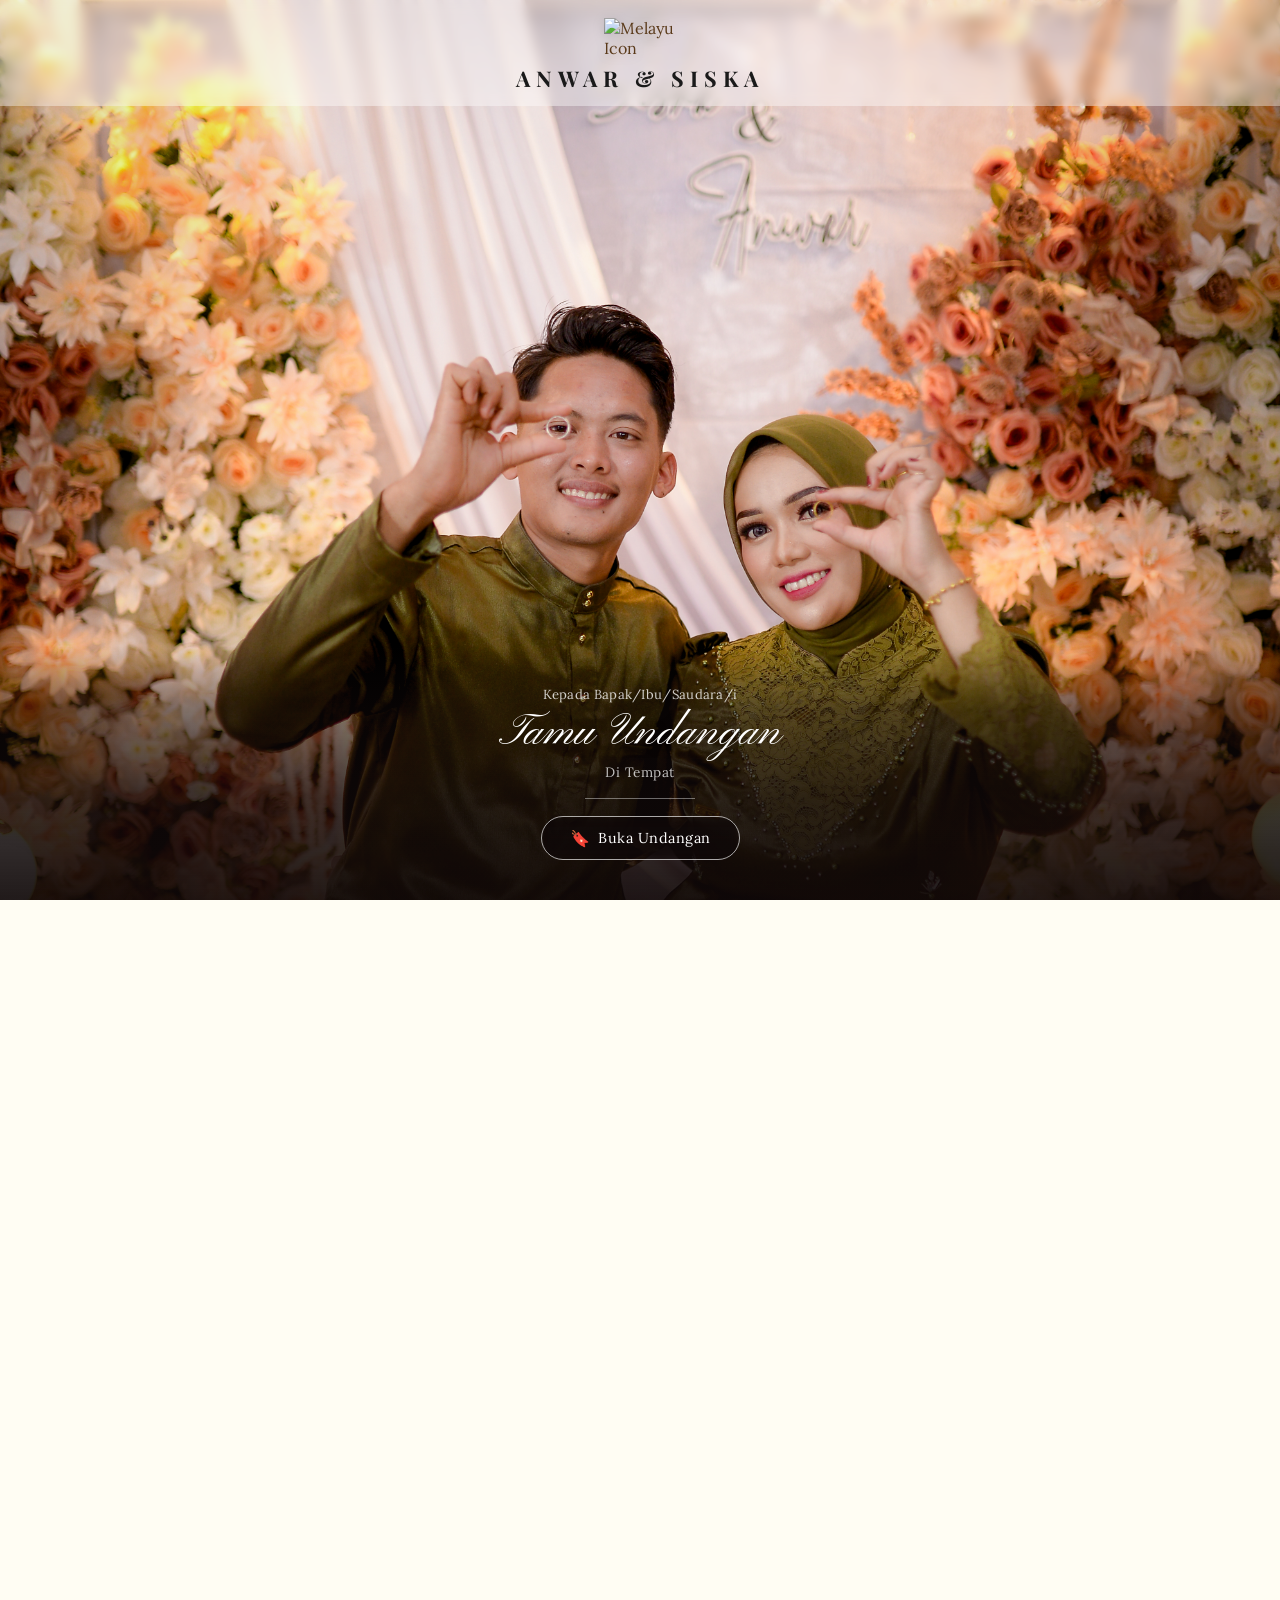
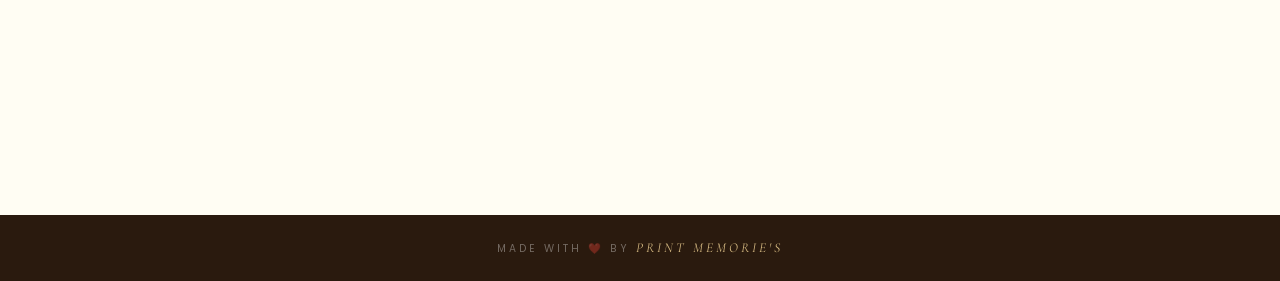
==== commit 08d0c9cc: "." ====
--- a/index.html
+++ b/index.html
@@ -279,470 +279,479 @@
           <div class="line right"></div>
         </div>
 
-        <!-- Akad Nikah -->
-        <div class="event-card-outer reveal">
-          <div class="event-card-inner">
-            <!-- Icon mahkota -->
-            <div class="ec-crown">
-              <img src="https://web.galeriundanganofficial.com/wp-content/uploads/2025/08/Melayu-Icon.png"
-                alt="Melayu Icon" />
-            </div>
-            <!-- Judul script -->
-            <h3 class="ec-title">Akad Nikah</h3>
-            <!-- Tanggal & Waktu -->
-            <p class="ec-datetime">JUMAT, 1 JANUARI 2027<br />Waktu: TBD WIB - SELESAI</p>
-            <!-- Pin lokasi SVG hitam -->
-            <div class="ec-pin" aria-hidden="true">
-              <svg xmlns="http://www.w3.org/2000/svg" viewBox="0 0 24 24" fill="#1a1a1a" width="36" height="36">
+        <div class="event-cards" style="margin-top: 28px;">
+
+          <!-- Akad Nikah -->
+          <div class="event-card-outer reveal">
+            <div class="event-card-inner">
+              <!-- Icon mahkota -->
+              <div class="ec-crown">
+                <img src="https://web.galeriundanganofficial.com/wp-content/uploads/2025/08/Melayu-Icon.png"
+                  alt="Melayu Icon" />
+              </div>
+              <!-- Judul script -->
+              <h3 class="ec-title">Akad Nikah</h3>
+              <!-- Tanggal & Waktu -->
+              <p class="ec-datetime" JUMAT>, 1 JANUARI 2027<br />Waktu: TBD WIB - SELESAI</p>
+              <!-- Pin lokasi SVG hitam -->
+              <div class="ec-pin" aria-hidden="true">
+                <svg xmlns="http://www.w3.org/2000/svg" viewBox="0 0 24 24" fill="#1a1a1a" width="36" height="36">
+                  <path
+                    d="M12 2C8.13 2 5 5.13 5 9c0 5.25 7 13 7 13s7-7.75 7-13c0-3.87-3.13-7-7-7zm0 9.5c-1.38 0-2.5-1.12-2.5-2.5S10.62 6.5 12 6.5s2.5 1.12 2.5 2.5S13.38 11.5 12 11.5z" />
+                </svg>
+              </div>
+              <!-- Nama lokasi -->
+              <p class="ec-location-name">KAMPUNG MENGKAPAN</p>
+              <p class="ec-address">JL. SMP, Gg Cik Nor RT/RW 05/03, Mengkapan, Siak</p>
+              <!-- Tombol -->
+              <button class="btn-maps" id="btn-maps-akad" aria-label="Buka Google Maps Akad">
+                <svg xmlns="http://www.w3.org/2000/svg" viewBox="0 0 24 24" fill="currentColor" width="14" height="14">
+                  <path
+                    d="M12 2C8.13 2 5 5.13 5 9c0 5.25 7 13 7 13s7-7.75 7-13c0-3.87-3.13-7-7-7zm0 9.5c-1.38 0-2.5-1.12-2.5-2.5S10.62 6.5 12 6.5s2.5 1.12 2.5 2.5S13.38 11.5 12 11.5z" />
+                </svg>
+                Google Map
+              </button>
+            </div>
+          </div>
+
+          <!-- Resepsi -->
+          <div class="event-card-outer reveal">
+            <div class="event-card-inner">
+              <!-- Icon mahkota -->
+              <div class="ec-crown">
+                <img src="https://web.galeriundanganofficial.com/wp-content/uploads/2025/08/Melayu-Icon.png"
+                  alt="Melayu Icon" />
+              </div>
+              <!-- Judul script -->
+              <h3 class="ec-title">Resepsi</h3>
+              <!-- Tanggal & Waktu -->
+              <p class="ec-datetime">SABTU, 2 JANUARI 2027<br />Waktu: TBD WIB - SELESAI</p>
+              <!-- Pin lokasi SVG hitam -->
+              <div class="ec-pin" aria-hidden="true">
+                <svg xmlns="http://www.w3.org/2000/svg" viewBox="0 0 24 24" fill="#1a1a1a" width="36" height="36">
+                  <path
+                    d="M12 2C8.13 2 5 5.13 5 9c0 5.25 7 13 7 13s7-7.75 7-13c0-3.87-3.13-7-7-7zm0 9.5c-1.38 0-2.5-1.12-2.5-2.5S10.62 6.5 12 6.5s2.5 1.12 2.5 2.5S13.38 11.5 12 11.5z" />
+                </svg>
+              </div>
+              <!-- Nama lokasi -->
+              <p class="ec-location-name">KAMPUNG MENGKAPAN</p>
+              <p class="ec-address">JL. SMP, Gg Cik Nor RT/RW 05/03, Mengkapan, Siak</p>
+              <!-- Tombol -->
+              <button class="btn-maps" id="btn-maps-resepsi" aria-label="Buka Google Maps Resepsi">
+                <svg xmlns="http://www.w3.org/2000/svg" viewBox="0 0 24 24" fill="currentColor" width="14" height="14">
+                  <path
+                    d="M12 2C8.13 2 5 5.13 5 9c0 5.25 7 13 7 13s7-7.75 7-13c0-3.87-3.13-7-7-7zm0 9.5c-1.38 0-2.5-1.12-2.5-2.5S10.62 6.5 12 6.5s2.5 1.12 2.5 2.5S13.38 11.5 12 11.5z" />
+                </svg>
+                Google Map
+              </button>
+            </div>
+          </div>
+
+        </div>
+      </div>
+    </section>
+
+    <!-- ==========================================
+       SECTION 6 — GALERI FOTO
+       ========================================== -->
+    <section id="gallery" aria-label="Galeri Foto">
+      <div class="section-inner">
+        <p class="section-label reveal">Our Memories</p>
+        <h2 class="section-title reveal">Galeri Foto</h2>
+
+        <div class="ornament-divider reveal">
+          <div class="line"></div>
+          <div class="diamond"></div>
+          <div class="dot"></div>
+          <div class="diamond"></div>
+          <div class="line right"></div>
+        </div>
+
+        <div class="gallery-grid reveal" id="gallery-grid" role="list" aria-label="Galeri foto pengantin">
+          <!-- Diisi oleh JavaScript -->
+        </div>
+
+        <!-- Slider strip: gambar 13–34 animasi geser -->
+        <div class="gallery-strip" id="gallery-strip" aria-label="Lebih banyak foto">
+          <div class="gallery-strip-track">
+            <!-- Diisi oleh JavaScript -->
+          </div>
+        </div>
+      </div>
+    </section>
+
+    <!-- ==========================================
+       SECTION 7 — LOVE STORY
+       ========================================== -->
+    <section id="love-story" aria-label="Kisah Cinta">
+      <div class="section-inner">
+        <p class="section-label reveal">Our Journey</p>
+        <h2 class="section-title reveal">Kisah Cinta Kami</h2>
+
+        <div class="ornament-divider reveal">
+          <div class="line"></div>
+          <div class="diamond"></div>
+          <div class="dot"></div>
+          <div class="diamond"></div>
+          <div class="line right"></div>
+        </div>
+
+        <div class="timeline" style="margin-top: 36px;">
+
+          <!-- Item 1: Pertemuan — kiri -->
+          <div class="timeline-item">
+            <div class="timeline-dot">
+              <svg xmlns="http://www.w3.org/2000/svg" viewBox="0 0 24 24" fill="#D7BB83" width="10" height="10">
                 <path
-                  d="M12 2C8.13 2 5 5.13 5 9c0 5.25 7 13 7 13s7-7.75 7-13c0-3.87-3.13-7-7-7zm0 9.5c-1.38 0-2.5-1.12-2.5-2.5S10.62 6.5 12 6.5s2.5 1.12 2.5 2.5S13.38 11.5 12 11.5z" />
+                  d="M12 21.35l-1.45-1.32C5.4 15.36 2 12.28 2 8.5 2 5.42 4.42 3 7.5 3c1.74 0 3.41.81 4.5 2.09C13.09 3.81 14.76 3 16.5 3 19.58 3 22 5.42 22 8.5c0 3.78-3.4 6.86-8.55 11.54L12 21.35z" />
               </svg>
             </div>
-            <!-- Nama lokasi -->
-            <p class="ec-location-name">KAMPUNG MENGKAPAN</p>
-            <p class="ec-address">JL. SMP, Gg Cik Nor RT/RW 05/03, Mengkapan, Siak</p>
-            <!-- Tombol -->
-            <button class="btn-maps" id="btn-maps-akad" aria-label="Buka Google Maps Akad">
-              <svg xmlns="http://www.w3.org/2000/svg" viewBox="0 0 24 24" fill="currentColor" width="14" height="14">
+            <div class="timeline-content reveal-left">
+              <div class="timeline-title">Pertemuan</div>
+              <p class="timeline-desc">
+                Tidak ada yang terjadi secara kebetulan di dunia ini. Semua sudah diatur dengan sangat indah oleh Allah
+                SWT. Kami tidak pernah menyangka bahwa pertemuan sederhana di tahun 2025 menjadi awal dari sebuah
+                perjalanan panjang yang membawa kami sampai di titik ini. Seiring berjalannya waktu, kedekatan itu
+                tumbuh dengan sendirinya. Dari obrolan kecil yang sederhana, perlahan hadir rasa nyaman yang membuat
+                kami ingin saling mengenal lebih jauh. Hingga akhirnya pada bulan April 2025 kami memutuskan untuk
+                melangkah dalam sebuah hubungan.
+              </p>
+              <!-- Foto di bawah deskripsi, dalam item yang sama -->
+              <img src=assets/7.jpg alt="Foto Pertemuan" class="tl-photo" loading="lazy" />
+            </div>
+          </div>
+
+
+          <!-- Item 2: Lamaran — kiri -->
+          <div class="timeline-item">
+            <div class="timeline-dot">
+              <svg xmlns="http://www.w3.org/2000/svg" viewBox="0 0 24 24" fill="#D7BB83" width="10" height="10">
                 <path
-                  d="M12 2C8.13 2 5 5.13 5 9c0 5.25 7 13 7 13s7-7.75 7-13c0-3.87-3.13-7-7-7zm0 9.5c-1.38 0-2.5-1.12-2.5-2.5S10.62 6.5 12 6.5s2.5 1.12 2.5 2.5S13.38 11.5 12 11.5z" />
+                  d="M12 21.35l-1.45-1.32C5.4 15.36 2 12.28 2 8.5 2 5.42 4.42 3 7.5 3c1.74 0 3.41.81 4.5 2.09C13.09 3.81 14.76 3 16.5 3 19.58 3 22 5.42 22 8.5c0 3.78-3.4 6.86-8.55 11.54L12 21.35z" />
               </svg>
-              Google Map
-            </button>
-          </div>
-        </div>
-
-        <!-- Resepsi -->
-        <div class="event-card-outer reveal">
-          <div class="event-card-inner">
-            <!-- Icon mahkota -->
-            <div class="ec-crown">
-              <img src="https://web.galeriundanganofficial.com/wp-content/uploads/2025/08/Melayu-Icon.png"
-                alt="Melayu Icon" />
-            </div>
-            <!-- Judul script -->
-            <h3 class="ec-title">Resepsi</h3>
-            <!-- Tanggal & Waktu -->
-            <p class="ec-datetime">SABTU, 2 JANUARI 2027<br />Waktu: TBD WIB - SELESAI</p>
-            <!-- Pin lokasi SVG hitam -->
-            <div class="ec-pin" aria-hidden="true">
-              <svg xmlns="http://www.w3.org/2000/svg" viewBox="0 0 24 24" fill="#1a1a1a" width="36" height="36">
+            </div>
+            <div class="timeline-content reveal-left">
+              <div class="timeline-title">Lamaran</div>
+              <p class="timeline-desc">
+                Perjalanan kami bukan tanpa ujian dan cerita. Namun setiap proses yang dilewati justru membawa kami
+                semakin yakin satu sama lain. Sampai pada akhirnya, pada 12 September 2026 kami dipertemukan dalam
+                sebuah ikatan yang penuh doa dan restu keluarga.
+              </p>
+              <img src="assets/8.jpg" alt="Foto Lamaran" class="tl-photo" loading="lazy" />
+            </div>
+          </div>
+
+          <!-- Item 3: Pernikahan — kanan -->
+          <div class="timeline-item">
+            <div class="timeline-dot">
+              <svg xmlns="http://www.w3.org/2000/svg" viewBox="0 0 24 24" fill="#D7BB83" width="10" height="10">
                 <path
-                  d="M12 2C8.13 2 5 5.13 5 9c0 5.25 7 13 7 13s7-7.75 7-13c0-3.87-3.13-7-7-7zm0 9.5c-1.38 0-2.5-1.12-2.5-2.5S10.62 6.5 12 6.5s2.5 1.12 2.5 2.5S13.38 11.5 12 11.5z" />
+                  d="M12 21.35l-1.45-1.32C5.4 15.36 2 12.28 2 8.5 2 5.42 4.42 3 7.5 3c1.74 0 3.41.81 4.5 2.09C13.09 3.81 14.76 3 16.5 3 19.58 3 22 5.42 22 8.5c0 3.78-3.4 6.86-8.55 11.54L12 21.35z" />
               </svg>
             </div>
-            <!-- Nama lokasi -->
-            <p class="ec-location-name">KAMPUNG MENGKAPAN</p>
-            <p class="ec-address">JL. SMP, Gg Cik Nor RT/RW 05/03, Mengkapan, Siak</p>
-            <!-- Tombol -->
-            <button class="btn-maps" id="btn-maps-resepsi" aria-label="Buka Google Maps Resepsi">
-              <svg xmlns="http://www.w3.org/2000/svg" viewBox="0 0 24 24" fill="currentColor" width="14" height="14">
+            <div class="timeline-content reveal-right">
+              <div class="timeline-title">Pernikahan</div>
+              <p class="timeline-desc">
+                Kami percaya, bukan karena bertemu lalu berjodoh. Tetapi karena berjodohlah, maka Allah mempertemukan
+                kami dengan cara terbaik-Nya. Dan dengan penuh rasa syukur, kami memutuskan untuk mengikrarkan janji
+                suci pernikahan pada 1 Januari 2027.<br><br>
+                <em>"Apa yang menjadi takdirmu, akan menemukan jalannya untuk menemukanmu."</em><br>
+                — Ali bin Abi Thalib
+              </p>
+              <img src="assets/9.jpg" alt="Foto Pernikahan" class="tl-photo" loading="lazy" />
+            </div>
+          </div>
+
+          <!-- Item 5: Hari Bahagia — kiri -->
+          <div class="timeline-item">
+            <div class="timeline-dot">
+              <svg xmlns="http://www.w3.org/2000/svg" viewBox="0 0 24 24" fill="#D7BB83" width="10" height="10">
                 <path
-                  d="M12 2C8.13 2 5 5.13 5 9c0 5.25 7 13 7 13s7-7.75 7-13c0-3.87-3.13-7-7-7zm0 9.5c-1.38 0-2.5-1.12-2.5-2.5S10.62 6.5 12 6.5s2.5 1.12 2.5 2.5S13.38 11.5 12 11.5z" />
+                  d="M12 21.35l-1.45-1.32C5.4 15.36 2 12.28 2 8.5 2 5.42 4.42 3 7.5 3c1.74 0 3.41.81 4.5 2.09C13.09 3.81 14.76 3 16.5 3 19.58 3 22 5.42 22 8.5c0 3.78-3.4 6.86-8.55 11.54L12 21.35z" />
               </svg>
-              Google Map
-            </button>
-          </div>
-        </div>
-
-      </div>
-  </div>
-  </section>
-
-  <!-- ==========================================
-       SECTION 6 — GALERI FOTO
-       ========================================== -->
-  <section id="gallery" aria-label="Galeri Foto">
-    <div class="section-inner">
-      <p class="section-label reveal">Our Memories</p>
-      <h2 class="section-title reveal">Galeri Foto</h2>
-
-      <div class="ornament-divider reveal">
-        <div class="line"></div>
-        <div class="diamond"></div>
-        <div class="dot"></div>
-        <div class="diamond"></div>
-        <div class="line right"></div>
-      </div>
-
-      <div class="gallery-grid reveal" id="gallery-grid" role="list" aria-label="Galeri foto pengantin">
-        <!-- Diisi oleh JavaScript -->
-      </div>
-
-      <!-- Slider strip: gambar 13–34 animasi geser -->
-      <div class="gallery-strip" id="gallery-strip" aria-label="Lebih banyak foto">
-        <div class="gallery-strip-track">
+            </div>
+          </div>
+        </div>
+    </section>
+
+
+    <!-- ==========================================
+       SECTION 8 — AMPLOP DIGITAL
+       ========================================== -->
+    <section id="gift" aria-label="Amplop Digital">
+      <div class="section-inner">
+
+        <!-- Oval Card Utama: bg.jpeg sebagai border luar -->
+        <div class="gift-oval-outer reveal">
+          <div class="gift-oval-wrap">
+            <!-- Judul Wedding Gift -->
+            <div class="gift-oval-title">
+              <span class="gift-title-wedding">Wedding</span>
+              <span class="gift-title-gift">Gift</span>
+            </div>
+
+            <!-- Subtitle -->
+            <p class="gift-oval-subtitle">
+              Tanpa mengurangi rasa hormat, bagi rekan-rekan dan sahabat yang hendak memberikan
+              tanda kasih untuk kami, dapat melalui nomor rekening di bawah ini.
+            </p>
+
+            <!-- Bank Mandiri -->
+            <div class="gift-inline-bank">
+              <p class="gift-inline-name">Bank Mandiri</p>
+              <p class="gift-inline-number">No. Rekening 1080027580944</p>
+              <p class="gift-inline-an"><strong>a.n Anwar Efendi</strong></p>
+              <button class="btn-gift-copy" data-copy="1080027580944" aria-label="Salin nomor rekening Bank Mandiri">
+                Copy Rekening <span class="copy-icon">📋</span>
+              </button>
+            </div>
+
+            <!-- Divider Hati -->
+            <div class="gift-heart-divider">
+              <div class="gift-divider-line"></div>
+              <svg xmlns="http://www.w3.org/2000/svg" viewBox="0 0 24 24" fill="#c5a054" width="18" height="18">
+                <path
+                  d="M12 21.35l-1.45-1.32C5.4 15.36 2 12.28 2 8.5 2 5.42 4.42 3 7.5 3c1.74 0 3.41.81 4.5 2.09C13.09 3.81 14.76 3 16.5 3 19.58 3 22 5.42 22 8.5c0 3.78-3.4 6.86-8.55 11.54L12 21.35z" />
+              </svg>
+              <div class="gift-divider-line"></div>
+            </div>
+
+            <!-- Bank BRI -->
+            <div class="gift-inline-bank">
+              <p class="gift-inline-name">Bank BRI</p>
+              <p class="gift-inline-number">No. Rekening 542601039917536</p>
+              <p class="gift-inline-an"><strong>a.n Siska Ariani</strong></p>
+              <button class="btn-gift-copy" data-copy="542601039917536" aria-label="Salin nomor rekening Bank BRI">
+                Copy Rekening <span class="copy-icon">📋</span>
+              </button>
+            </div>
+
+            <!-- Divider Hati -->
+            <div class="gift-heart-divider">
+              <div class="gift-divider-line"></div>
+              <svg xmlns="http://www.w3.org/2000/svg" viewBox="0 0 24 24" fill="#c5a054" width="18" height="18">
+                <path
+                  d="M12 21.35l-1.45-1.32C5.4 15.36 2 12.28 2 8.5 2 5.42 4.42 3 7.5 3c1.74 0 3.41.81 4.5 2.09C13.09 3.81 14.76 3 16.5 3 19.58 3 22 5.42 22 8.5c0 3.78-3.4 6.86-8.55 11.54L12 21.35z" />
+              </svg>
+              <div class="gift-divider-line"></div>
+            </div>
+
+            <!-- Kirim Kado -->
+            <div class="gift-kado-section">
+              <div class="gift-kado-icon">🎁</div>
+              <p class="gift-inline-name" style="margin-bottom:6px;">Kirim Kado:</p>
+              <p class="gift-kado-address">
+                JL. SMP, Gg Cik Nor RT/RW 05/03,<br />Kampung Mengkapan, Siak
+              </p>
+              <button class="btn-gift-copy" data-copy="JL. SMP, Gg Cik Nor RT 05 RW 03, Kampung Mengkapan, Siak"
+                aria-label="Salin alamat pengiriman">
+                Copy Alamat <span class="copy-icon">📋</span>
+              </button>
+            </div>
+
+          </div>
+        </div>
+
+        <!-- Oval Card Kedua: Gift Confirm -->
+        <div class="gift-oval-outer reveal" style="margin-top: 32px;">
+          <div class="gift-oval-wrap">
+
+            <!-- Judul Gift Confirm -->
+            <div class="gift-oval-title">
+              <span class="gift-title-script">Gift</span>
+              <span class="gift-title-serif">Confirm</span>
+            </div>
+
+            <p class="gift-oval-subtitle">
+              Mohon konfirmasi untuk pengiriman gift<br />Terima kasih
+            </p>
+
+            <!-- Form Gift Confirm -->
+            <form class="gift-confirm-form" id="gift-confirm-form" novalidate>
+
+              <div class="gc-field">
+                <label class="gc-label" for="gc-nama">Nama :</label>
+                <input class="gc-input" id="gc-nama" type="text" placeholder="Nama" autocomplete="name" />
+              </div>
+
+              <div class="gc-field">
+                <label class="gc-label" for="gc-bank">Nama Bank :</label>
+                <input class="gc-input" id="gc-bank" type="text" placeholder="Nama Bank" />
+              </div>
+
+              <div class="gc-field">
+                <label class="gc-label" for="gc-nominal">Nominal :</label>
+                <input class="gc-input" id="gc-nominal" type="text" placeholder="Nominal" />
+              </div>
+
+              <div class="gc-field">
+                <label class="gc-label" for="gc-ucapan">Ucapan :</label>
+                <input class="gc-input" id="gc-ucapan" type="text" placeholder="Ucapan" />
+              </div>
+
+              <div class="gc-field">
+                <label class="gc-label" for="gc-bukti">Bukti TF :</label>
+                <input class="gc-file" id="gc-bukti" type="file" accept="image/*" />
+              </div>
+
+              <button type="button" class="btn-gift-confirm" id="btn-gift-confirm" onclick="submitGiftConfirm()">
+                <svg xmlns="http://www.w3.org/2000/svg" viewBox="0 0 24 24" fill="currentColor" width="16" height="16">
+                  <path d="M2.01 21L23 12 2.01 3 2 10l15 2-15 2z" />
+                </svg>
+                Kirim
+              </button>
+
+            </form>
+
+          </div>
+        </div>
+
+      </div>
+    </section>
+
+    <!-- ==========================================
+       SECTION 9 — KONFIRMASI KEHADIRAN (RSVP)
+       ========================================== -->
+    <section id="rsvp" aria-label="Konfirmasi Kehadiran">
+      <div class="section-inner">
+
+        <h2 class="rsvp-main-title reveal">RSVP</h2>
+
+        <p class="rsvp-intro reveal">
+          Bantu kami mempersiapkan jamuan yang hangat untuk anda semua
+          dengan mengirimkan konfirmasi kehadiran melalui form berikut ini
+        </p>
+
+        <form class="rsvp-form reveal" id="rsvp-form" novalidate>
+
+          <div class="form-group">
+            <label class="form-label" for="rsvp-name">
+              Nama <span class="rsvp-required">*</span>
+            </label>
+            <input class="form-input" id="rsvp-name" type="text" placeholder="Nama" autocomplete="name"
+              maxlength="100" />
+          </div>
+
+          <div class="form-group">
+            <label class="form-label" for="rsvp-kehadiran">
+              Konfirmasi Kehadiran <span class="rsvp-required">*</span>
+            </label>
+            <select class="form-select" id="rsvp-kehadiran">
+              <option value="hadir">Hadir</option>
+              <option value="tidak">Tidak Hadir</option>
+            </select>
+          </div>
+
+          <div class="form-group">
+            <label class="form-label" for="rsvp-jumlah">
+              Jumlah <span class="rsvp-required">*</span>
+            </label>
+            <select class="form-select" id="rsvp-jumlah">
+              <option value="1">1 Orang</option>
+              <option value="2">2 Orang</option>
+              <option value="3">3 Orang</option>
+              <option value="4">4 Orang</option>
+              <option value="5">5 Orang</option>
+              <option value="6">6+ Orang</option>
+            </select>
+          </div>
+
+          <button type="button" class="btn-rsvp-submit" id="btn-rsvp-submit" onclick="submitRsvpWa()">
+            <svg xmlns="http://www.w3.org/2000/svg" viewBox="0 0 24 24" fill="currentColor" width="16" height="16">
+              <path d="M2.01 21L23 12 2.01 3 2 10l15 2-15 2z" />
+            </svg>
+            Kirim
+          </button>
+
+        </form>
+
+      </div>
+    </section>
+
+    <!-- ==========================================
+       SECTION 10 — UCAPAN & DOA (GUESTBOOK)
+       ========================================== -->
+    <section id="guestbook" aria-label="Ucapan dan Doa">
+      <div class="section-inner">
+        <p class="section-label reveal">Leave Your Wishes</p>
+        <h2 class="section-title reveal">Ucapan &amp; Doa</h2>
+
+        <div class="ornament-divider reveal">
+          <div class="line"></div>
+          <div class="diamond"></div>
+          <div class="dot"></div>
+          <div class="diamond"></div>
+          <div class="line right"></div>
+        </div>
+
+        <form class="wishes-form reveal" id="wishes-form" novalidate style="margin-top: 24px;">
+          <div class="form-group">
+            <label class="form-label" for="wish-name">Nama</label>
+            <input class="form-input" id="wish-name" type="text" placeholder="Nama Anda..." maxlength="80"
+              autocomplete="name"
+              style="background:rgba(79,35,35,0.04);border-color:rgba(215,187,131,0.4);color:var(--text);" />
+          </div>
+          <div class="form-group">
+            <label class="form-label" for="wish-message">Ucapan &amp; Doa</label>
+            <textarea class="form-textarea" id="wish-message"
+              placeholder="Tuliskan ucapan dan doa terbaik Anda untuk kedua mempelai..." maxlength="500"
+              style="background:rgba(79,35,35,0.04);border-color:rgba(215,187,131,0.4);color:var(--text);"></textarea>
+          </div>
+          <button type="submit" class="btn-submit" id="btn-wish-submit"
+            style="background:linear-gradient(135deg,var(--gold),var(--gold-dark));">
+            💌 Kirim Ucapan
+          </button>
+        </form>
+
+        <!-- Wishes List -->
+        <div class="wishes-list reveal" id="wishes-list" aria-live="polite" aria-label="Daftar ucapan">
           <!-- Diisi oleh JavaScript -->
         </div>
-      </div>
-    </div>
-  </section>
-
-  <!-- ==========================================
-       SECTION 7 — LOVE STORY
-       ========================================== -->
-  <section id="love-story" aria-label="Kisah Cinta">
-    <div class="section-inner">
-      <p class="section-label reveal">Our Journey</p>
-      <h2 class="section-title reveal">Kisah Cinta Kami</h2>
-
-      <div class="ornament-divider reveal">
-        <div class="line"></div>
-        <div class="diamond"></div>
-        <div class="dot"></div>
-        <div class="diamond"></div>
-        <div class="line right"></div>
-      </div>
-
-      <div class="timeline" style="margin-top: 36px;">
-
-        <!-- Item 1: Awal Bertemu — kiri -->
-        <div class="timeline-item">
-          <div class="timeline-dot">
-            <svg xmlns="http://www.w3.org/2000/svg" viewBox="0 0 24 24" fill="#D7BB83" width="10" height="10">
-              <path
-                d="M12 21.35l-1.45-1.32C5.4 15.36 2 12.28 2 8.5 2 5.42 4.42 3 7.5 3c1.74 0 3.41.81 4.5 2.09C13.09 3.81 14.76 3 16.5 3 19.58 3 22 5.42 22 8.5c0 3.78-3.4 6.86-8.55 11.54L12 21.35z" />
-            </svg>
-          </div>
-          <div class="timeline-content reveal-left">
-            <div class="timeline-title">Awal Bertemu</div>
-            <p class="timeline-desc">
-              Awal cerita kami berkenalan pada tahun 2018 tepatnya di pelabuhan Tj.Buton, saat itu pulang libur
-              akhir sekolah sehingga berkesempatan untuk mengantarnya pulang kerumah, setelah itu obrolan kami
-              pelan pelan berubah menjadi keberanian untuk untuk saling tumbuh, hingga kata "pulang" terasa
-              identik dgn menyebut nama yang sama.
-            </p>
-            <!-- Foto di bawah deskripsi, dalam item yang sama -->
-            <img src=assets/7.jpg alt="Foto Zaki & Anti" class="tl-photo" loading="lazy" />
-          </div>
-        </div>
-
-
-        <!-- Item 3: Lamaran — kiri -->
-        <div class="timeline-item">
-          <div class="timeline-dot">
-            <svg xmlns="http://www.w3.org/2000/svg" viewBox="0 0 24 24" fill="#D7BB83" width="10" height="10">
-              <path
-                d="M12 21.35l-1.45-1.32C5.4 15.36 2 12.28 2 8.5 2 5.42 4.42 3 7.5 3c1.74 0 3.41.81 4.5 2.09C13.09 3.81 14.76 3 16.5 3 19.58 3 22 5.42 22 8.5c0 3.78-3.4 6.86-8.55 11.54L12 21.35z" />
-            </svg>
-          </div>
-          <div class="timeline-content reveal-left">
-            <div class="timeline-title">Lamaran</div>
-            <p class="timeline-desc">
-              Pada 14 september 2025, dalam khitbah sederhana di rumah dgn rawa keluarga, aroma teh hangat,
-              dan do'a yg khusyuk, dita menyampaikan niat memulikan, cincin di semat, restu di peluk, dan kami
-              sepakat menjaga yang halal sambil menata langkah langkah kedepan dengan syukur yng tidak putus.
-            </p>
-            <img src="assets/8.jpg" alt="Foto Lamaran" class="tl-photo" loading="lazy" />
-          </div>
-        </div>
-
-        <!-- Item 4: Resepsi — kanan -->
-        <div class="timeline-item">
-          <div class="timeline-dot">
-            <svg xmlns="http://www.w3.org/2000/svg" viewBox="0 0 24 24" fill="#D7BB83" width="10" height="10">
-              <path
-                d="M12 21.35l-1.45-1.32C5.4 15.36 2 12.28 2 8.5 2 5.42 4.42 3 7.5 3c1.74 0 3.41.81 4.5 2.09C13.09 3.81 14.76 3 16.5 3 19.58 3 22 5.42 22 8.5c0 3.78-3.4 6.86-8.55 11.54L12 21.35z" />
-            </svg>
-          </div>
-          <div class="timeline-content reveal-right">
-            <div class="timeline-title">Acara Resepsi</div>
-            <p class="timeline-desc">
-              Acara resepsi pernikahan yang diadakan untuk merayakan hari bahagia kami berdua.
-            </p>
-            <img src="assets/9.jpg" alt="Foto Resepsi" class="tl-photo" loading="lazy" />
-          </div>
-        </div>
-
-        <!-- Item 5: Hari Bahagia — kiri -->
-        <div class="timeline-item">
-          <div class="timeline-dot">
-            <svg xmlns="http://www.w3.org/2000/svg" viewBox="0 0 24 24" fill="#D7BB83" width="10" height="10">
-              <path
-                d="M12 21.35l-1.45-1.32C5.4 15.36 2 12.28 2 8.5 2 5.42 4.42 3 7.5 3c1.74 0 3.41.81 4.5 2.09C13.09 3.81 14.76 3 16.5 3 19.58 3 22 5.42 22 8.5c0 3.78-3.4 6.86-8.55 11.54L12 21.35z" />
-            </svg>
-          </div>
-        </div>
-      </div>
-  </section>
-
-
-  <!-- ==========================================
-       SECTION 8 — AMPLOP DIGITAL
-       ========================================== -->
-  <section id="gift" aria-label="Amplop Digital">
-    <div class="section-inner">
-
-      <!-- Oval Card Utama: bg.jpeg sebagai border luar -->
-      <div class="gift-oval-outer reveal">
-        <div class="gift-oval-wrap">
-          <!-- Judul Wedding Gift -->
-          <div class="gift-oval-title">
-            <span class="gift-title-wedding">Wedding</span>
-            <span class="gift-title-gift">Gift</span>
-          </div>
-
-          <!-- Subtitle -->
-          <p class="gift-oval-subtitle">
-            Tanpa mengurangi rasa hormat, bagi rekan-rekan dan sahabat yang hendak memberikan
-            tanda kasih untuk kami, dapat melalui nomor rekening di bawah ini.
-          </p>
-
-          <!-- Bank Mandiri -->
-          <div class="gift-inline-bank">
-            <p class="gift-inline-name">Bank Mandiri</p>
-            <p class="gift-inline-number">No. Rekening 1080027580944</p>
-            <p class="gift-inline-an"><strong>a.n Anwar Efendi</strong></p>
-            <button class="btn-gift-copy" data-copy="1080027580944" aria-label="Salin nomor rekening Bank Mandiri">
-              Copy Rekening <span class="copy-icon">📋</span>
-            </button>
-          </div>
-
-          <!-- Divider Hati -->
-          <div class="gift-heart-divider">
-            <div class="gift-divider-line"></div>
-            <svg xmlns="http://www.w3.org/2000/svg" viewBox="0 0 24 24" fill="#c5a054" width="18" height="18">
-              <path
-                d="M12 21.35l-1.45-1.32C5.4 15.36 2 12.28 2 8.5 2 5.42 4.42 3 7.5 3c1.74 0 3.41.81 4.5 2.09C13.09 3.81 14.76 3 16.5 3 19.58 3 22 5.42 22 8.5c0 3.78-3.4 6.86-8.55 11.54L12 21.35z" />
-            </svg>
-            <div class="gift-divider-line"></div>
-          </div>
-
-          <!-- Bank BRI -->
-          <div class="gift-inline-bank">
-            <p class="gift-inline-name">Bank BRI</p>
-            <p class="gift-inline-number">No. Rekening 542601039917536</p>
-            <p class="gift-inline-an"><strong>a.n Siska Ariani</strong></p>
-            <button class="btn-gift-copy" data-copy="542601039917536" aria-label="Salin nomor rekening Bank BRI">
-              Copy Rekening <span class="copy-icon">📋</span>
-            </button>
-          </div>
-
-          <!-- Divider Hati -->
-          <div class="gift-heart-divider">
-            <div class="gift-divider-line"></div>
-            <svg xmlns="http://www.w3.org/2000/svg" viewBox="0 0 24 24" fill="#c5a054" width="18" height="18">
-              <path
-                d="M12 21.35l-1.45-1.32C5.4 15.36 2 12.28 2 8.5 2 5.42 4.42 3 7.5 3c1.74 0 3.41.81 4.5 2.09C13.09 3.81 14.76 3 16.5 3 19.58 3 22 5.42 22 8.5c0 3.78-3.4 6.86-8.55 11.54L12 21.35z" />
-            </svg>
-            <div class="gift-divider-line"></div>
-          </div>
-
-          <!-- Kirim Kado -->
-          <div class="gift-kado-section">
-            <div class="gift-kado-icon">🎁</div>
-            <p class="gift-inline-name" style="margin-bottom:6px;">Kirim Kado:</p>
-            <p class="gift-kado-address">
-              JL. SMP, Gg Cik Nor RT/RW 05/03,<br />Kampung Mengkapan, Siak
-            </p>
-            <button class="btn-gift-copy" data-copy="JL. SMP, Gg Cik Nor RT 05 RW 03, Kampung Mengkapan, Siak"
-              aria-label="Salin alamat pengiriman">
-              Copy Alamat <span class="copy-icon">📋</span>
-            </button>
-          </div>
-
-        </div>
-      </div>
-
-      <!-- Oval Card Kedua: Gift Confirm -->
-      <div class="gift-oval-outer reveal" style="margin-top: 32px;">
-        <div class="gift-oval-wrap">
-
-          <!-- Judul Gift Confirm -->
-          <div class="gift-oval-title">
-            <span class="gift-title-script">Gift</span>
-            <span class="gift-title-serif">Confirm</span>
-          </div>
-
-          <p class="gift-oval-subtitle">
-            Mohon konfirmasi untuk pengiriman gift<br />Terima kasih
-          </p>
-
-          <!-- Form Gift Confirm -->
-          <form class="gift-confirm-form" id="gift-confirm-form" novalidate>
-
-            <div class="gc-field">
-              <label class="gc-label" for="gc-nama">Nama :</label>
-              <input class="gc-input" id="gc-nama" type="text" placeholder="Nama" autocomplete="name" />
-            </div>
-
-            <div class="gc-field">
-              <label class="gc-label" for="gc-bank">Nama Bank :</label>
-              <input class="gc-input" id="gc-bank" type="text" placeholder="Nama Bank" />
-            </div>
-
-            <div class="gc-field">
-              <label class="gc-label" for="gc-nominal">Nominal :</label>
-              <input class="gc-input" id="gc-nominal" type="text" placeholder="Nominal" />
-            </div>
-
-            <div class="gc-field">
-              <label class="gc-label" for="gc-ucapan">Ucapan :</label>
-              <input class="gc-input" id="gc-ucapan" type="text" placeholder="Ucapan" />
-            </div>
-
-            <div class="gc-field">
-              <label class="gc-label" for="gc-bukti">Bukti TF :</label>
-              <input class="gc-file" id="gc-bukti" type="file" accept="image/*" />
-            </div>
-
-            <button type="button" class="btn-gift-confirm" id="btn-gift-confirm" onclick="submitGiftConfirm()">
-              <svg xmlns="http://www.w3.org/2000/svg" viewBox="0 0 24 24" fill="currentColor" width="16" height="16">
-                <path d="M2.01 21L23 12 2.01 3 2 10l15 2-15 2z" />
-              </svg>
-              Kirim
-            </button>
-
-          </form>
-
-        </div>
-      </div>
-
-    </div>
-  </section>
-
-  <!-- ==========================================
-       SECTION 9 — KONFIRMASI KEHADIRAN (RSVP)
-       ========================================== -->
-  <section id="rsvp" aria-label="Konfirmasi Kehadiran">
-    <div class="section-inner">
-
-      <h2 class="rsvp-main-title reveal">RSVP</h2>
-
-      <p class="rsvp-intro reveal">
-        Bantu kami mempersiapkan jamuan yang hangat untuk anda semua
-        dengan mengirimkan konfirmasi kehadiran melalui form berikut ini
-      </p>
-
-      <form class="rsvp-form reveal" id="rsvp-form" novalidate>
-
-        <div class="form-group">
-          <label class="form-label" for="rsvp-name">
-            Nama <span class="rsvp-required">*</span>
-          </label>
-          <input class="form-input" id="rsvp-name" type="text" placeholder="Nama" autocomplete="name" maxlength="100" />
-        </div>
-
-        <div class="form-group">
-          <label class="form-label" for="rsvp-kehadiran">
-            Konfirmasi Kehadiran <span class="rsvp-required">*</span>
-          </label>
-          <select class="form-select" id="rsvp-kehadiran">
-            <option value="hadir">Hadir</option>
-            <option value="tidak">Tidak Hadir</option>
-          </select>
-        </div>
-
-        <div class="form-group">
-          <label class="form-label" for="rsvp-jumlah">
-            Jumlah <span class="rsvp-required">*</span>
-          </label>
-          <select class="form-select" id="rsvp-jumlah">
-            <option value="1">1 Orang</option>
-            <option value="2">2 Orang</option>
-            <option value="3">3 Orang</option>
-            <option value="4">4 Orang</option>
-            <option value="5">5 Orang</option>
-            <option value="6">6+ Orang</option>
-          </select>
-        </div>
-
-        <button type="button" class="btn-rsvp-submit" id="btn-rsvp-submit" onclick="submitRsvpWa()">
-          <svg xmlns="http://www.w3.org/2000/svg" viewBox="0 0 24 24" fill="currentColor" width="16" height="16">
-            <path d="M2.01 21L23 12 2.01 3 2 10l15 2-15 2z" />
-          </svg>
-          Kirim
-        </button>
-
-      </form>
-
-    </div>
-  </section>
-
-  <!-- ==========================================
-       SECTION 10 — UCAPAN & DOA (GUESTBOOK)
-       ========================================== -->
-  <section id="guestbook" aria-label="Ucapan dan Doa">
-    <div class="section-inner">
-      <p class="section-label reveal">Leave Your Wishes</p>
-      <h2 class="section-title reveal">Ucapan &amp; Doa</h2>
-
-      <div class="ornament-divider reveal">
-        <div class="line"></div>
-        <div class="diamond"></div>
-        <div class="dot"></div>
-        <div class="diamond"></div>
-        <div class="line right"></div>
-      </div>
-
-      <form class="wishes-form reveal" id="wishes-form" novalidate style="margin-top: 24px;">
-        <div class="form-group">
-          <label class="form-label" for="wish-name">Nama</label>
-          <input class="form-input" id="wish-name" type="text" placeholder="Nama Anda..." maxlength="80"
-            autocomplete="name"
-            style="background:rgba(79,35,35,0.04);border-color:rgba(215,187,131,0.4);color:var(--text);" />
-        </div>
-        <div class="form-group">
-          <label class="form-label" for="wish-message">Ucapan &amp; Doa</label>
-          <textarea class="form-textarea" id="wish-message"
-            placeholder="Tuliskan ucapan dan doa terbaik Anda untuk kedua mempelai..." maxlength="500"
-            style="background:rgba(79,35,35,0.04);border-color:rgba(215,187,131,0.4);color:var(--text);"></textarea>
-        </div>
-        <button type="submit" class="btn-submit" id="btn-wish-submit"
-          style="background:linear-gradient(135deg,var(--gold),var(--gold-dark));">
-          💌 Kirim Ucapan
-        </button>
-      </form>
-
-      <!-- Wishes List -->
-      <div class="wishes-list reveal" id="wishes-list" aria-live="polite" aria-label="Daftar ucapan">
-        <!-- Diisi oleh JavaScript -->
-      </div>
-
-    </div>
-  </section>
-
-  <!-- ==========================================
+
+      </div>
+    </section>
+
+    <!-- ==========================================
        SECTION 11 — PENUTUP
        ========================================== -->
-  <section id="closing" aria-label="Penutup">
-    <div class="section-inner" style="padding: 80px 24px;">
-      <!-- Top ornament -->
-      <svg width="140" height="50" viewBox="0 0 200 60" xmlns="http://www.w3.org/2000/svg" fill="none"
-        style="margin: 0 auto 28px; display:block; opacity:0.6;">
-        <path d="M100 5 C70 5 20 30 5 55" stroke="#D7BB83" stroke-width="1" />
-        <path d="M100 5 C130 5 180 30 195 55" stroke="#D7BB83" stroke-width="1" />
-        <path d="M40 45 Q100 15 160 45" stroke="#D7BB83" stroke-width="0.6" opacity="0.6" />
-        <circle cx="100" cy="5" r="5" fill="#D7BB83" opacity="0.8" />
-      </svg>
-
-      <h2 class="closing-title reveal">Terima Kasih</h2>
-
-      <p class="closing-text reveal">
-        Merupakan suatu kebahagiaan bagi kami jika Bapak/Ibu/Saudara/i berkenan hadir dan memberikan doa restu. Atas
-        kehadiran serta doa restu yang diberikan, kami mengucapkan terima kasih yang sebesar-besarnya.
-      </p>
-
-      <div class="ornament-divider reveal" style="opacity:0.5;">
-        <div class="line" style="background:linear-gradient(90deg,transparent,rgba(215,187,131,0.5));"></div>
-        <div class="diamond"></div>
-        <div class="dot"></div>
-        <div class="diamond"></div>
-        <div class="line right" style="background:linear-gradient(90deg,rgba(215,187,131,0.5),transparent);"></div>
-      </div>
-
-      <div class="closing-names reveal">
-        Anwar
-        <span style="font-family:var(--font-serif);font-size:1.3rem;color:var(--gold);display:block;">&amp;</span>
-        Siska
-      </div>
-
-      <p style="font-family:var(--font-ui);font-size:0.65rem;letter-spacing:4px;text-transform:uppercase;color:var(--gold);margin-top:20px;"
-        class="reveal">
-        #AnwarDanSiska
-      </p>
-    </div>
-  </section>
+    <section id="closing" aria-label="Penutup">
+      <div class="section-inner" style="padding: 80px 24px;">
+        <!-- Top ornament -->
+        <svg width="140" height="50" viewBox="0 0 200 60" xmlns="http://www.w3.org/2000/svg" fill="none"
+          style="margin: 0 auto 28px; display:block; opacity:0.6;">
+          <path d="M100 5 C70 5 20 30 5 55" stroke="#D7BB83" stroke-width="1" />
+          <path d="M100 5 C130 5 180 30 195 55" stroke="#D7BB83" stroke-width="1" />
+          <path d="M40 45 Q100 15 160 45" stroke="#D7BB83" stroke-width="0.6" opacity="0.6" />
+          <circle cx="100" cy="5" r="5" fill="#D7BB83" opacity="0.8" />
+        </svg>
+
+        <h2 class="closing-title reveal">Terima Kasih</h2>
+
+        <p class="closing-text reveal">
+          Merupakan suatu kebahagiaan bagi kami jika Bapak/Ibu/Saudara/i berkenan hadir dan memberikan doa restu. Atas
+          kehadiran serta doa restu yang diberikan, kami mengucapkan terima kasih yang sebesar-besarnya.
+        </p>
+
+        <div class="ornament-divider reveal" style="opacity:0.5;">
+          <div class="line" style="background:linear-gradient(90deg,transparent,rgba(215,187,131,0.5));"></div>
+          <div class="diamond"></div>
+          <div class="dot"></div>
+          <div class="diamond"></div>
+          <div class="line right" style="background:linear-gradient(90deg,rgba(215,187,131,0.5),transparent);"></div>
+        </div>
+
+        <div class="closing-names reveal">
+          Anwar
+          <span style="font-family:var(--font-serif);font-size:1.3rem;color:var(--gold);display:block;">&amp;</span>
+          Siska
+        </div>
+
+        <p style="font-family:var(--font-ui);font-size:0.65rem;letter-spacing:4px;text-transform:uppercase;color:var(--gold);margin-top:20px;"
+          class="reveal">
+          #AnwarDanSiska
+        </p>
+      </div>
+    </section>
 
   </div><!-- /#main-invitation -->
 
